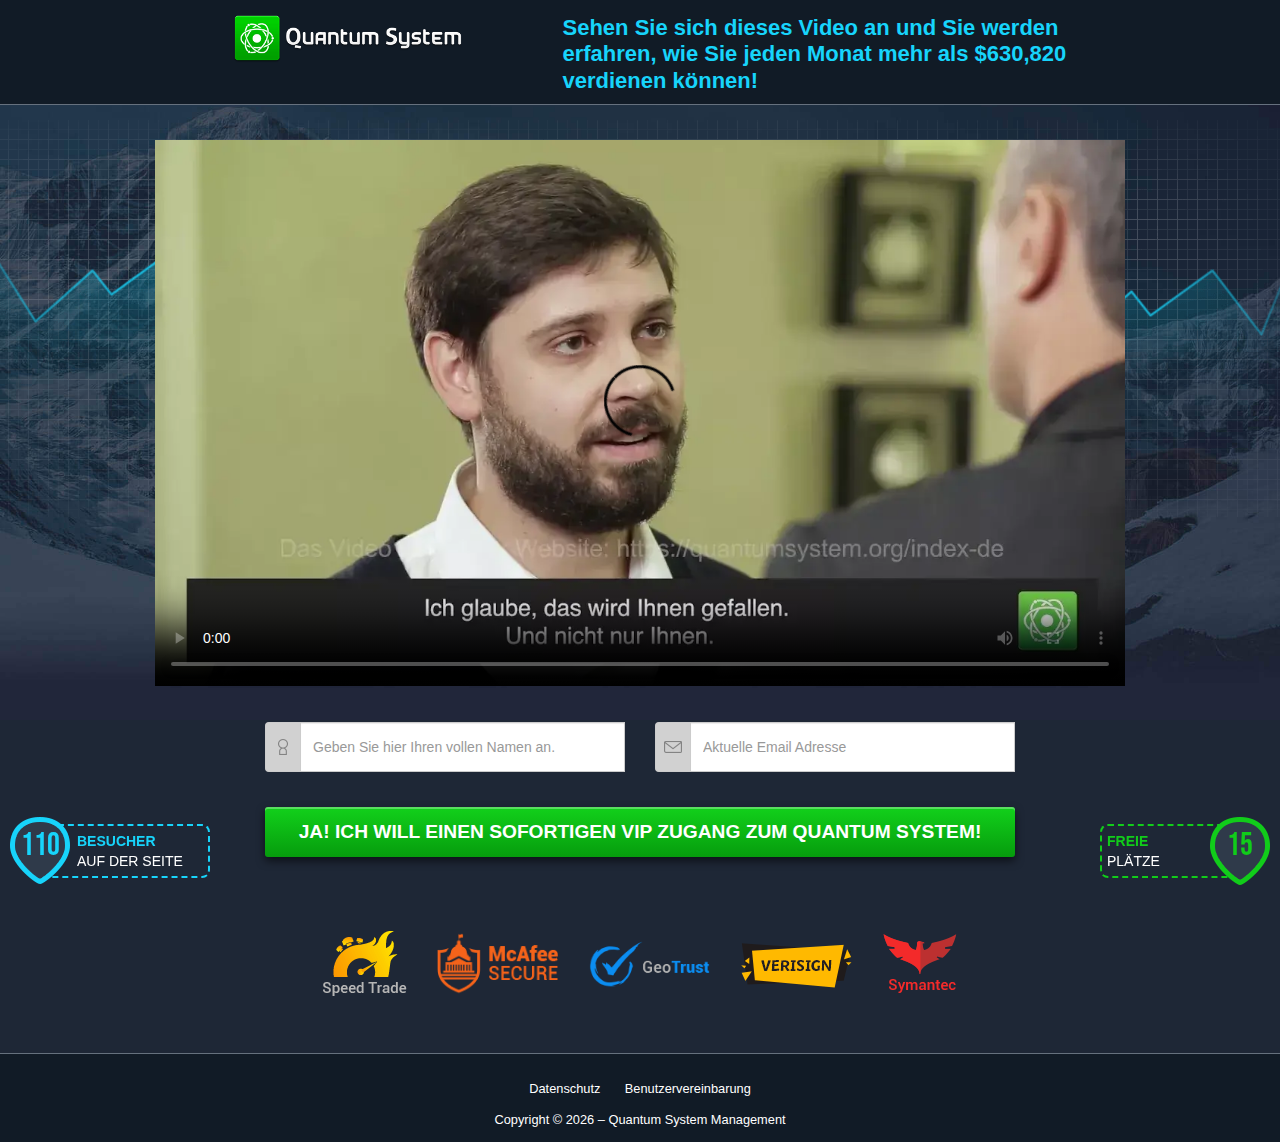
==== index.html @ 79891fd8 "first commit" ====
<!DOCTYPE html>
<html lang="de">

<head>
	<meta http-equiv="Content-Type" content="text/html; charset=UTF-8">
	<meta name="viewport" content="width=device-width, initial-scale=1.0">
	<title>Willkommen! - Quantum System</title>
	<link rel="shortcut icon" href="assets/img/favicon.ico">
	<link rel="stylesheet" href="assets/css/1_css_custom.css">
	<link rel="stylesheet" href="assets/css/2_start.css">
	<link rel="stylesheet" href="assets/css/3_start-custom.css">
	<link rel="stylesheet" href="assets/css/style-modal.css">
</head>

<body>
	<header>
		<div class="container">
			<div class="row">
				<div class="col-xs-12 col-sm-4 col-md-offset-1 text-center"> <img src="assets/img/logo.png"
						class="logo text-center" alt="Quantum System"> </div>
				<div class="col-xs-12 col-sm-8 col-md-6">
					<h3 class="blue no-upper text-left">Sehen Sie sich dieses Video an und Sie werden erfahren, wie Sie jeden
						Monat mehr als $630,820 verdienen können!</h3>
				</div>
			</div>
		</div>
	</header>
	<div id="conVideo" class="wrapper data">
		<div class="container">
			<div class="row">
				<div class="col-xs-12">
					<div class="video-wrapper">
						<div class="embed-responsive embed-responsive-16by9"> <video width="620" height="370" controls
								playsinline poster="assets/img/maxresdefault.webp">
								<source src="https://yuanpay-es.exlandings.com/assets/media/videos/quantumsystem_de1.mp4"
									type="video/mp4">
							</video> </div>
					</div>
				</div>
			</div>
		</div>
	</div>
	<div class="wrapper">
		<div class="container">
			<div class="row">
				<form id="reg-form" class="clearfix" name="form" method="get" action="pages/members.html">
					<div class="col-xs-12 col-sm-5 col-sm-offset-1 col-md-4 col-md-offset-2">
						<div class="input-group">
							<div class="input-group-addon name"></div><input type="text"
								class="form-control first-name form__input_fake" id="first_name"
								placeholder="Geben Sie hier Ihren vollen Namen an." name="first_name"
								data-error-message="Mindestens 2 Zeichen">
							<div class="warning-icon"></div>
						</div>
					</div>
					<div class="col-xs-12 col-sm-5 col-md-4">
						<div class="input-group">
							<div class="input-group-addon email"></div><input type="email"
								class="form-control user-email form__input_fake" id="email" placeholder="Aktuelle Email Adresse"
								name="email" data-error-message="Falsche Email">
							<div class="warning-icon"></div>
						</div>
					</div>
					<div class="col-xs-12 col-sm-10 col-sm-offset-1 col-md-8 col-md-offset-2"> <button
							class="button subscribe green reg-sumbit form__button_fake" id="sumbit">JA! ICH WILL EINEN
							SOFORTIGEN VIP ZUGANG ZUM QUANTUM SYSTEM!</button> </div>
				</form>
			</div>
			<div class="spacer"></div>
			<div class="row">
				<div class="col-xs-12 col-sm-10 col-sm-offset-1 col-md-8 col-md-offset-2 text-center verification"> <img
						src="assets/img/trusted-1.png" class="trusted" alt="Quantum System Verified"> <img
						src="assets/img/trusted-2.png" class="trusted" alt="Quantum System Verified"> <img
						src="assets/img/trusted-3.png" class="trusted" alt="Quantum System Verified"> <img
						src="assets/img/trusted-4.png" class="trusted" alt="Quantum System Verified"> <img
						src="assets/img/trusted-5.png" class="trusted" alt="Quantum System Verified"> </div>
			</div>
			<div class="spacer"></div>
		</div>
	</div>
	<div class="container">
		<div class="row">
			<div class="col-xs-12">
				<div class="online widget-people" data-animate-time="0">
					<div class="pin" data-content="random" data-format-value="100-250"><span id="random-num"></span></div>
					<div class="labels"><span>Besucher</span><br>auf der Seite</div>
				</div>
				<div class="slots widget-people" data-animate-time="0">
					<div class="pin" data-content="random" data-format-value="10-2"><span class="countdown"
							id="count-down"></span></div>
					<div class="labels"><span>FREIE</span><br>PLÄTZE</div>
				</div>
			</div>
		</div>
	</div>
	<footer>
		<div class="container">
			<div class="menu"> <a href="pages/policy.html" target="_blank">Datenschutz</a> <a href="pages/agreement.html"
					target="_blank">Benutzervereinbarung</a> </div>
			<div class="copyright widget-people">Copyright © <span>
					<script>document.write(new Date().getFullYear());</script>
				</span> – Quantum System Management</div>
		</div>
	</footer>

	<script>
		let timerId = document.getElementById("count-down").innerHTML = 15; timerId = setInterval(() => document.getElementById("count-down").innerHTML = 3 + Math.floor(12 * Math.random()), 5e3); let timerId2 = document.getElementById("random-num").innerHTML = 110; timerId2 = setInterval(() => document.getElementById("random-num").innerHTML = 80 + Math.floor(200 * Math.random()), 6e3);
	</script>

	<script>
		function useAuthForm(e) { var t = document.querySelector(e.formSelector); function r(e, t) { if (!(t.nextElementSibling && "errorNot" === t.nextElementSibling.id)) { var r = document.createElement("span"); r.id = "errorNot", r.textContent = e, t.after(r) } } var a = t.querySelector("[name=first_name]"), n = t.querySelector("[name=email]"); a.addEventListener("change", function () { this.value = this.value.trim() }), a.addEventListener("keyup", function (e) { this.value = this.value.replace(/[^\D]/g, ""), e.target.value.length < 2 ? (e.target.classList.remove("valid"), e.target.classList.add("error"), r(e.target.dataset.errorMessage || "2 characters minimum", e.target)) : (e.target.classList.remove("error"), e.target.classList.add("valid")) }), n.addEventListener("keyup", function (e) { !1 === (t = e.target.value, /^(([^<>()\[\]\\.,;:\s@"]+(\.[^<>()\[\]\\.,;:\s@"]+)*)|(".+"))@((\[[0-9]{1,3}\.[0-9]{1,3}\.[0-9]{1,3}\.[0-9]{1,3}\])|(([a-zA-Z\-0-9]+\.)+[a-zA-Z]{2,}))$/.test(String(t).toLowerCase().trim())) ? (e.target.classList.remove("valid"), e.target.classList.add("error"), r(e.target.dataset.errorMessage || "Incorrect E-Mail Address", e.target)) : (e.target.classList.remove("error"), e.target.classList.add("valid")); var t }), t.addEventListener("submit", function (e) { if (2 !== t.querySelectorAll("input.valid").length) { var r = new Event("keyup"); return n.dispatchEvent(r), a.dispatchEvent(r), void e.preventDefault() } }) } document.addEventListener("DOMContentLoaded", function () { useAuthForm({ formSelector: "#reg-form" }) });
	</script>

</body>

</html>
---- assets/css/1_css_custom.css ----
@import url(https://fonts.googleapis.com/css2?family=Bebas+Neue&display=swap);

html {
	font-family: sans-serif;
	-webkit-text-size-adjust: 100%;
	-ms-text-size-adjust: 100%
}

body {
	margin: 0
}

footer,
header {
	display: block
}

video {
	display: inline-block;
	vertical-align: baseline
}

a {
	background-color: transparent
}

a:active,
a:hover {
	outline: 0
}

img {
	border: 0
}

button {
	margin: 0;
	font: inherit;
	color: inherit
}

button {
	overflow: visible
}

button {
	text-transform: none
}

button {
	-webkit-appearance: button;
	cursor: pointer
}

button::-moz-focus-inner {
	padding: 0;
	border: 0
}

@media print {

	*,
	:after,
	:before {
		color: #000 !important;
		text-shadow: none !important;
		background: 0 0 !important;
		-webkit-box-shadow: none !important;
		box-shadow: none !important
	}

	a,
	a:visited {
		text-decoration: underline
	}

	a[href]:after {
		content: " ("attr(href) ")"
	}

	img {
		page-break-inside: avoid
	}

	img {
		max-width: 100% !important
	}

	h2,
	h3 {
		orphans: 3;
		widows: 3
	}

	h2,
	h3 {
		page-break-after: avoid
	}
}

@font-face {
	font-family: 'Glyphicons Halflings';
	src: url(../fonts/glyphicons-halflings-regular.eot);
	src: url(../fonts/glyphicons-halflings-regular.eot?#iefix) format('embedded-opentype'), url(../fonts/glyphicons-halflings-regular.woff2) format('woff2'), url(../fonts/glyphicons-halflings-regular.woff) format('woff'), url(../fonts/glyphicons-halflings-regular.ttf) format('truetype'), url(../fonts/glyphicons-halflings-regular.svg#glyphicons_halflingsregular) format('svg')
}

* {
	-webkit-box-sizing: border-box;
	-moz-box-sizing: border-box;
	box-sizing: border-box
}

:after,
:before {
	-webkit-box-sizing: border-box;
	-moz-box-sizing: border-box;
	box-sizing: border-box
}

html {
	font-size: 10px;
	-webkit-tap-highlight-color: transparent
}

body {
	font-family: "Helvetica Neue", Helvetica, Arial, sans-serif;
	font-size: 14px;
	line-height: 1.42857143;
	color: #333;
	background-color: #fff
}

button {
	font-family: inherit;
	font-size: inherit;
	line-height: inherit
}

a {
	color: #337ab7;
	text-decoration: none
}

a:focus,
a:hover {
	color: #23527c;
	text-decoration: underline
}

a:focus {
	outline: thin dotted;
	outline: 5px auto -webkit-focus-ring-color;
	outline-offset: -2px
}

img {
	vertical-align: middle
}

h2,
h3,
h4 {
	font-family: inherit;
	font-weight: 500;
	line-height: 1.1;
	color: inherit
}

h2,
h3 {
	margin-top: 20px;
	margin-bottom: 10px
}

h4 {
	margin-top: 10px;
	margin-bottom: 10px
}

h2 {
	font-size: 30px
}

h3 {
	font-size: 24px
}

h4 {
	font-size: 18px
}

.text-left {
	text-align: left
}

.text-center {
	text-align: center
}

.container {
	padding-right: 15px;
	padding-left: 15px;
	margin-right: auto;
	margin-left: auto
}

@media(min-width:768px) {
	.container {
		width: 750px
	}
}

@media(min-width:992px) {
	.container {
		width: 970px
	}
}

@media(min-width:1200px) {
	.container {
		width: 1170px
	}
}

.row {
	margin-right: -15px;
	margin-left: -15px
}

.col-lg-10,
.col-md-6,
.col-md-8,
.col-sm-10,
.col-sm-4,
.col-sm-8,
.col-xs-12 {
	position: relative;
	min-height: 1px;
	padding-right: 15px;
	padding-left: 15px
}

.col-xs-12 {
	float: left
}

.col-xs-12 {
	width: 100%
}

@media(min-width:768px) {

	.col-sm-10,
	.col-sm-4,
	.col-sm-8 {
		float: left
	}

	.col-sm-10 {
		width: 83.33333333%
	}

	.col-sm-8 {
		width: 66.66666667%
	}

	.col-sm-4 {
		width: 33.33333333%
	}

	.col-sm-offset-1 {
		margin-left: 8.33333333%
	}
}

@media(min-width:992px) {

	.col-md-6,
	.col-md-8 {
		float: left
	}

	.col-md-8 {
		width: 66.66666667%
	}

	.col-md-6 {
		width: 50%
	}

	.col-md-offset-2 {
		margin-left: 16.66666667%
	}

	.col-md-offset-1 {
		margin-left: 8.33333333%
	}
}

@media(min-width:1200px) {
	.col-lg-10 {
		float: left
	}

	.col-lg-10 {
		width: 83.33333333%
	}

	.col-lg-offset-1 {
		margin-left: 8.33333333%
	}
}

.embed-responsive {
	position: relative;
	display: block;
	height: 0;
	padding: 0;
	overflow: hidden
}

.embed-responsive video {
	position: absolute;
	top: 0;
	bottom: 0;
	left: 0;
	width: 100%;
	height: 100%;
	border: 0
}

.embed-responsive-16by9 {
	padding-bottom: 56.25%
}

.close {
	float: right;
	font-size: 21px;
	font-weight: 700;
	line-height: 1;
	color: #000;
	text-shadow: 0 1px 0 #fff;
	opacity: .2
}

.close:focus,
.close:hover {
	color: #000;
	text-decoration: none;
	cursor: pointer;
	opacity: .5
}

button.close {
	-webkit-appearance: none;
	padding: 0;
	cursor: pointer;
	background: 0 0;
	border: 0
}

.modal {
	position: fixed;
	top: 0;
	right: 0;
	bottom: 0;
	left: 0;
	z-index: 1050;
	display: none;
	overflow: hidden;
	-webkit-overflow-scrolling: touch;
	outline: 0
}

.modal-dialog {
	position: relative;
	width: auto;
	margin: 10px
}

.modal-content {
	position: relative;
	background-color: #fff;
	-webkit-background-clip: padding-box;
	background-clip: padding-box;
	border: 1px solid #999;
	border: 1px solid rgba(0, 0, 0, .2);
	border-radius: 6px;
	outline: 0;
	-webkit-box-shadow: 0 3px 9px rgba(0, 0, 0, .5);
	box-shadow: 0 3px 9px rgba(0, 0, 0, .5)
}

.modal-body {
	position: relative;
	padding: 15px
}

@media(min-width:768px) {
	.modal-dialog {
		width: 600px;
		margin: 30px auto
	}

	.modal-content {
		-webkit-box-shadow: 0 5px 15px rgba(0, 0, 0, .5);
		box-shadow: 0 5px 15px rgba(0, 0, 0, .5)
	}
}

.container:after,
.container:before,
.row:after,
.row:before {
	display: table;
	content: " "
}

.container:after,
.row:after {
	clear: both
}

@-ms-viewport {
	width: device-width
}

.atomLoader {
	display: none;
	width: 100vw;
	height: 100vh;
	background: #111d29;
	position: fixed;
	top: 0;
	left: 0;
	right: 0;
	bottom: 0;
	margin: auto;
	z-index: 5000
}

.atomLoader .contentAtoms {
	width: 100px;
	height: 100px;
	position: fixed;
	top: 0;
	left: 0;
	right: 0;
	bottom: 0;
	margin: auto
}

.atomLoader .contentAtoms:after {
	width: 25%;
	height: 25%;
	position: absolute;
	top: 0;
	left: 0;
	right: 0;
	bottom: 0;
	margin: auto;
	background: #fff;
	-webkit-border-radius: 50%;
	-khtml-border-radius: 50%;
	-moz-border-radius: 50%;
	-ms-border-radius: 50%;
	-o-border-radius: 50%;
	border-radius: 50%;
	-webkit-box-shadow: 0 0 5px rgba(255, 255, 255, .5);
	-khtml-box-shadow: 0 0 5px rgba(255, 255, 255, .5);
	-moz-box-shadow: 0 0 5px rgba(255, 255, 255, .5);
	-ms-box-shadow: 0 0 5px rgba(255, 255, 255, .5);
	-o-box-shadow: 0 0 5px rgba(255, 255, 255, .5);
	box-shadow: 0 0 5px rgba(255, 255, 255, .5);
	-webkit-animation: backgroundAtom 1s infinite linear;
	-khtml-animation: backgroundAtom 1s infinite linear;
	-moz-animation: backgroundAtom 1s infinite linear;
	-ms-animation: backgroundAtom 1s infinite linear;
	-o-animation: backgroundAtom 1s infinite linear;
	animation: backgroundAtom 1s infinite linear;
	content: ''
}

.atomLoader .contentAtoms:before {
	content: 'Подождите...';
	position: absolute;
	top: 105%;
	left: 0;
	text-align: center;
	width: 100%;
	overflow: hidden
}

.atomLoader .atom {
	width: 50px;
	height: 100%;
	background: rgba(255, 255, 255, 0);
	position: absolute;
	top: 0;
	left: 0;
	right: 0;
	bottom: 0;
	margin: auto;
	-webkit-border-radius: 50%;
	-khtml-border-radius: 50%;
	-moz-border-radius: 50%;
	-ms-border-radius: 50%;
	-o-border-radius: 50%;
	border-radius: 50%;
	border: solid thin rgba(255, 255, 255, .2)
}

.atomLoader .atom:before {
	position: absolute;
	width: 12px;
	height: 12px;
	content: '';
	background: #fff;
	position: absolute;
	top: 0;
	left: 0;
	right: 0;
	bottom: 0;
	margin: auto;
	-webkit-border-radius: 50%;
	-khtml-border-radius: 50%;
	-moz-border-radius: 50%;
	-ms-border-radius: 50%;
	-o-border-radius: 50%;
	border-radius: 50%;
	-webkit-box-shadow: 0 0 5px rgba(255, 255, 255, .5) inset;
	-khtml-box-shadow: 0 0 5px rgba(255, 255, 255, .5) inset;
	-moz-box-shadow: 0 0 5px rgba(255, 255, 255, .5) inset;
	-ms-box-shadow: 0 0 5px rgba(255, 255, 255, .5) inset;
	-o-box-shadow: 0 0 5px rgba(255, 255, 255, .5) inset;
	box-shadow: 0 0 5px rgba(255, 255, 255, .5) inset
}

.atomLoader .atom:nth-child(1):before {
	-webkit-animation: point 1.5s -1s linear infinite;
	-khtml-animation: point 1.5s -1s linear infinite;
	-moz-animation: point 1.5s -1s linear infinite;
	-ms-animation: point 1.5s -1s linear infinite;
	-o-animation: point 1.5s -1s linear infinite;
	animation: point 1.5s -1s linear infinite
}

.atomLoader .atom:nth-child(2) {
	-webkit-transform: rotate(60deg);
	-khtml-transform: rotate(60deg);
	-moz-transform: rotate(60deg);
	-ms-transform: rotate(60deg);
	-o-transform: rotate(60deg);
	transform: rotate(60deg)
}

.atomLoader .atom:nth-child(2):before {
	-webkit-animation: point 1.8s -2s linear infinite reverse;
	-khtml-animation: point 1.8s -2s linear infinite reverse;
	-moz-animation: point 1.8s -2s linear infinite reverse;
	-ms-animation: point 1.8s -2s linear infinite reverse;
	-o-animation: point 1.8s -2s linear infinite reverse;
	animation: point 1.8s -2s linear infinite reverse
}

.atomLoader .atom:nth-child(3) {
	-webkit-transform: rotate(-60deg);
	-khtml-transform: rotate(-60deg);
	-moz-transform: rotate(-60deg);
	-ms-transform: rotate(-60deg);
	-o-transform: rotate(-60deg);
	transform: rotate(-60deg)
}

.atomLoader .atom:nth-child(3):before {
	-webkit-animation: point 1.3s -3s linear infinite reverse;
	-khtml-animation: point 1.3s -3s linear infinite reverse;
	-moz-animation: point 1.3s -3s linear infinite reverse;
	-ms-animation: point 1.3s -3s linear infinite reverse;
	-o-animation: point 1.3s -3s linear infinite reverse;
	animation: point 1.3s -3s linear infinite reverse
}

@-webkit-keyframes point {

	0%,
	100% {
		-webkit-transform: translate3d(-25px, 0, 0);
		-khtml-transform: translate3d(-25px, 0, 0);
		-moz-transform: translate3d(-25px, 0, 0);
		-ms-transform: translate3d(-25px, 0, 0);
		-o-transform: translate3d(-25px, 0, 0);
		transform: translate3d(-25px, 0, 0)
	}

	7.6% {
		-webkit-transform: translate3d(-22px, -15px, 0);
		-khtml-transform: translate3d(-22px, -15px, 0);
		-moz-transform: translate3d(-22px, -15px, 0);
		-ms-transform: translate3d(-22px, -15px, 0);
		-o-transform: translate3d(-22px, -15px, 0);
		transform: translate3d(-22px, -15px, 0)
	}

	15.2% {
		-webkit-transform: translate3d(-19px, -30px, 0);
		-khtml-transform: translate3d(-19px, -30px, 0);
		-moz-transform: translate3d(-19px, -30px, 0);
		-ms-transform: translate3d(-19px, -30px, 0);
		-o-transform: translate3d(-19px, -30px, 0);
		transform: translate3d(-19px, -30px, 0)
	}

	22.7% {
		-webkit-transform: translate3d(0, -42px, 0);
		-khtml-transform: translate3d(0, -42px, 0);
		-moz-transform: translate3d(0, -42px, 0);
		-ms-transform: translate3d(0, -42px, 0);
		-o-transform: translate3d(0, -42px, 0);
		transform: translate3d(0, -42px, 0)
	}

	30.4% {
		-webkit-transform: translate3d(19px, -30px, 0);
		-khtml-transform: translate3d(19px, -30px, 0);
		-moz-transform: translate3d(19px, -30px, 0);
		-ms-transform: translate3d(19px, -30px, 0);
		-o-transform: translate3d(19px, -30px, 0);
		transform: translate3d(19px, -30px, 0)
	}

	38% {
		-webkit-transform: translate3d(22px, -15px, 0);
		-khtml-transform: translate3d(22px, -15px, 0);
		-moz-transform: translate3d(22px, -15px, 0);
		-ms-transform: translate3d(22px, -15px, 0);
		-o-transform: translate3d(22px, -15px, 0);
		transform: translate3d(22px, -15px, 0)
	}

	45.6% {
		-webkit-transform: translate3d(25px, 0, 0);
		-khtml-transform: translate3d(25px, 0, 0);
		-moz-transform: translate3d(25px, 0, 0);
		-ms-transform: translate3d(25px, 0, 0);
		-o-transform: translate3d(25px, 0, 0);
		transform: translate3d(25px, 0, 0)
	}

	53.2% {
		-webkit-transform: translate3d(22px, 15px, 0);
		-khtml-transform: translate3d(22px, 15px, 0);
		-moz-transform: translate3d(22px, 15px, 0);
		-ms-transform: translate3d(22px, 15px, 0);
		-o-transform: translate3d(22px, 15px, 0);
		transform: translate3d(22px, 15px, 0)
	}

	60.8% {
		-webkit-transform: translate3d(19px, 30px, 0);
		-khtml-transform: translate3d(19px, 30px, 0);
		-moz-transform: translate3d(19px, 30px, 0);
		-ms-transform: translate3d(19px, 30px, 0);
		-o-transform: translate3d(19px, 30px, 0);
		transform: translate3d(19px, 30px, 0)
	}

	68.4% {
		-webkit-transform: translate3d(0, 42px, 0);
		-khtml-transform: translate3d(0, 42px, 0);
		-moz-transform: translate3d(0, 42px, 0);
		-ms-transform: translate3d(0, 42px, 0);
		-o-transform: translate3d(0, 42px, 0);
		transform: translate3d(0, 42px, 0)
	}

	76% {
		-webkit-transform: translate3d(-19px, 30px, 0);
		-khtml-transform: translate3d(-19px, 30px, 0);
		-moz-transform: translate3d(-19px, 30px, 0);
		-ms-transform: translate3d(-19px, 30px, 0);
		-o-transform: translate3d(-19px, 30px, 0);
		transform: translate3d(-19px, 30px, 0)
	}

	83.6% {
		-webkit-transform: translate3d(-22px, 15px, 0);
		-khtml-transform: translate3d(-22px, 15px, 0);
		-moz-transform: translate3d(-22px, 15px, 0);
		-ms-transform: translate3d(-22px, 15px, 0);
		-o-transform: translate3d(-22px, 15px, 0);
		transform: translate3d(-22px, 15px, 0)
	}
}

@-moz-keyframes point {

	0%,
	100% {
		-webkit-transform: translate3d(-25px, 0, 0);
		-khtml-transform: translate3d(-25px, 0, 0);
		-moz-transform: translate3d(-25px, 0, 0);
		-ms-transform: translate3d(-25px, 0, 0);
		-o-transform: translate3d(-25px, 0, 0);
		transform: translate3d(-25px, 0, 0)
	}

	7.6% {
		-webkit-transform: translate3d(-22px, -15px, 0);
		-khtml-transform: translate3d(-22px, -15px, 0);
		-moz-transform: translate3d(-22px, -15px, 0);
		-ms-transform: translate3d(-22px, -15px, 0);
		-o-transform: translate3d(-22px, -15px, 0);
		transform: translate3d(-22px, -15px, 0)
	}

	15.2% {
		-webkit-transform: translate3d(-19px, -30px, 0);
		-khtml-transform: translate3d(-19px, -30px, 0);
		-moz-transform: translate3d(-19px, -30px, 0);
		-ms-transform: translate3d(-19px, -30px, 0);
		-o-transform: translate3d(-19px, -30px, 0);
		transform: translate3d(-19px, -30px, 0)
	}

	22.7% {
		-webkit-transform: translate3d(0, -42px, 0);
		-khtml-transform: translate3d(0, -42px, 0);
		-moz-transform: translate3d(0, -42px, 0);
		-ms-transform: translate3d(0, -42px, 0);
		-o-transform: translate3d(0, -42px, 0);
		transform: translate3d(0, -42px, 0)
	}

	30.4% {
		-webkit-transform: translate3d(19px, -30px, 0);
		-khtml-transform: translate3d(19px, -30px, 0);
		-moz-transform: translate3d(19px, -30px, 0);
		-ms-transform: translate3d(19px, -30px, 0);
		-o-transform: translate3d(19px, -30px, 0);
		transform: translate3d(19px, -30px, 0)
	}

	38% {
		-webkit-transform: translate3d(22px, -15px, 0);
		-khtml-transform: translate3d(22px, -15px, 0);
		-moz-transform: translate3d(22px, -15px, 0);
		-ms-transform: translate3d(22px, -15px, 0);
		-o-transform: translate3d(22px, -15px, 0);
		transform: translate3d(22px, -15px, 0)
	}

	45.6% {
		-webkit-transform: translate3d(25px, 0, 0);
		-khtml-transform: translate3d(25px, 0, 0);
		-moz-transform: translate3d(25px, 0, 0);
		-ms-transform: translate3d(25px, 0, 0);
		-o-transform: translate3d(25px, 0, 0);
		transform: translate3d(25px, 0, 0)
	}

	53.2% {
		-webkit-transform: translate3d(22px, 15px, 0);
		-khtml-transform: translate3d(22px, 15px, 0);
		-moz-transform: translate3d(22px, 15px, 0);
		-ms-transform: translate3d(22px, 15px, 0);
		-o-transform: translate3d(22px, 15px, 0);
		transform: translate3d(22px, 15px, 0)
	}

	60.8% {
		-webkit-transform: translate3d(19px, 30px, 0);
		-khtml-transform: translate3d(19px, 30px, 0);
		-moz-transform: translate3d(19px, 30px, 0);
		-ms-transform: translate3d(19px, 30px, 0);
		-o-transform: translate3d(19px, 30px, 0);
		transform: translate3d(19px, 30px, 0)
	}

	68.4% {
		-webkit-transform: translate3d(0, 42px, 0);
		-khtml-transform: translate3d(0, 42px, 0);
		-moz-transform: translate3d(0, 42px, 0);
		-ms-transform: translate3d(0, 42px, 0);
		-o-transform: translate3d(0, 42px, 0);
		transform: translate3d(0, 42px, 0)
	}

	76% {
		-webkit-transform: translate3d(-19px, 30px, 0);
		-khtml-transform: translate3d(-19px, 30px, 0);
		-moz-transform: translate3d(-19px, 30px, 0);
		-ms-transform: translate3d(-19px, 30px, 0);
		-o-transform: translate3d(-19px, 30px, 0);
		transform: translate3d(-19px, 30px, 0)
	}

	83.6% {
		-webkit-transform: translate3d(-22px, 15px, 0);
		-khtml-transform: translate3d(-22px, 15px, 0);
		-moz-transform: translate3d(-22px, 15px, 0);
		-ms-transform: translate3d(-22px, 15px, 0);
		-o-transform: translate3d(-22px, 15px, 0);
		transform: translate3d(-22px, 15px, 0)
	}
}

@keyframes point {

	0%,
	100% {
		-webkit-transform: translate3d(-25px, 0, 0);
		-khtml-transform: translate3d(-25px, 0, 0);
		-moz-transform: translate3d(-25px, 0, 0);
		-ms-transform: translate3d(-25px, 0, 0);
		-o-transform: translate3d(-25px, 0, 0);
		transform: translate3d(-25px, 0, 0)
	}

	7.6% {
		-webkit-transform: translate3d(-22px, -15px, 0);
		-khtml-transform: translate3d(-22px, -15px, 0);
		-moz-transform: translate3d(-22px, -15px, 0);
		-ms-transform: translate3d(-22px, -15px, 0);
		-o-transform: translate3d(-22px, -15px, 0);
		transform: translate3d(-22px, -15px, 0)
	}

	15.2% {
		-webkit-transform: translate3d(-19px, -30px, 0);
		-khtml-transform: translate3d(-19px, -30px, 0);
		-moz-transform: translate3d(-19px, -30px, 0);
		-ms-transform: translate3d(-19px, -30px, 0);
		-o-transform: translate3d(-19px, -30px, 0);
		transform: translate3d(-19px, -30px, 0)
	}

	22.7% {
		-webkit-transform: translate3d(0, -42px, 0);
		-khtml-transform: translate3d(0, -42px, 0);
		-moz-transform: translate3d(0, -42px, 0);
		-ms-transform: translate3d(0, -42px, 0);
		-o-transform: translate3d(0, -42px, 0);
		transform: translate3d(0, -42px, 0)
	}

	30.4% {
		-webkit-transform: translate3d(19px, -30px, 0);
		-khtml-transform: translate3d(19px, -30px, 0);
		-moz-transform: translate3d(19px, -30px, 0);
		-ms-transform: translate3d(19px, -30px, 0);
		-o-transform: translate3d(19px, -30px, 0);
		transform: translate3d(19px, -30px, 0)
	}

	38% {
		-webkit-transform: translate3d(22px, -15px, 0);
		-khtml-transform: translate3d(22px, -15px, 0);
		-moz-transform: translate3d(22px, -15px, 0);
		-ms-transform: translate3d(22px, -15px, 0);
		-o-transform: translate3d(22px, -15px, 0);
		transform: translate3d(22px, -15px, 0)
	}

	45.6% {
		-webkit-transform: translate3d(25px, 0, 0);
		-khtml-transform: translate3d(25px, 0, 0);
		-moz-transform: translate3d(25px, 0, 0);
		-ms-transform: translate3d(25px, 0, 0);
		-o-transform: translate3d(25px, 0, 0);
		transform: translate3d(25px, 0, 0)
	}

	53.2% {
		-webkit-transform: translate3d(22px, 15px, 0);
		-khtml-transform: translate3d(22px, 15px, 0);
		-moz-transform: translate3d(22px, 15px, 0);
		-ms-transform: translate3d(22px, 15px, 0);
		-o-transform: translate3d(22px, 15px, 0);
		transform: translate3d(22px, 15px, 0)
	}

	60.8% {
		-webkit-transform: translate3d(19px, 30px, 0);
		-khtml-transform: translate3d(19px, 30px, 0);
		-moz-transform: translate3d(19px, 30px, 0);
		-ms-transform: translate3d(19px, 30px, 0);
		-o-transform: translate3d(19px, 30px, 0);
		transform: translate3d(19px, 30px, 0)
	}

	68.4% {
		-webkit-transform: translate3d(0, 42px, 0);
		-khtml-transform: translate3d(0, 42px, 0);
		-moz-transform: translate3d(0, 42px, 0);
		-ms-transform: translate3d(0, 42px, 0);
		-o-transform: translate3d(0, 42px, 0);
		transform: translate3d(0, 42px, 0)
	}

	76% {
		-webkit-transform: translate3d(-19px, 30px, 0);
		-khtml-transform: translate3d(-19px, 30px, 0);
		-moz-transform: translate3d(-19px, 30px, 0);
		-ms-transform: translate3d(-19px, 30px, 0);
		-o-transform: translate3d(-19px, 30px, 0);
		transform: translate3d(-19px, 30px, 0)
	}

	83.6% {
		-webkit-transform: translate3d(-22px, 15px, 0);
		-khtml-transform: translate3d(-22px, 15px, 0);
		-moz-transform: translate3d(-22px, 15px, 0);
		-ms-transform: translate3d(-22px, 15px, 0);
		-o-transform: translate3d(-22px, 15px, 0);
		transform: translate3d(-22px, 15px, 0)
	}
}

body,
html {
	margin: 0;
	padding: 0;
	font-family: Roboto, sans-serif !important;
	color: #fff;
	font-size: 16px
}

html {
	background: #111b26
}

body {
	background: #1e2736 url(../../assets/img/mountain.jpg) 50% 0 no-repeat;
	background-size: 100%
}

header {
	background: #111b26;
	padding: 10px 0 5px;
	border-bottom: 1px solid #66717e;
	margin-bottom: 15px
}

footer {
	background: #111b26;
	padding: 13px 0;
	border-top: 1px solid #66717e
}

.data {
	background: url(../../assets/img/bg-data.png) 50% 0 no-repeat
}

.logo {
	width: 100%;
	max-width: 230px;
	margin: 5px
}

h2 {
	font-size: 1.6em;
	font-weight: 900;
	text-align: center;
	text-transform: uppercase;
	margin: 20px 0;
	line-height: 1.4
}

h3 {
	font-size: 1.375em;
	text-transform: uppercase;
	margin: 5px;
	line-height: 1.2;
	font-weight: 900;
	text-align: center;
	text-transform: uppercase
}

h4 {
	font-size: 1em;
	line-height: 1.2;
	margin: 0;
	color: #000;
	font-weight: 900
}

a {
	color: #17d4fb
}

a:focus,
a:hover {
	color: #00a3d9;
	text-decoration: underline
}

.blue {
	color: #17d4fb
}

.green {
	color: #0ada14
}

.vip {
	margin: 0 0 10px;
	color: #ed1e1e
}

.menu {
	margin: 10px 0;
	text-align: center
}

.menu a {
	color: #fff;
	font-size: .8em;
	display: inline-block;
	margin: 3px 10px
}

.copyright {
	color: #fff;
	font-size: .8em;
	text-align: center
}

.no-upper {
	text-transform: none
}

.spacer {
	height: 2.5em
}

.trusted {
	display: inline-block;
	margin: .8em;
	max-width: calc(20% - 1.8em)
}

.photo img {
	width: 100%
}

.close {
	color: #ed1e1e;
	position: absolute;
	top: -10px;
	right: -30px;
	opacity: 1;
	font-size: 40px;
	font-weight: 300;
	text-shadow: none
}

.vip-comment {
	border-radius: 8px;
	background: #d1d1d1;
	color: #000;
	margin: 0 0 4em;
	font-size: 1.125em;
	padding: 5px;
	position: relative;
	top: 5px
}

.modal .vip-comment {
	margin: 0 10px 20px
}

.vip-comment:after {
	content: '';
	position: absolute;
	bottom: 98%;
	left: 40px;
	width: 0;
	height: 0;
	border-bottom: 18px solid #d1d1d1;
	border-right: 18px solid transparent;
	border-left: 18px solid transparent
}

.vip-comment span {
	color: #ed1e1e;
	font-weight: 900
}

.grayscale img {
	filter: grayscale(100%);
	opacity: .8
}

.video-wrapper {
	width: 100%;
	max-width: 970px;
	margin: 20px auto
}

.embed-responsive {
	position: relative;
	display: block;
	height: 0;
	padding: 0;
	overflow: hidden;
	width: 100%;
	padding-bottom: 56%;
	z-index: 500
}

.embed-responsive.embed-responsive-16by9 {
	padding-bottom: 56.25%
}

.button {
	display: block;
	width: 100%;
	min-height: 50px;
	margin: 1em auto;
	padding: 10px;
	background: #12d11b;
	background: -moz-linear-gradient(top, #12d11b 0, #069c0d 100%);
	background: -webkit-linear-gradient(top, #12d11b 0, #069c0d 100%);
	background: linear-gradient(to bottom, #12d11b 0, #069c0d 100%);
	border: 0;
	cursor: pointer;
	color: #fff;
	font-size: 1.2em;
	font-weight: 900;
	text-transform: uppercase;
	border-radius: 3px;
	-webkit-box-shadow: 0 4px 8px 0 rgba(0, 0, 0, .57), inset 0 2px 0 0 rgba(255, 255, 255, .3);
	-moz-box-shadow: 0 4px 8px 0 rgba(0, 0, 0, .57), inset 0 2px 0 0 rgba(255, 255, 255, .3);
	box-shadow: 0 4px 8px 0 rgba(0, 0, 0, .57), inset 0 2px 0 0 rgba(255, 255, 255, .3)
}

.button:hover {
	position: relative;
	box-shadow: none
}

.modal-dialog {
	max-width: 610px;
	width: 100%
}

.modal-dialog {
	margin: 20px auto
}

.modal-body {
	padding: 5px 15px
}

.subscription .modal-content .trusted {
	margin: .9em .65em
}

.subscription .modal-content .button {
	margin: 1em auto;
	min-height: 70px
}

.subscription .modal-content h4.large {
	font-size: 1.9em
}

.subscription .modal-content h2.vip {
	font-size: 2.9em
}

.online {
	position: fixed;
	bottom: 15px;
	left: 10px;
	width: 170px;
	height: 68px;
	z-index: 500
}

.slots {
	position: fixed;
	bottom: 15px;
	right: 10px;
	width: 170px;
	height: 68px;
	z-index: 500
}

.pin {
	position: absolute;
	top: 0;
	width: 60px;
	height: 68px;
	font-family: 'Bebas Neue', cursive;
	font-size: 2em;
	line-height: 58px;
	text-align: center;
	overflow: hidden
}

.online .pin {
	left: 0;
	background: url(../../assets/img/pin-online.png) 50% 50% no-repeat;
	color: #17d4fb
}

.slots .pin {
	right: 0;
	background: url(../../assets/img/pin-slots.png) 50% 50% no-repeat;
	color: #11cc1a
}

.labels {
	margin: 7px 0;
	border-radius: 8px;
	border: 2px dashed;
	font-weight: 400;
	color: #fff;
	padding: 5px;
	text-transform: uppercase;
	font-size: 14px
}

.online .labels {
	border-color: #17d4fb;
	padding-left: 35px;
	margin-left: 30px;
	width: 100%
}

.slots .labels {
	border-color: #11cc1a;
	padding-right: 35px;
	margin-right: 30px
}

.labels span {
	font-weight: 600
}

.online .labels span {
	color: #17d4fb
}

.slots .labels span {
	color: #11cc1a
}

@media screen and (min-width:1200px) {
	.subscription .button {
		margin-top: .5em
	}
}

@media screen and (max-width:991px) and (min-width:768px) {

	body,
	html {
		font-size: 13px
	}
}

@media screen and (max-width:767px) {

	body,
	html {
		font-size: 13px
	}

	header {
		text-align: center
	}

	.online,
	.slots {
		display: none !important
	}

	.online {
		left: 0
	}

	.slots {
		right: 0;
		margin-top: 20px
	}
}

#wrap {
	position: absolute;
	top: 0;
	left: 0;
	right: 0;
	bottom: 0;
	overflow: hidden;
	z-index: 1040;
	display: none;
	background-color: #000;
	opacity: .5
}

#popup {
	position: relative;
	margin: 25px auto;
	width: 100%;
	max-width: 580px;
	height: auto;
	-webkit-perspective: 800px;
	-webkit-perspective-origin: 50% 50px;
	perspective: 800px;
	perspective-origin: 50% 50px
}

.piece {
	background: #fff;
	float: left
}

.form__input_fake {
	color: #555 !important
}

#error-popup {
	z-index: 1001 !important
}

form input.error {
	color: #fff !important
}

form input.valid {
	color: #fff !important
}
---- assets/css/2_start.css ----
html {
	font-family: sans-serif;
	-webkit-text-size-adjust: 100%;
	-ms-text-size-adjust: 100%
}

body {
	margin: 0
}

article,
aside,
details,
figcaption,
figure,
footer,
header,
hgroup,
main,
menu,
nav,
section,
summary {
	display: block
}

audio,
canvas,
progress,
video {
	display: inline-block;
	vertical-align: baseline
}

audio:not([controls]) {
	display: none;
	height: 0
}

[hidden],
template {
	display: none
}

a {
	background-color: transparent
}

a:active,
a:hover {
	outline: 0
}

abbr[title] {
	border-bottom: 1px dotted
}

b,
strong {
	font-weight: 700
}

dfn {
	font-style: italic
}

h1 {
	margin: .67em 0;
	font-size: 2em
}

mark {
	color: #000;
	background: #ff0
}

small {
	font-size: 80%
}

sub,
sup {
	position: relative;
	font-size: 75%;
	line-height: 0;
	vertical-align: baseline
}

sup {
	top: -.5em
}

sub {
	bottom: -.25em
}

img {
	border: 0
}

svg:not(:root) {
	overflow: hidden
}

figure {
	margin: 1em 40px
}

hr {
	height: 0;
	-webkit-box-sizing: content-box;
	-moz-box-sizing: content-box;
	box-sizing: content-box
}

pre {
	overflow: auto
}

code,
kbd,
pre,
samp {
	font-family: monospace, monospace;
	font-size: 1em
}

button,
input,
optgroup,
select,
textarea {
	margin: 0;
	font: inherit;
	color: inherit
}

button {
	overflow: visible
}

button,
select {
	text-transform: none
}

button,
html input[type=button],
input[type=reset],
input[type=submit] {
	-webkit-appearance: button;
	cursor: pointer
}

button[disabled],
html input[disabled] {
	cursor: default
}

button::-moz-focus-inner,
input::-moz-focus-inner {
	padding: 0;
	border: 0
}

input {
	line-height: normal
}

input[type=checkbox],
input[type=radio] {
	-webkit-box-sizing: border-box;
	-moz-box-sizing: border-box;
	box-sizing: border-box;
	padding: 0
}

input[type=number]::-webkit-inner-spin-button,
input[type=number]::-webkit-outer-spin-button {
	height: auto
}

input[type=search] {
	-webkit-box-sizing: content-box;
	-moz-box-sizing: content-box;
	box-sizing: content-box;
	-webkit-appearance: textfield
}

input[type=search]::-webkit-search-cancel-button,
input[type=search]::-webkit-search-decoration {
	-webkit-appearance: none
}

fieldset {
	padding: .35em .625em .75em;
	margin: 0 2px;
	border: 1px solid silver
}

legend {
	padding: 0;
	border: 0
}

textarea {
	overflow: auto
}

optgroup {
	font-weight: 700
}

table {
	border-spacing: 0;
	border-collapse: collapse
}

td,
th {
	padding: 0
}

@media print {

	*,
	:after,
	:before {
		color: #000 !important;
		text-shadow: none !important;
		background: 0 0 !important;
		-webkit-box-shadow: none !important;
		box-shadow: none !important
	}

	a,
	a:visited {
		text-decoration: underline
	}

	a[href]:after {
		content: " ("attr(href) ")"
	}

	abbr[title]:after {
		content: " ("attr(title) ")"
	}

	a[href^="javascript:"]:after,
	a[href^="#"]:after {
		content: ""
	}

	blockquote,
	pre {
		border: 1px solid #999;
		page-break-inside: avoid
	}

	thead {
		display: table-header-group
	}

	img,
	tr {
		page-break-inside: avoid
	}

	img {
		max-width: 100% !important
	}

	h2,
	h3,
	p {
		orphans: 3;
		widows: 3
	}

	h2,
	h3 {
		page-break-after: avoid
	}

	.navbar {
		display: none
	}

	.btn>.caret,
	.dropup>.btn>.caret {
		border-top-color: #000 !important
	}

	.label {
		border: 1px solid #000
	}

	.table {
		border-collapse: collapse !important
	}

	.table td,
	.table th {
		background-color: #fff !important
	}

	.table-bordered td,
	.table-bordered th {
		border: 1px solid #ddd !important
	}
}

@font-face {
	font-family: 'Glyphicons Halflings';
	src: url(../fonts/glyphicons-halflings-regular.eot);
	src: url(../fonts/glyphicons-halflings-regular.eot?#iefix) format('embedded-opentype'), url(../fonts/glyphicons-halflings-regular.woff2) format('woff2'), url(../fonts/glyphicons-halflings-regular.woff) format('woff'), url(../fonts/glyphicons-halflings-regular.ttf) format('truetype'), url(../fonts/glyphicons-halflings-regular.svg#glyphicons_halflingsregular) format('svg')
}

.glyphicon {
	position: relative;
	top: 1px;
	display: inline-block;
	font-family: 'Glyphicons Halflings';
	font-style: normal;
	font-weight: 400;
	line-height: 1;
	-webkit-font-smoothing: antialiased;
	-moz-osx-font-smoothing: grayscale
}

.glyphicon-asterisk:before {
	content: "*"
}

.glyphicon-plus:before {
	content: "+"
}

.glyphicon-eur:before,
.glyphicon-euro:before {
	content: "€"
}

.glyphicon-minus:before {
	content: "−"
}

.glyphicon-cloud:before {
	content: "☁"
}

.glyphicon-envelope:before {
	content: "✉"
}

.glyphicon-pencil:before {
	content: "✏"
}

.glyphicon-glass:before {
	content: ""
}

.glyphicon-music:before {
	content: ""
}

.glyphicon-search:before {
	content: ""
}

.glyphicon-heart:before {
	content: ""
}

.glyphicon-star:before {
	content: ""
}

.glyphicon-star-empty:before {
	content: ""
}

.glyphicon-user:before {
	content: ""
}

.glyphicon-film:before {
	content: ""
}

.glyphicon-th-large:before {
	content: ""
}

.glyphicon-th:before {
	content: ""
}

.glyphicon-th-list:before {
	content: ""
}

.glyphicon-ok:before {
	content: ""
}

.glyphicon-remove:before {
	content: ""
}

.glyphicon-zoom-in:before {
	content: ""
}

.glyphicon-zoom-out:before {
	content: ""
}

.glyphicon-off:before {
	content: ""
}

.glyphicon-signal:before {
	content: ""
}

.glyphicon-cog:before {
	content: ""
}

.glyphicon-trash:before {
	content: ""
}

.glyphicon-home:before {
	content: ""
}

.glyphicon-file:before {
	content: ""
}

.glyphicon-time:before {
	content: ""
}

.glyphicon-road:before {
	content: ""
}

.glyphicon-download-alt:before {
	content: ""
}

.glyphicon-download:before {
	content: ""
}

.glyphicon-upload:before {
	content: ""
}

.glyphicon-inbox:before {
	content: ""
}

.glyphicon-play-circle:before {
	content: ""
}

.glyphicon-repeat:before {
	content: ""
}

.glyphicon-refresh:before {
	content: ""
}

.glyphicon-list-alt:before {
	content: ""
}

.glyphicon-lock:before {
	content: ""
}

.glyphicon-flag:before {
	content: ""
}

.glyphicon-headphones:before {
	content: ""
}

.glyphicon-volume-off:before {
	content: ""
}

.glyphicon-volume-down:before {
	content: ""
}

.glyphicon-volume-up:before {
	content: ""
}

.glyphicon-qrcode:before {
	content: ""
}

.glyphicon-barcode:before {
	content: ""
}

.glyphicon-tag:before {
	content: ""
}

.glyphicon-tags:before {
	content: ""
}

.glyphicon-book:before {
	content: ""
}

.glyphicon-bookmark:before {
	content: ""
}

.glyphicon-print:before {
	content: ""
}

.glyphicon-camera:before {
	content: ""
}

.glyphicon-font:before {
	content: ""
}

.glyphicon-bold:before {
	content: ""
}

.glyphicon-italic:before {
	content: ""
}

.glyphicon-text-height:before {
	content: ""
}

.glyphicon-text-width:before {
	content: ""
}

.glyphicon-align-left:before {
	content: ""
}

.glyphicon-align-center:before {
	content: ""
}

.glyphicon-align-right:before {
	content: ""
}

.glyphicon-align-justify:before {
	content: ""
}

.glyphicon-list:before {
	content: ""
}

.glyphicon-indent-left:before {
	content: ""
}

.glyphicon-indent-right:before {
	content: ""
}

.glyphicon-facetime-video:before {
	content: ""
}

.glyphicon-picture:before {
	content: ""
}

.glyphicon-map-marker:before {
	content: ""
}

.glyphicon-adjust:before {
	content: ""
}

.glyphicon-tint:before {
	content: ""
}

.glyphicon-edit:before {
	content: ""
}

.glyphicon-share:before {
	content: ""
}

.glyphicon-check:before {
	content: ""
}

.glyphicon-move:before {
	content: ""
}

.glyphicon-step-backward:before {
	content: ""
}

.glyphicon-fast-backward:before {
	content: ""
}

.glyphicon-backward:before {
	content: ""
}

.glyphicon-play:before {
	content: ""
}

.glyphicon-pause:before {
	content: ""
}

.glyphicon-stop:before {
	content: ""
}

.glyphicon-forward:before {
	content: ""
}

.glyphicon-fast-forward:before {
	content: ""
}

.glyphicon-step-forward:before {
	content: ""
}

.glyphicon-eject:before {
	content: ""
}

.glyphicon-chevron-left:before {
	content: ""
}

.glyphicon-chevron-right:before {
	content: ""
}

.glyphicon-plus-sign:before {
	content: ""
}

.glyphicon-minus-sign:before {
	content: ""
}

.glyphicon-remove-sign:before {
	content: ""
}

.glyphicon-ok-sign:before {
	content: ""
}

.glyphicon-question-sign:before {
	content: ""
}

.glyphicon-info-sign:before {
	content: ""
}

.glyphicon-screenshot:before {
	content: ""
}

.glyphicon-remove-circle:before {
	content: ""
}

.glyphicon-ok-circle:before {
	content: ""
}

.glyphicon-ban-circle:before {
	content: ""
}

.glyphicon-arrow-left:before {
	content: ""
}

.glyphicon-arrow-right:before {
	content: ""
}

.glyphicon-arrow-up:before {
	content: ""
}

.glyphicon-arrow-down:before {
	content: ""
}

.glyphicon-share-alt:before {
	content: ""
}

.glyphicon-resize-full:before {
	content: ""
}

.glyphicon-resize-small:before {
	content: ""
}

.glyphicon-exclamation-sign:before {
	content: ""
}

.glyphicon-gift:before {
	content: ""
}

.glyphicon-leaf:before {
	content: ""
}

.glyphicon-fire:before {
	content: ""
}

.glyphicon-eye-open:before {
	content: ""
}

.glyphicon-eye-close:before {
	content: ""
}

.glyphicon-warning-sign:before {
	content: ""
}

.glyphicon-plane:before {
	content: ""
}

.glyphicon-calendar:before {
	content: ""
}

.glyphicon-random:before {
	content: ""
}

.glyphicon-comment:before {
	content: ""
}

.glyphicon-magnet:before {
	content: ""
}

.glyphicon-chevron-up:before {
	content: ""
}

.glyphicon-chevron-down:before {
	content: ""
}

.glyphicon-retweet:before {
	content: ""
}

.glyphicon-shopping-cart:before {
	content: ""
}

.glyphicon-folder-close:before {
	content: ""
}

.glyphicon-folder-open:before {
	content: ""
}

.glyphicon-resize-vertical:before {
	content: ""
}

.glyphicon-resize-horizontal:before {
	content: ""
}

.glyphicon-hdd:before {
	content: ""
}

.glyphicon-bullhorn:before {
	content: ""
}

.glyphicon-bell:before {
	content: ""
}

.glyphicon-certificate:before {
	content: ""
}

.glyphicon-thumbs-up:before {
	content: ""
}

.glyphicon-thumbs-down:before {
	content: ""
}

.glyphicon-hand-right:before {
	content: ""
}

.glyphicon-hand-left:before {
	content: ""
}

.glyphicon-hand-up:before {
	content: ""
}

.glyphicon-hand-down:before {
	content: ""
}

.glyphicon-circle-arrow-right:before {
	content: ""
}

.glyphicon-circle-arrow-left:before {
	content: ""
}

.glyphicon-circle-arrow-up:before {
	content: ""
}

.glyphicon-circle-arrow-down:before {
	content: ""
}

.glyphicon-globe:before {
	content: ""
}

.glyphicon-wrench:before {
	content: ""
}

.glyphicon-tasks:before {
	content: ""
}

.glyphicon-filter:before {
	content: ""
}

.glyphicon-briefcase:before {
	content: ""
}

.glyphicon-fullscreen:before {
	content: ""
}

.glyphicon-dashboard:before {
	content: ""
}

.glyphicon-paperclip:before {
	content: ""
}

.glyphicon-heart-empty:before {
	content: ""
}

.glyphicon-link:before {
	content: ""
}

.glyphicon-phone:before {
	content: ""
}

.glyphicon-pushpin:before {
	content: ""
}

.glyphicon-usd:before {
	content: ""
}

.glyphicon-gbp:before {
	content: ""
}

.glyphicon-sort:before {
	content: ""
}

.glyphicon-sort-by-alphabet:before {
	content: ""
}

.glyphicon-sort-by-alphabet-alt:before {
	content: ""
}

.glyphicon-sort-by-order:before {
	content: ""
}

.glyphicon-sort-by-order-alt:before {
	content: ""
}

.glyphicon-sort-by-attributes:before {
	content: ""
}

.glyphicon-sort-by-attributes-alt:before {
	content: ""
}

.glyphicon-unchecked:before {
	content: ""
}

.glyphicon-expand:before {
	content: ""
}

.glyphicon-collapse-down:before {
	content: ""
}

.glyphicon-collapse-up:before {
	content: ""
}

.glyphicon-log-in:before {
	content: ""
}

.glyphicon-flash:before {
	content: ""
}

.glyphicon-log-out:before {
	content: ""
}

.glyphicon-new-window:before {
	content: ""
}

.glyphicon-record:before {
	content: ""
}

.glyphicon-save:before {
	content: ""
}

.glyphicon-open:before {
	content: ""
}

.glyphicon-saved:before {
	content: ""
}

.glyphicon-import:before {
	content: ""
}

.glyphicon-export:before {
	content: ""
}

.glyphicon-send:before {
	content: ""
}

.glyphicon-floppy-disk:before {
	content: ""
}

.glyphicon-floppy-saved:before {
	content: ""
}

.glyphicon-floppy-remove:before {
	content: ""
}

.glyphicon-floppy-save:before {
	content: ""
}

.glyphicon-floppy-open:before {
	content: ""
}

.glyphicon-credit-card:before {
	content: ""
}

.glyphicon-transfer:before {
	content: ""
}

.glyphicon-cutlery:before {
	content: ""
}

.glyphicon-header:before {
	content: ""
}

.glyphicon-compressed:before {
	content: ""
}

.glyphicon-earphone:before {
	content: ""
}

.glyphicon-phone-alt:before {
	content: ""
}

.glyphicon-tower:before {
	content: ""
}

.glyphicon-stats:before {
	content: ""
}

.glyphicon-sd-video:before {
	content: ""
}

.glyphicon-hd-video:before {
	content: ""
}

.glyphicon-subtitles:before {
	content: ""
}

.glyphicon-sound-stereo:before {
	content: ""
}

.glyphicon-sound-dolby:before {
	content: ""
}

.glyphicon-sound-5-1:before {
	content: ""
}

.glyphicon-sound-6-1:before {
	content: ""
}

.glyphicon-sound-7-1:before {
	content: ""
}

.glyphicon-copyright-mark:before {
	content: ""
}

.glyphicon-registration-mark:before {
	content: ""
}

.glyphicon-cloud-download:before {
	content: ""
}

.glyphicon-cloud-upload:before {
	content: ""
}

.glyphicon-tree-conifer:before {
	content: ""
}

.glyphicon-tree-deciduous:before {
	content: ""
}

.glyphicon-cd:before {
	content: ""
}

.glyphicon-save-file:before {
	content: ""
}

.glyphicon-open-file:before {
	content: ""
}

.glyphicon-level-up:before {
	content: ""
}

.glyphicon-copy:before {
	content: ""
}

.glyphicon-paste:before {
	content: ""
}

.glyphicon-alert:before {
	content: ""
}

.glyphicon-equalizer:before {
	content: ""
}

.glyphicon-king:before {
	content: ""
}

.glyphicon-queen:before {
	content: ""
}

.glyphicon-pawn:before {
	content: ""
}

.glyphicon-bishop:before {
	content: ""
}

.glyphicon-knight:before {
	content: ""
}

.glyphicon-baby-formula:before {
	content: ""
}

.glyphicon-tent:before {
	content: "⛺"
}

.glyphicon-blackboard:before {
	content: ""
}

.glyphicon-bed:before {
	content: ""
}

.glyphicon-apple:before {
	content: ""
}

.glyphicon-erase:before {
	content: ""
}

.glyphicon-hourglass:before {
	content: "⌛"
}

.glyphicon-lamp:before {
	content: ""
}

.glyphicon-duplicate:before {
	content: ""
}

.glyphicon-piggy-bank:before {
	content: ""
}

.glyphicon-scissors:before {
	content: ""
}

.glyphicon-bitcoin:before {
	content: ""
}

.glyphicon-btc:before {
	content: ""
}

.glyphicon-xbt:before {
	content: ""
}

.glyphicon-yen:before {
	content: "¥"
}

.glyphicon-jpy:before {
	content: "¥"
}

.glyphicon-ruble:before {
	content: "₽"
}

.glyphicon-rub:before {
	content: "₽"
}

.glyphicon-scale:before {
	content: ""
}

.glyphicon-ice-lolly:before {
	content: ""
}

.glyphicon-ice-lolly-tasted:before {
	content: ""
}

.glyphicon-education:before {
	content: ""
}

.glyphicon-option-horizontal:before {
	content: ""
}

.glyphicon-option-vertical:before {
	content: ""
}

.glyphicon-menu-hamburger:before {
	content: ""
}

.glyphicon-modal-window:before {
	content: ""
}

.glyphicon-oil:before {
	content: ""
}

.glyphicon-grain:before {
	content: ""
}

.glyphicon-sunglasses:before {
	content: ""
}

.glyphicon-text-size:before {
	content: ""
}

.glyphicon-text-color:before {
	content: ""
}

.glyphicon-text-background:before {
	content: ""
}

.glyphicon-object-align-top:before {
	content: ""
}

.glyphicon-object-align-bottom:before {
	content: ""
}

.glyphicon-object-align-horizontal:before {
	content: ""
}

.glyphicon-object-align-left:before {
	content: ""
}

.glyphicon-object-align-vertical:before {
	content: ""
}

.glyphicon-object-align-right:before {
	content: ""
}

.glyphicon-triangle-right:before {
	content: ""
}

.glyphicon-triangle-left:before {
	content: ""
}

.glyphicon-triangle-bottom:before {
	content: ""
}

.glyphicon-triangle-top:before {
	content: ""
}

.glyphicon-console:before {
	content: ""
}

.glyphicon-superscript:before {
	content: ""
}

.glyphicon-subscript:before {
	content: ""
}

.glyphicon-menu-left:before {
	content: ""
}

.glyphicon-menu-right:before {
	content: ""
}

.glyphicon-menu-down:before {
	content: ""
}

.glyphicon-menu-up:before {
	content: ""
}

* {
	-webkit-box-sizing: border-box;
	-moz-box-sizing: border-box;
	box-sizing: border-box
}

:after,
:before {
	-webkit-box-sizing: border-box;
	-moz-box-sizing: border-box;
	box-sizing: border-box
}

html {
	font-size: 10px;
	-webkit-tap-highlight-color: rgba(0, 0, 0, 0)
}

body {
	font-family: "Helvetica Neue", Helvetica, Arial, sans-serif;
	font-size: 14px;
	line-height: 1.42857143;
	color: #333;
	background-color: #fff
}

button,
input,
select,
textarea {
	font-family: inherit;
	font-size: inherit;
	line-height: inherit
}

a {
	color: #337ab7;
	text-decoration: none
}

a:focus,
a:hover {
	color: #23527c;
	text-decoration: underline
}

a:focus {
	outline: thin dotted;
	outline: 5px auto -webkit-focus-ring-color;
	outline-offset: -2px
}

figure {
	margin: 0
}

img {
	vertical-align: middle
}

.carousel-inner>.item>a>img,
.carousel-inner>.item>img,
.img-responsive,
.thumbnail a>img,
.thumbnail>img {
	display: block;
	max-width: 100%;
	height: auto
}

.img-rounded {
	border-radius: 6px
}

.img-thumbnail {
	display: inline-block;
	max-width: 100%;
	height: auto;
	padding: 4px;
	line-height: 1.42857143;
	background-color: #fff;
	border: 1px solid #ddd;
	border-radius: 4px;
	-webkit-transition: all .2s ease-in-out;
	-o-transition: all .2s ease-in-out;
	transition: all .2s ease-in-out
}

.img-circle {
	border-radius: 50%
}

hr {
	margin-top: 20px;
	margin-bottom: 20px;
	border: 0;
	border-top: 1px solid #eee
}

.sr-only {
	position: absolute;
	width: 1px;
	height: 1px;
	padding: 0;
	margin: -1px;
	overflow: hidden;
	clip: rect(0, 0, 0, 0);
	border: 0
}

.sr-only-focusable:active,
.sr-only-focusable:focus {
	position: static;
	width: auto;
	height: auto;
	margin: 0;
	overflow: visible;
	clip: auto
}

[role=button] {
	cursor: pointer
}

.h1,
.h2,
.h3,
.h4,
.h5,
.h6,
h1,
h2,
h3,
h4,
h5,
h6 {
	font-family: inherit;
	font-weight: 500;
	line-height: 1.1;
	color: inherit
}

.h1 .small,
.h1 small,
.h2 .small,
.h2 small,
.h3 .small,
.h3 small,
.h4 .small,
.h4 small,
.h5 .small,
.h5 small,
.h6 .small,
.h6 small,
h1 .small,
h1 small,
h2 .small,
h2 small,
h3 .small,
h3 small,
h4 .small,
h4 small,
h5 .small,
h5 small,
h6 .small,
h6 small {
	font-weight: 400;
	line-height: 1;
	color: #777
}

.h1,
.h2,
.h3,
h1,
h2,
h3 {
	margin-top: 20px;
	margin-bottom: 10px
}

.h1 .small,
.h1 small,
.h2 .small,
.h2 small,
.h3 .small,
.h3 small,
h1 .small,
h1 small,
h2 .small,
h2 small,
h3 .small,
h3 small {
	font-size: 65%
}

.h4,
.h5,
.h6,
h4,
h5,
h6 {
	margin-top: 10px;
	margin-bottom: 10px
}

.h4 .small,
.h4 small,
.h5 .small,
.h5 small,
.h6 .small,
.h6 small,
h4 .small,
h4 small,
h5 .small,
h5 small,
h6 .small,
h6 small {
	font-size: 75%
}

.h1,
h1 {
	font-size: 36px
}

.h2,
h2 {
	font-size: 30px
}

.h3,
h3 {
	font-size: 24px
}

.h4,
h4 {
	font-size: 18px
}

.h5,
h5 {
	font-size: 14px
}

.h6,
h6 {
	font-size: 12px
}

p {
	margin: 0 0 10px
}

.lead {
	margin-bottom: 20px;
	font-size: 16px;
	font-weight: 300;
	line-height: 1.4
}

@media(min-width:768px) {
	.lead {
		font-size: 21px
	}
}

.small,
small {
	font-size: 85%
}

.mark,
mark {
	padding: .2em;
	background-color: #fcf8e3
}

.text-left {
	text-align: left
}

.text-right {
	text-align: right
}

.text-center {
	text-align: center
}

.text-justify {
	text-align: justify
}

.text-nowrap {
	white-space: nowrap
}

.text-lowercase {
	text-transform: lowercase
}

.text-uppercase {
	text-transform: uppercase
}

.text-capitalize {
	text-transform: capitalize
}

.text-muted {
	color: #777
}

.text-primary {
	color: #337ab7
}

a.text-primary:focus,
a.text-primary:hover {
	color: #286090
}

.text-success {
	color: #3c763d
}

a.text-success:focus,
a.text-success:hover {
	color: #2b542c
}

.text-info {
	color: #31708f
}

a.text-info:focus,
a.text-info:hover {
	color: #245269
}

.text-warning {
	color: #8a6d3b
}

a.text-warning:focus,
a.text-warning:hover {
	color: #66512c
}

.text-danger {
	color: #a94442
}

a.text-danger:focus,
a.text-danger:hover {
	color: #843534
}

.bg-primary {
	color: #fff;
	background-color: #337ab7
}

a.bg-primary:focus,
a.bg-primary:hover {
	background-color: #286090
}

.bg-success {
	background-color: #dff0d8
}

a.bg-success:focus,
a.bg-success:hover {
	background-color: #c1e2b3
}

.bg-info {
	background-color: #d9edf7
}

a.bg-info:focus,
a.bg-info:hover {
	background-color: #afd9ee
}

.bg-warning {
	background-color: #fcf8e3
}

a.bg-warning:focus,
a.bg-warning:hover {
	background-color: #f7ecb5
}

.bg-danger {
	background-color: #f2dede
}

a.bg-danger:focus,
a.bg-danger:hover {
	background-color: #e4b9b9
}

.page-header {
	padding-bottom: 9px;
	margin: 40px 0 20px;
	border-bottom: 1px solid #eee
}

ol,
ul {
	margin-top: 0;
	margin-bottom: 10px
}

ol ol,
ol ul,
ul ol,
ul ul {
	margin-bottom: 0
}

.list-unstyled {
	padding-left: 0;
	list-style: none
}

.list-inline {
	padding-left: 0;
	margin-left: -5px;
	list-style: none
}

.list-inline>li {
	display: inline-block;
	padding-right: 5px;
	padding-left: 5px
}

dl {
	margin-top: 0;
	margin-bottom: 20px
}

dd,
dt {
	line-height: 1.42857143
}

dt {
	font-weight: 700
}

dd {
	margin-left: 0
}

@media(min-width:768px) {
	.dl-horizontal dt {
		float: left;
		width: 160px;
		overflow: hidden;
		clear: left;
		text-align: right;
		text-overflow: ellipsis;
		white-space: nowrap
	}

	.dl-horizontal dd {
		margin-left: 180px
	}
}

abbr[data-original-title],
abbr[title] {
	cursor: help;
	border-bottom: 1px dotted #777
}

.initialism {
	font-size: 90%;
	text-transform: uppercase
}

blockquote {
	padding: 10px 20px;
	margin: 0 0 20px;
	font-size: 17.5px;
	border-left: 5px solid #eee
}

blockquote ol:last-child,
blockquote p:last-child,
blockquote ul:last-child {
	margin-bottom: 0
}

blockquote .small,
blockquote footer,
blockquote small {
	display: block;
	font-size: 80%;
	line-height: 1.42857143;
	color: #777
}

blockquote .small:before,
blockquote footer:before,
blockquote small:before {
	content: '— '
}

.blockquote-reverse,
blockquote.pull-right {
	padding-right: 15px;
	padding-left: 0;
	text-align: right;
	border-right: 5px solid #eee;
	border-left: 0
}

.blockquote-reverse .small:before,
.blockquote-reverse footer:before,
.blockquote-reverse small:before,
blockquote.pull-right .small:before,
blockquote.pull-right footer:before,
blockquote.pull-right small:before {
	content: ''
}

.blockquote-reverse .small:after,
.blockquote-reverse footer:after,
.blockquote-reverse small:after,
blockquote.pull-right .small:after,
blockquote.pull-right footer:after,
blockquote.pull-right small:after {
	content: ' —'
}

address {
	margin-bottom: 20px;
	font-style: normal;
	line-height: 1.42857143
}

code,
kbd,
pre,
samp {
	font-family: Menlo, Monaco, Consolas, "Courier New", monospace
}

code {
	padding: 2px 4px;
	font-size: 90%;
	color: #c7254e;
	background-color: #f9f2f4;
	border-radius: 4px
}

kbd {
	padding: 2px 4px;
	font-size: 90%;
	color: #fff;
	background-color: #333;
	border-radius: 3px;
	-webkit-box-shadow: inset 0 -1px 0 rgba(0, 0, 0, .25);
	box-shadow: inset 0 -1px 0 rgba(0, 0, 0, .25)
}

kbd kbd {
	padding: 0;
	font-size: 100%;
	font-weight: 700;
	-webkit-box-shadow: none;
	box-shadow: none
}

pre {
	display: block;
	padding: 9.5px;
	margin: 0 0 10px;
	font-size: 13px;
	line-height: 1.42857143;
	color: #333;
	word-break: break-all;
	word-wrap: break-word;
	background-color: #f5f5f5;
	border: 1px solid #ccc;
	border-radius: 4px
}

pre code {
	padding: 0;
	font-size: inherit;
	color: inherit;
	white-space: pre-wrap;
	background-color: transparent;
	border-radius: 0
}

.pre-scrollable {
	max-height: 340px;
	overflow-y: scroll
}

.container {
	padding-right: 15px;
	padding-left: 15px;
	margin-right: auto;
	margin-left: auto
}

@media(min-width:768px) {
	.container {
		width: 750px
	}
}

@media(min-width:992px) {
	.container {
		width: 970px
	}
}

@media(min-width:1200px) {
	.container {
		width: 1170px
	}
}

.container-fluid {
	padding-right: 15px;
	padding-left: 15px;
	margin-right: auto;
	margin-left: auto
}

.row {
	margin-right: -15px;
	margin-left: -15px
}

.col-lg-1,
.col-lg-10,
.col-lg-11,
.col-lg-12,
.col-lg-2,
.col-lg-3,
.col-lg-4,
.col-lg-5,
.col-lg-6,
.col-lg-7,
.col-lg-8,
.col-lg-9,
.col-md-1,
.col-md-10,
.col-md-11,
.col-md-12,
.col-md-2,
.col-md-3,
.col-md-4,
.col-md-5,
.col-md-6,
.col-md-7,
.col-md-8,
.col-md-9,
.col-sm-1,
.col-sm-10,
.col-sm-11,
.col-sm-12,
.col-sm-2,
.col-sm-3,
.col-sm-4,
.col-sm-5,
.col-sm-6,
.col-sm-7,
.col-sm-8,
.col-sm-9,
.col-xs-1,
.col-xs-10,
.col-xs-11,
.col-xs-12,
.col-xs-2,
.col-xs-3,
.col-xs-4,
.col-xs-5,
.col-xs-6,
.col-xs-7,
.col-xs-8,
.col-xs-9 {
	position: relative;
	min-height: 1px;
	padding-right: 15px;
	padding-left: 15px
}

.col-xs-1,
.col-xs-10,
.col-xs-11,
.col-xs-12,
.col-xs-2,
.col-xs-3,
.col-xs-4,
.col-xs-5,
.col-xs-6,
.col-xs-7,
.col-xs-8,
.col-xs-9 {
	float: left
}

.col-xs-12 {
	width: 100%
}

.col-xs-11 {
	width: 91.66666667%
}

.col-xs-10 {
	width: 83.33333333%
}

.col-xs-9 {
	width: 75%
}

.col-xs-8 {
	width: 66.66666667%
}

.col-xs-7 {
	width: 58.33333333%
}

.col-xs-6 {
	width: 50%
}

.col-xs-5 {
	width: 41.66666667%
}

.col-xs-4 {
	width: 33.33333333%
}

.col-xs-3 {
	width: 25%
}

.col-xs-2 {
	width: 16.66666667%
}

.col-xs-1 {
	width: 8.33333333%
}

.col-xs-pull-12 {
	right: 100%
}

.col-xs-pull-11 {
	right: 91.66666667%
}

.col-xs-pull-10 {
	right: 83.33333333%
}

.col-xs-pull-9 {
	right: 75%
}

.col-xs-pull-8 {
	right: 66.66666667%
}

.col-xs-pull-7 {
	right: 58.33333333%
}

.col-xs-pull-6 {
	right: 50%
}

.col-xs-pull-5 {
	right: 41.66666667%
}

.col-xs-pull-4 {
	right: 33.33333333%
}

.col-xs-pull-3 {
	right: 25%
}

.col-xs-pull-2 {
	right: 16.66666667%
}

.col-xs-pull-1 {
	right: 8.33333333%
}

.col-xs-pull-0 {
	right: auto
}

.col-xs-push-12 {
	left: 100%
}

.col-xs-push-11 {
	left: 91.66666667%
}

.col-xs-push-10 {
	left: 83.33333333%
}

.col-xs-push-9 {
	left: 75%
}

.col-xs-push-8 {
	left: 66.66666667%
}

.col-xs-push-7 {
	left: 58.33333333%
}

.col-xs-push-6 {
	left: 50%
}

.col-xs-push-5 {
	left: 41.66666667%
}

.col-xs-push-4 {
	left: 33.33333333%
}

.col-xs-push-3 {
	left: 25%
}

.col-xs-push-2 {
	left: 16.66666667%
}

.col-xs-push-1 {
	left: 8.33333333%
}

.col-xs-push-0 {
	left: auto
}

.col-xs-offset-12 {
	margin-left: 100%
}

.col-xs-offset-11 {
	margin-left: 91.66666667%
}

.col-xs-offset-10 {
	margin-left: 83.33333333%
}

.col-xs-offset-9 {
	margin-left: 75%
}

.col-xs-offset-8 {
	margin-left: 66.66666667%
}

.col-xs-offset-7 {
	margin-left: 58.33333333%
}

.col-xs-offset-6 {
	margin-left: 50%
}

.col-xs-offset-5 {
	margin-left: 41.66666667%
}

.col-xs-offset-4 {
	margin-left: 33.33333333%
}

.col-xs-offset-3 {
	margin-left: 25%
}

.col-xs-offset-2 {
	margin-left: 16.66666667%
}

.col-xs-offset-1 {
	margin-left: 8.33333333%
}

.col-xs-offset-0 {
	margin-left: 0
}

@media(min-width:768px) {

	.col-sm-1,
	.col-sm-10,
	.col-sm-11,
	.col-sm-12,
	.col-sm-2,
	.col-sm-3,
	.col-sm-4,
	.col-sm-5,
	.col-sm-6,
	.col-sm-7,
	.col-sm-8,
	.col-sm-9 {
		float: left
	}

	.col-sm-12 {
		width: 100%
	}

	.col-sm-11 {
		width: 91.66666667%
	}

	.col-sm-10 {
		width: 83.33333333%
	}

	.col-sm-9 {
		width: 75%
	}

	.col-sm-8 {
		width: 66.66666667%
	}

	.col-sm-7 {
		width: 58.33333333%
	}

	.col-sm-6 {
		width: 50%
	}

	.col-sm-5 {
		width: 41.66666667%
	}

	.col-sm-4 {
		width: 33.33333333%
	}

	.col-sm-3 {
		width: 25%
	}

	.col-sm-2 {
		width: 16.66666667%
	}

	.col-sm-1 {
		width: 8.33333333%
	}

	.col-sm-pull-12 {
		right: 100%
	}

	.col-sm-pull-11 {
		right: 91.66666667%
	}

	.col-sm-pull-10 {
		right: 83.33333333%
	}

	.col-sm-pull-9 {
		right: 75%
	}

	.col-sm-pull-8 {
		right: 66.66666667%
	}

	.col-sm-pull-7 {
		right: 58.33333333%
	}

	.col-sm-pull-6 {
		right: 50%
	}

	.col-sm-pull-5 {
		right: 41.66666667%
	}

	.col-sm-pull-4 {
		right: 33.33333333%
	}

	.col-sm-pull-3 {
		right: 25%
	}

	.col-sm-pull-2 {
		right: 16.66666667%
	}

	.col-sm-pull-1 {
		right: 8.33333333%
	}

	.col-sm-pull-0 {
		right: auto
	}

	.col-sm-push-12 {
		left: 100%
	}

	.col-sm-push-11 {
		left: 91.66666667%
	}

	.col-sm-push-10 {
		left: 83.33333333%
	}

	.col-sm-push-9 {
		left: 75%
	}

	.col-sm-push-8 {
		left: 66.66666667%
	}

	.col-sm-push-7 {
		left: 58.33333333%
	}

	.col-sm-push-6 {
		left: 50%
	}

	.col-sm-push-5 {
		left: 41.66666667%
	}

	.col-sm-push-4 {
		left: 33.33333333%
	}

	.col-sm-push-3 {
		left: 25%
	}

	.col-sm-push-2 {
		left: 16.66666667%
	}

	.col-sm-push-1 {
		left: 8.33333333%
	}

	.col-sm-push-0 {
		left: auto
	}

	.col-sm-offset-12 {
		margin-left: 100%
	}

	.col-sm-offset-11 {
		margin-left: 91.66666667%
	}

	.col-sm-offset-10 {
		margin-left: 83.33333333%
	}

	.col-sm-offset-9 {
		margin-left: 75%
	}

	.col-sm-offset-8 {
		margin-left: 66.66666667%
	}

	.col-sm-offset-7 {
		margin-left: 58.33333333%
	}

	.col-sm-offset-6 {
		margin-left: 50%
	}

	.col-sm-offset-5 {
		margin-left: 41.66666667%
	}

	.col-sm-offset-4 {
		margin-left: 33.33333333%
	}

	.col-sm-offset-3 {
		margin-left: 25%
	}

	.col-sm-offset-2 {
		margin-left: 16.66666667%
	}

	.col-sm-offset-1 {
		margin-left: 8.33333333%
	}

	.col-sm-offset-0 {
		margin-left: 0
	}
}

@media(min-width:992px) {

	.col-md-1,
	.col-md-10,
	.col-md-11,
	.col-md-12,
	.col-md-2,
	.col-md-3,
	.col-md-4,
	.col-md-5,
	.col-md-6,
	.col-md-7,
	.col-md-8,
	.col-md-9 {
		float: left
	}

	.col-md-12 {
		width: 100%
	}

	.col-md-11 {
		width: 91.66666667%
	}

	.col-md-10 {
		width: 83.33333333%
	}

	.col-md-9 {
		width: 75%
	}

	.col-md-8 {
		width: 66.66666667%
	}

	.col-md-7 {
		width: 58.33333333%
	}

	.col-md-6 {
		width: 50%
	}

	.col-md-5 {
		width: 41.66666667%
	}

	.col-md-4 {
		width: 33.33333333%
	}

	.col-md-3 {
		width: 25%
	}

	.col-md-2 {
		width: 16.66666667%
	}

	.col-md-1 {
		width: 8.33333333%
	}

	.col-md-pull-12 {
		right: 100%
	}

	.col-md-pull-11 {
		right: 91.66666667%
	}

	.col-md-pull-10 {
		right: 83.33333333%
	}

	.col-md-pull-9 {
		right: 75%
	}

	.col-md-pull-8 {
		right: 66.66666667%
	}

	.col-md-pull-7 {
		right: 58.33333333%
	}

	.col-md-pull-6 {
		right: 50%
	}

	.col-md-pull-5 {
		right: 41.66666667%
	}

	.col-md-pull-4 {
		right: 33.33333333%
	}

	.col-md-pull-3 {
		right: 25%
	}

	.col-md-pull-2 {
		right: 16.66666667%
	}

	.col-md-pull-1 {
		right: 8.33333333%
	}

	.col-md-pull-0 {
		right: auto
	}

	.col-md-push-12 {
		left: 100%
	}

	.col-md-push-11 {
		left: 91.66666667%
	}

	.col-md-push-10 {
		left: 83.33333333%
	}

	.col-md-push-9 {
		left: 75%
	}

	.col-md-push-8 {
		left: 66.66666667%
	}

	.col-md-push-7 {
		left: 58.33333333%
	}

	.col-md-push-6 {
		left: 50%
	}

	.col-md-push-5 {
		left: 41.66666667%
	}

	.col-md-push-4 {
		left: 33.33333333%
	}

	.col-md-push-3 {
		left: 25%
	}

	.col-md-push-2 {
		left: 16.66666667%
	}

	.col-md-push-1 {
		left: 8.33333333%
	}

	.col-md-push-0 {
		left: auto
	}

	.col-md-offset-12 {
		margin-left: 100%
	}

	.col-md-offset-11 {
		margin-left: 91.66666667%
	}

	.col-md-offset-10 {
		margin-left: 83.33333333%
	}

	.col-md-offset-9 {
		margin-left: 75%
	}

	.col-md-offset-8 {
		margin-left: 66.66666667%
	}

	.col-md-offset-7 {
		margin-left: 58.33333333%
	}

	.col-md-offset-6 {
		margin-left: 50%
	}

	.col-md-offset-5 {
		margin-left: 41.66666667%
	}

	.col-md-offset-4 {
		margin-left: 33.33333333%
	}

	.col-md-offset-3 {
		margin-left: 25%
	}

	.col-md-offset-2 {
		margin-left: 16.66666667%
	}

	.col-md-offset-1 {
		margin-left: 8.33333333%
	}

	.col-md-offset-0 {
		margin-left: 0
	}
}

@media(min-width:1200px) {

	.col-lg-1,
	.col-lg-10,
	.col-lg-11,
	.col-lg-12,
	.col-lg-2,
	.col-lg-3,
	.col-lg-4,
	.col-lg-5,
	.col-lg-6,
	.col-lg-7,
	.col-lg-8,
	.col-lg-9 {
		float: left
	}

	.col-lg-12 {
		width: 100%
	}

	.col-lg-11 {
		width: 91.66666667%
	}

	.col-lg-10 {
		width: 83.33333333%
	}

	.col-lg-9 {
		width: 75%
	}

	.col-lg-8 {
		width: 66.66666667%
	}

	.col-lg-7 {
		width: 58.33333333%
	}

	.col-lg-6 {
		width: 50%
	}

	.col-lg-5 {
		width: 41.66666667%
	}

	.col-lg-4 {
		width: 33.33333333%
	}

	.col-lg-3 {
		width: 25%
	}

	.col-lg-2 {
		width: 16.66666667%
	}

	.col-lg-1 {
		width: 8.33333333%
	}

	.col-lg-pull-12 {
		right: 100%
	}

	.col-lg-pull-11 {
		right: 91.66666667%
	}

	.col-lg-pull-10 {
		right: 83.33333333%
	}

	.col-lg-pull-9 {
		right: 75%
	}

	.col-lg-pull-8 {
		right: 66.66666667%
	}

	.col-lg-pull-7 {
		right: 58.33333333%
	}

	.col-lg-pull-6 {
		right: 50%
	}

	.col-lg-pull-5 {
		right: 41.66666667%
	}

	.col-lg-pull-4 {
		right: 33.33333333%
	}

	.col-lg-pull-3 {
		right: 25%
	}

	.col-lg-pull-2 {
		right: 16.66666667%
	}

	.col-lg-pull-1 {
		right: 8.33333333%
	}

	.col-lg-pull-0 {
		right: auto
	}

	.col-lg-push-12 {
		left: 100%
	}

	.col-lg-push-11 {
		left: 91.66666667%
	}

	.col-lg-push-10 {
		left: 83.33333333%
	}

	.col-lg-push-9 {
		left: 75%
	}

	.col-lg-push-8 {
		left: 66.66666667%
	}

	.col-lg-push-7 {
		left: 58.33333333%
	}

	.col-lg-push-6 {
		left: 50%
	}

	.col-lg-push-5 {
		left: 41.66666667%
	}

	.col-lg-push-4 {
		left: 33.33333333%
	}

	.col-lg-push-3 {
		left: 25%
	}

	.col-lg-push-2 {
		left: 16.66666667%
	}

	.col-lg-push-1 {
		left: 8.33333333%
	}

	.col-lg-push-0 {
		left: auto
	}

	.col-lg-offset-12 {
		margin-left: 100%
	}

	.col-lg-offset-11 {
		margin-left: 91.66666667%
	}

	.col-lg-offset-10 {
		margin-left: 83.33333333%
	}

	.col-lg-offset-9 {
		margin-left: 75%
	}

	.col-lg-offset-8 {
		margin-left: 66.66666667%
	}

	.col-lg-offset-7 {
		margin-left: 58.33333333%
	}

	.col-lg-offset-6 {
		margin-left: 50%
	}

	.col-lg-offset-5 {
		margin-left: 41.66666667%
	}

	.col-lg-offset-4 {
		margin-left: 33.33333333%
	}

	.col-lg-offset-3 {
		margin-left: 25%
	}

	.col-lg-offset-2 {
		margin-left: 16.66666667%
	}

	.col-lg-offset-1 {
		margin-left: 8.33333333%
	}

	.col-lg-offset-0 {
		margin-left: 0
	}
}

table {
	background-color: transparent
}

caption {
	padding-top: 8px;
	padding-bottom: 8px;
	color: #777;
	text-align: left
}

th {
	text-align: left
}

.table {
	width: 100%;
	max-width: 100%;
	margin-bottom: 20px
}

.table>tbody>tr>td,
.table>tbody>tr>th,
.table>tfoot>tr>td,
.table>tfoot>tr>th,
.table>thead>tr>td,
.table>thead>tr>th {
	padding: 8px;
	line-height: 1.42857143;
	vertical-align: top;
	border-top: 1px solid #ddd
}

.table>thead>tr>th {
	vertical-align: bottom;
	border-bottom: 2px solid #ddd
}

.table>caption+thead>tr:first-child>td,
.table>caption+thead>tr:first-child>th,
.table>colgroup+thead>tr:first-child>td,
.table>colgroup+thead>tr:first-child>th,
.table>thead:first-child>tr:first-child>td,
.table>thead:first-child>tr:first-child>th {
	border-top: 0
}

.table>tbody+tbody {
	border-top: 2px solid #ddd
}

.table .table {
	background-color: #fff
}

.table-condensed>tbody>tr>td,
.table-condensed>tbody>tr>th,
.table-condensed>tfoot>tr>td,
.table-condensed>tfoot>tr>th,
.table-condensed>thead>tr>td,
.table-condensed>thead>tr>th {
	padding: 5px
}

.table-bordered {
	border: 1px solid #ddd
}

.table-bordered>tbody>tr>td,
.table-bordered>tbody>tr>th,
.table-bordered>tfoot>tr>td,
.table-bordered>tfoot>tr>th,
.table-bordered>thead>tr>td,
.table-bordered>thead>tr>th {
	border: 1px solid #ddd
}

.table-bordered>thead>tr>td,
.table-bordered>thead>tr>th {
	border-bottom-width: 2px
}

.table-striped>tbody>tr:nth-of-type(odd) {
	background-color: #f9f9f9
}

.table-hover>tbody>tr:hover {
	background-color: #f5f5f5
}

table col[class*=col-] {
	position: static;
	display: table-column;
	float: none
}

table td[class*=col-],
table th[class*=col-] {
	position: static;
	display: table-cell;
	float: none
}

.table>tbody>tr.active>td,
.table>tbody>tr.active>th,
.table>tbody>tr>td.active,
.table>tbody>tr>th.active,
.table>tfoot>tr.active>td,
.table>tfoot>tr.active>th,
.table>tfoot>tr>td.active,
.table>tfoot>tr>th.active,
.table>thead>tr.active>td,
.table>thead>tr.active>th,
.table>thead>tr>td.active,
.table>thead>tr>th.active {
	background-color: #f5f5f5
}

.table-hover>tbody>tr.active:hover>td,
.table-hover>tbody>tr.active:hover>th,
.table-hover>tbody>tr:hover>.active,
.table-hover>tbody>tr>td.active:hover,
.table-hover>tbody>tr>th.active:hover {
	background-color: #e8e8e8
}

.table>tbody>tr.success>td,
.table>tbody>tr.success>th,
.table>tbody>tr>td.success,
.table>tbody>tr>th.success,
.table>tfoot>tr.success>td,
.table>tfoot>tr.success>th,
.table>tfoot>tr>td.success,
.table>tfoot>tr>th.success,
.table>thead>tr.success>td,
.table>thead>tr.success>th,
.table>thead>tr>td.success,
.table>thead>tr>th.success {
	background-color: #dff0d8
}

.table-hover>tbody>tr.success:hover>td,
.table-hover>tbody>tr.success:hover>th,
.table-hover>tbody>tr:hover>.success,
.table-hover>tbody>tr>td.success:hover,
.table-hover>tbody>tr>th.success:hover {
	background-color: #d0e9c6
}

.table>tbody>tr.info>td,
.table>tbody>tr.info>th,
.table>tbody>tr>td.info,
.table>tbody>tr>th.info,
.table>tfoot>tr.info>td,
.table>tfoot>tr.info>th,
.table>tfoot>tr>td.info,
.table>tfoot>tr>th.info,
.table>thead>tr.info>td,
.table>thead>tr.info>th,
.table>thead>tr>td.info,
.table>thead>tr>th.info {
	background-color: #d9edf7
}

.table-hover>tbody>tr.info:hover>td,
.table-hover>tbody>tr.info:hover>th,
.table-hover>tbody>tr:hover>.info,
.table-hover>tbody>tr>td.info:hover,
.table-hover>tbody>tr>th.info:hover {
	background-color: #c4e3f3
}

.table>tbody>tr.warning>td,
.table>tbody>tr.warning>th,
.table>tbody>tr>td.warning,
.table>tbody>tr>th.warning,
.table>tfoot>tr.warning>td,
.table>tfoot>tr.warning>th,
.table>tfoot>tr>td.warning,
.table>tfoot>tr>th.warning,
.table>thead>tr.warning>td,
.table>thead>tr.warning>th,
.table>thead>tr>td.warning,
.table>thead>tr>th.warning {
	background-color: #fcf8e3
}

.table-hover>tbody>tr.warning:hover>td,
.table-hover>tbody>tr.warning:hover>th,
.table-hover>tbody>tr:hover>.warning,
.table-hover>tbody>tr>td.warning:hover,
.table-hover>tbody>tr>th.warning:hover {
	background-color: #faf2cc
}

.table>tbody>tr.danger>td,
.table>tbody>tr.danger>th,
.table>tbody>tr>td.danger,
.table>tbody>tr>th.danger,
.table>tfoot>tr.danger>td,
.table>tfoot>tr.danger>th,
.table>tfoot>tr>td.danger,
.table>tfoot>tr>th.danger,
.table>thead>tr.danger>td,
.table>thead>tr.danger>th,
.table>thead>tr>td.danger,
.table>thead>tr>th.danger {
	background-color: #f2dede
}

.table-hover>tbody>tr.danger:hover>td,
.table-hover>tbody>tr.danger:hover>th,
.table-hover>tbody>tr:hover>.danger,
.table-hover>tbody>tr>td.danger:hover,
.table-hover>tbody>tr>th.danger:hover {
	background-color: #ebcccc
}

.table-responsive {
	min-height: .01%;
	overflow-x: auto
}

@media screen and (max-width:767px) {
	.table-responsive {
		width: 100%;
		margin-bottom: 15px;
		overflow-y: hidden;
		-ms-overflow-style: -ms-autohiding-scrollbar;
		border: 1px solid #ddd
	}

	.table-responsive>.table {
		margin-bottom: 0
	}

	.table-responsive>.table>tbody>tr>td,
	.table-responsive>.table>tbody>tr>th,
	.table-responsive>.table>tfoot>tr>td,
	.table-responsive>.table>tfoot>tr>th,
	.table-responsive>.table>thead>tr>td,
	.table-responsive>.table>thead>tr>th {
		white-space: nowrap
	}

	.table-responsive>.table-bordered {
		border: 0
	}

	.table-responsive>.table-bordered>tbody>tr>td:first-child,
	.table-responsive>.table-bordered>tbody>tr>th:first-child,
	.table-responsive>.table-bordered>tfoot>tr>td:first-child,
	.table-responsive>.table-bordered>tfoot>tr>th:first-child,
	.table-responsive>.table-bordered>thead>tr>td:first-child,
	.table-responsive>.table-bordered>thead>tr>th:first-child {
		border-left: 0
	}

	.table-responsive>.table-bordered>tbody>tr>td:last-child,
	.table-responsive>.table-bordered>tbody>tr>th:last-child,
	.table-responsive>.table-bordered>tfoot>tr>td:last-child,
	.table-responsive>.table-bordered>tfoot>tr>th:last-child,
	.table-responsive>.table-bordered>thead>tr>td:last-child,
	.table-responsive>.table-bordered>thead>tr>th:last-child {
		border-right: 0
	}

	.table-responsive>.table-bordered>tbody>tr:last-child>td,
	.table-responsive>.table-bordered>tbody>tr:last-child>th,
	.table-responsive>.table-bordered>tfoot>tr:last-child>td,
	.table-responsive>.table-bordered>tfoot>tr:last-child>th {
		border-bottom: 0
	}
}

fieldset {
	min-width: 0;
	padding: 0;
	margin: 0;
	border: 0
}

legend {
	display: block;
	width: 100%;
	padding: 0;
	margin-bottom: 20px;
	font-size: 21px;
	line-height: inherit;
	color: #333;
	border: 0;
	border-bottom: 1px solid #e5e5e5
}

label {
	display: inline-block;
	max-width: 100%;
	margin-bottom: 5px;
	font-weight: 700
}

input[type=search] {
	-webkit-box-sizing: border-box;
	-moz-box-sizing: border-box;
	box-sizing: border-box
}

input[type=checkbox],
input[type=radio] {
	margin: 4px 0 0;
	margin-top: 1px\9;
	line-height: normal
}

input[type=file] {
	display: block
}

input[type=range] {
	display: block;
	width: 100%
}

select[multiple],
select[size] {
	height: auto
}

input[type=file]:focus,
input[type=checkbox]:focus,
input[type=radio]:focus {
	outline: thin dotted;
	outline: 5px auto -webkit-focus-ring-color;
	outline-offset: -2px
}

output {
	display: block;
	padding-top: 7px;
	font-size: 14px;
	line-height: 1.42857143;
	color: #555
}

.form-control {
	display: block;
	width: 100%;
	height: 34px;
	padding: 6px 12px;
	font-size: 14px;
	line-height: 1.42857143;
	color: #555;
	background-color: #fff;
	background-image: none;
	border: 1px solid #ccc;
	border-radius: 4px;
	-webkit-box-shadow: inset 0 1px 1px rgba(0, 0, 0, .075);
	box-shadow: inset 0 1px 1px rgba(0, 0, 0, .075);
	-webkit-transition: border-color ease-in-out .15s, -webkit-box-shadow ease-in-out .15s;
	-o-transition: border-color ease-in-out .15s, box-shadow ease-in-out .15s;
	transition: border-color ease-in-out .15s, box-shadow ease-in-out .15s
}

.form-control:focus {
	border-color: #66afe9;
	outline: 0;
	-webkit-box-shadow: inset 0 1px 1px rgba(0, 0, 0, .075), 0 0 8px rgba(102, 175, 233, .6);
	box-shadow: inset 0 1px 1px rgba(0, 0, 0, .075), 0 0 8px rgba(102, 175, 233, .6)
}

.form-control::-moz-placeholder {
	color: #999;
	opacity: 1
}

.form-control:-ms-input-placeholder {
	color: #999
}

.form-control::-webkit-input-placeholder {
	color: #999
}

.form-control::-ms-expand {
	background-color: transparent;
	border: 0
}

.form-control[disabled],
.form-control[readonly],
fieldset[disabled] .form-control {
	background-color: #eee;
	opacity: 1
}

.form-control[disabled],
fieldset[disabled] .form-control {
	cursor: not-allowed
}

textarea.form-control {
	height: auto
}

input[type=search] {
	-webkit-appearance: none
}

@media screen and (-webkit-min-device-pixel-ratio:0) {

	input[type=date].form-control,
	input[type=time].form-control,
	input[type=datetime-local].form-control,
	input[type=month].form-control {
		line-height: 34px
	}

	.input-group-sm input[type=date],
	.input-group-sm input[type=time],
	.input-group-sm input[type=datetime-local],
	.input-group-sm input[type=month],
	input[type=date].input-sm,
	input[type=time].input-sm,
	input[type=datetime-local].input-sm,
	input[type=month].input-sm {
		line-height: 30px
	}

	.input-group-lg input[type=date],
	.input-group-lg input[type=time],
	.input-group-lg input[type=datetime-local],
	.input-group-lg input[type=month],
	input[type=date].input-lg,
	input[type=time].input-lg,
	input[type=datetime-local].input-lg,
	input[type=month].input-lg {
		line-height: 46px
	}
}

.form-group {
	margin-bottom: 15px
}

.checkbox,
.radio {
	position: relative;
	display: block;
	margin-top: 10px;
	margin-bottom: 10px
}

.checkbox label,
.radio label {
	min-height: 20px;
	padding-left: 20px;
	margin-bottom: 0;
	font-weight: 400;
	cursor: pointer
}

.checkbox input[type=checkbox],
.checkbox-inline input[type=checkbox],
.radio input[type=radio],
.radio-inline input[type=radio] {
	position: absolute;
	margin-top: 4px\9;
	margin-left: -20px
}

.checkbox+.checkbox,
.radio+.radio {
	margin-top: -5px
}

.checkbox-inline,
.radio-inline {
	position: relative;
	display: inline-block;
	padding-left: 20px;
	margin-bottom: 0;
	font-weight: 400;
	vertical-align: middle;
	cursor: pointer
}

.checkbox-inline+.checkbox-inline,
.radio-inline+.radio-inline {
	margin-top: 0;
	margin-left: 10px
}

fieldset[disabled] input[type=checkbox],
fieldset[disabled] input[type=radio],
input[type=checkbox].disabled,
input[type=checkbox][disabled],
input[type=radio].disabled,
input[type=radio][disabled] {
	cursor: not-allowed
}

.checkbox-inline.disabled,
.radio-inline.disabled,
fieldset[disabled] .checkbox-inline,
fieldset[disabled] .radio-inline {
	cursor: not-allowed
}

.checkbox.disabled label,
.radio.disabled label,
fieldset[disabled] .checkbox label,
fieldset[disabled] .radio label {
	cursor: not-allowed
}

.form-control-static {
	min-height: 34px;
	padding-top: 7px;
	padding-bottom: 7px;
	margin-bottom: 0
}

.form-control-static.input-lg,
.form-control-static.input-sm {
	padding-right: 0;
	padding-left: 0
}

.input-sm {
	height: 30px;
	padding: 5px 10px;
	font-size: 12px;
	line-height: 1.5;
	border-radius: 3px
}

select.input-sm {
	height: 30px;
	line-height: 30px
}

select[multiple].input-sm,
textarea.input-sm {
	height: auto
}

.form-group-sm .form-control {
	height: 30px;
	padding: 5px 10px;
	font-size: 12px;
	line-height: 1.5;
	border-radius: 3px
}

.form-group-sm select.form-control {
	height: 30px;
	line-height: 30px
}

.form-group-sm select[multiple].form-control,
.form-group-sm textarea.form-control {
	height: auto
}

.form-group-sm .form-control-static {
	height: 30px;
	min-height: 32px;
	padding: 6px 10px;
	font-size: 12px;
	line-height: 1.5
}

.input-lg {
	height: 46px;
	padding: 10px 16px;
	font-size: 18px;
	line-height: 1.3333333;
	border-radius: 6px
}

select.input-lg {
	height: 46px;
	line-height: 46px
}

select[multiple].input-lg,
textarea.input-lg {
	height: auto
}

.form-group-lg .form-control {
	height: 46px;
	padding: 10px 16px;
	font-size: 18px;
	line-height: 1.3333333;
	border-radius: 6px
}

.form-group-lg select.form-control {
	height: 46px;
	line-height: 46px
}

.form-group-lg select[multiple].form-control,
.form-group-lg textarea.form-control {
	height: auto
}

.form-group-lg .form-control-static {
	height: 46px;
	min-height: 38px;
	padding: 11px 16px;
	font-size: 18px;
	line-height: 1.3333333
}

.has-feedback {
	position: relative
}

.has-feedback .form-control {
	padding-right: 42.5px
}

.form-control-feedback {
	position: absolute;
	top: 0;
	right: 0;
	z-index: 2;
	display: block;
	width: 34px;
	height: 34px;
	line-height: 34px;
	text-align: center;
	pointer-events: none
}

.form-group-lg .form-control+.form-control-feedback,
.input-group-lg+.form-control-feedback,
.input-lg+.form-control-feedback {
	width: 46px;
	height: 46px;
	line-height: 46px
}

.form-group-sm .form-control+.form-control-feedback,
.input-group-sm+.form-control-feedback,
.input-sm+.form-control-feedback {
	width: 30px;
	height: 30px;
	line-height: 30px
}

.has-success .checkbox,
.has-success .checkbox-inline,
.has-success .control-label,
.has-success .help-block,
.has-success .radio,
.has-success .radio-inline,
.has-success.checkbox label,
.has-success.checkbox-inline label,
.has-success.radio label,
.has-success.radio-inline label {
	color: #3c763d
}

.has-success .form-control {
	border-color: #3c763d;
	-webkit-box-shadow: inset 0 1px 1px rgba(0, 0, 0, .075);
	box-shadow: inset 0 1px 1px rgba(0, 0, 0, .075)
}

.has-success .form-control:focus {
	border-color: #2b542c;
	-webkit-box-shadow: inset 0 1px 1px rgba(0, 0, 0, .075), 0 0 6px #67b168;
	box-shadow: inset 0 1px 1px rgba(0, 0, 0, .075), 0 0 6px #67b168
}

.has-success .input-group-addon {
	color: #3c763d;
	background-color: #dff0d8;
	border-color: #3c763d
}

.has-success .form-control-feedback {
	color: #3c763d
}

.has-warning .checkbox,
.has-warning .checkbox-inline,
.has-warning .control-label,
.has-warning .help-block,
.has-warning .radio,
.has-warning .radio-inline,
.has-warning.checkbox label,
.has-warning.checkbox-inline label,
.has-warning.radio label,
.has-warning.radio-inline label {
	color: #8a6d3b
}

.has-warning .form-control {
	border-color: #8a6d3b;
	-webkit-box-shadow: inset 0 1px 1px rgba(0, 0, 0, .075);
	box-shadow: inset 0 1px 1px rgba(0, 0, 0, .075)
}

.has-warning .form-control:focus {
	border-color: #66512c;
	-webkit-box-shadow: inset 0 1px 1px rgba(0, 0, 0, .075), 0 0 6px #c0a16b;
	box-shadow: inset 0 1px 1px rgba(0, 0, 0, .075), 0 0 6px #c0a16b
}

.has-warning .input-group-addon {
	color: #8a6d3b;
	background-color: #fcf8e3;
	border-color: #8a6d3b
}

.has-warning .form-control-feedback {
	color: #8a6d3b
}

.has-error .checkbox,
.has-error .checkbox-inline,
.has-error .control-label,
.has-error .help-block,
.has-error .radio,
.has-error .radio-inline,
.has-error.checkbox label,
.has-error.checkbox-inline label,
.has-error.radio label,
.has-error.radio-inline label {
	color: #a94442
}

.has-error .form-control {
	border-color: #a94442;
	-webkit-box-shadow: inset 0 1px 1px rgba(0, 0, 0, .075);
	box-shadow: inset 0 1px 1px rgba(0, 0, 0, .075)
}

.has-error .form-control:focus {
	border-color: #843534;
	-webkit-box-shadow: inset 0 1px 1px rgba(0, 0, 0, .075), 0 0 6px #ce8483;
	box-shadow: inset 0 1px 1px rgba(0, 0, 0, .075), 0 0 6px #ce8483
}

.has-error .input-group-addon {
	color: #a94442;
	background-color: #f2dede;
	border-color: #a94442
}

.has-error .form-control-feedback {
	color: #a94442
}

.has-feedback label~.form-control-feedback {
	top: 25px
}

.has-feedback label.sr-only~.form-control-feedback {
	top: 0
}

.help-block {
	display: block;
	margin-top: 5px;
	margin-bottom: 10px;
	color: #737373
}

@media(min-width:768px) {
	.form-inline .form-group {
		display: inline-block;
		margin-bottom: 0;
		vertical-align: middle
	}

	.form-inline .form-control {
		display: inline-block;
		width: auto;
		vertical-align: middle
	}

	.form-inline .form-control-static {
		display: inline-block
	}

	.form-inline .input-group {
		display: inline-table;
		vertical-align: middle
	}

	.form-inline .input-group .form-control,
	.form-inline .input-group .input-group-addon,
	.form-inline .input-group .input-group-btn {
		width: auto
	}

	.form-inline .input-group>.form-control {
		width: 100%
	}

	.form-inline .control-label {
		margin-bottom: 0;
		vertical-align: middle
	}

	.form-inline .checkbox,
	.form-inline .radio {
		display: inline-block;
		margin-top: 0;
		margin-bottom: 0;
		vertical-align: middle
	}

	.form-inline .checkbox label,
	.form-inline .radio label {
		padding-left: 0
	}

	.form-inline .checkbox input[type=checkbox],
	.form-inline .radio input[type=radio] {
		position: relative;
		margin-left: 0
	}

	.form-inline .has-feedback .form-control-feedback {
		top: 0
	}
}

.form-horizontal .checkbox,
.form-horizontal .checkbox-inline,
.form-horizontal .radio,
.form-horizontal .radio-inline {
	padding-top: 7px;
	margin-top: 0;
	margin-bottom: 0
}

.form-horizontal .checkbox,
.form-horizontal .radio {
	min-height: 27px
}

.form-horizontal .form-group {
	margin-right: -15px;
	margin-left: -15px
}

@media(min-width:768px) {
	.form-horizontal .control-label {
		padding-top: 7px;
		margin-bottom: 0;
		text-align: right
	}
}

.form-horizontal .has-feedback .form-control-feedback {
	right: 15px
}

@media(min-width:768px) {
	.form-horizontal .form-group-lg .control-label {
		padding-top: 11px;
		font-size: 18px
	}
}

@media(min-width:768px) {
	.form-horizontal .form-group-sm .control-label {
		padding-top: 6px;
		font-size: 12px
	}
}

.btn {
	display: inline-block;
	padding: 6px 12px;
	margin-bottom: 0;
	font-size: 14px;
	font-weight: 400;
	line-height: 1.42857143;
	text-align: center;
	white-space: nowrap;
	vertical-align: middle;
	-ms-touch-action: manipulation;
	touch-action: manipulation;
	cursor: pointer;
	-webkit-user-select: none;
	-moz-user-select: none;
	-ms-user-select: none;
	user-select: none;
	background-image: none;
	border: 1px solid transparent;
	border-radius: 4px
}

.btn.active.focus,
.btn.active:focus,
.btn.focus,
.btn:active.focus,
.btn:active:focus,
.btn:focus {
	outline: thin dotted;
	outline: 5px auto -webkit-focus-ring-color;
	outline-offset: -2px
}

.btn.focus,
.btn:focus,
.btn:hover {
	color: #333;
	text-decoration: none
}

.btn.active,
.btn:active {
	background-image: none;
	outline: 0;
	-webkit-box-shadow: inset 0 3px 5px rgba(0, 0, 0, .125);
	box-shadow: inset 0 3px 5px rgba(0, 0, 0, .125)
}

.btn.disabled,
.btn[disabled],
fieldset[disabled] .btn {
	cursor: not-allowed;
	filter: alpha(opacity=65);
	-webkit-box-shadow: none;
	box-shadow: none;
	opacity: .65
}

a.btn.disabled,
fieldset[disabled] a.btn {
	pointer-events: none
}

.btn-default {
	color: #333;
	background-color: #fff;
	border-color: #ccc
}

.btn-default.focus,
.btn-default:focus {
	color: #333;
	background-color: #e6e6e6;
	border-color: #8c8c8c
}

.btn-default:hover {
	color: #333;
	background-color: #e6e6e6;
	border-color: #adadad
}

.btn-default.active,
.btn-default:active,
.open>.dropdown-toggle.btn-default {
	color: #333;
	background-color: #e6e6e6;
	border-color: #adadad
}

.btn-default.active.focus,
.btn-default.active:focus,
.btn-default.active:hover,
.btn-default:active.focus,
.btn-default:active:focus,
.btn-default:active:hover,
.open>.dropdown-toggle.btn-default.focus,
.open>.dropdown-toggle.btn-default:focus,
.open>.dropdown-toggle.btn-default:hover {
	color: #333;
	background-color: #d4d4d4;
	border-color: #8c8c8c
}

.btn-default.active,
.btn-default:active,
.open>.dropdown-toggle.btn-default {
	background-image: none
}

.btn-default.disabled.focus,
.btn-default.disabled:focus,
.btn-default.disabled:hover,
.btn-default[disabled].focus,
.btn-default[disabled]:focus,
.btn-default[disabled]:hover,
fieldset[disabled] .btn-default.focus,
fieldset[disabled] .btn-default:focus,
fieldset[disabled] .btn-default:hover {
	background-color: #fff;
	border-color: #ccc
}

.btn-default .badge {
	color: #fff;
	background-color: #333
}

.btn-primary {
	color: #fff;
	background-color: #337ab7;
	border-color: #2e6da4
}

.btn-primary.focus,
.btn-primary:focus {
	color: #fff;
	background-color: #286090;
	border-color: #122b40
}

.btn-primary:hover {
	color: #fff;
	background-color: #286090;
	border-color: #204d74
}

.btn-primary.active,
.btn-primary:active,
.open>.dropdown-toggle.btn-primary {
	color: #fff;
	background-color: #286090;
	border-color: #204d74
}

.btn-primary.active.focus,
.btn-primary.active:focus,
.btn-primary.active:hover,
.btn-primary:active.focus,
.btn-primary:active:focus,
.btn-primary:active:hover,
.open>.dropdown-toggle.btn-primary.focus,
.open>.dropdown-toggle.btn-primary:focus,
.open>.dropdown-toggle.btn-primary:hover {
	color: #fff;
	background-color: #204d74;
	border-color: #122b40
}

.btn-primary.active,
.btn-primary:active,
.open>.dropdown-toggle.btn-primary {
	background-image: none
}

.btn-primary.disabled.focus,
.btn-primary.disabled:focus,
.btn-primary.disabled:hover,
.btn-primary[disabled].focus,
.btn-primary[disabled]:focus,
.btn-primary[disabled]:hover,
fieldset[disabled] .btn-primary.focus,
fieldset[disabled] .btn-primary:focus,
fieldset[disabled] .btn-primary:hover {
	background-color: #337ab7;
	border-color: #2e6da4
}

.btn-primary .badge {
	color: #337ab7;
	background-color: #fff
}

.btn-success {
	color: #fff;
	background-color: #5cb85c;
	border-color: #4cae4c
}

.btn-success.focus,
.btn-success:focus {
	color: #fff;
	background-color: #449d44;
	border-color: #255625
}

.btn-success:hover {
	color: #fff;
	background-color: #449d44;
	border-color: #398439
}

.btn-success.active,
.btn-success:active,
.open>.dropdown-toggle.btn-success {
	color: #fff;
	background-color: #449d44;
	border-color: #398439
}

.btn-success.active.focus,
.btn-success.active:focus,
.btn-success.active:hover,
.btn-success:active.focus,
.btn-success:active:focus,
.btn-success:active:hover,
.open>.dropdown-toggle.btn-success.focus,
.open>.dropdown-toggle.btn-success:focus,
.open>.dropdown-toggle.btn-success:hover {
	color: #fff;
	background-color: #398439;
	border-color: #255625
}

.btn-success.active,
.btn-success:active,
.open>.dropdown-toggle.btn-success {
	background-image: none
}

.btn-success.disabled.focus,
.btn-success.disabled:focus,
.btn-success.disabled:hover,
.btn-success[disabled].focus,
.btn-success[disabled]:focus,
.btn-success[disabled]:hover,
fieldset[disabled] .btn-success.focus,
fieldset[disabled] .btn-success:focus,
fieldset[disabled] .btn-success:hover {
	background-color: #5cb85c;
	border-color: #4cae4c
}

.btn-success .badge {
	color: #5cb85c;
	background-color: #fff
}

.btn-info {
	color: #fff;
	background-color: #5bc0de;
	border-color: #46b8da
}

.btn-info.focus,
.btn-info:focus {
	color: #fff;
	background-color: #31b0d5;
	border-color: #1b6d85
}

.btn-info:hover {
	color: #fff;
	background-color: #31b0d5;
	border-color: #269abc
}

.btn-info.active,
.btn-info:active,
.open>.dropdown-toggle.btn-info {
	color: #fff;
	background-color: #31b0d5;
	border-color: #269abc
}

.btn-info.active.focus,
.btn-info.active:focus,
.btn-info.active:hover,
.btn-info:active.focus,
.btn-info:active:focus,
.btn-info:active:hover,
.open>.dropdown-toggle.btn-info.focus,
.open>.dropdown-toggle.btn-info:focus,
.open>.dropdown-toggle.btn-info:hover {
	color: #fff;
	background-color: #269abc;
	border-color: #1b6d85
}

.btn-info.active,
.btn-info:active,
.open>.dropdown-toggle.btn-info {
	background-image: none
}

.btn-info.disabled.focus,
.btn-info.disabled:focus,
.btn-info.disabled:hover,
.btn-info[disabled].focus,
.btn-info[disabled]:focus,
.btn-info[disabled]:hover,
fieldset[disabled] .btn-info.focus,
fieldset[disabled] .btn-info:focus,
fieldset[disabled] .btn-info:hover {
	background-color: #5bc0de;
	border-color: #46b8da
}

.btn-info .badge {
	color: #5bc0de;
	background-color: #fff
}

.btn-warning {
	color: #fff;
	background-color: #f0ad4e;
	border-color: #eea236
}

.btn-warning.focus,
.btn-warning:focus {
	color: #fff;
	background-color: #ec971f;
	border-color: #985f0d
}

.btn-warning:hover {
	color: #fff;
	background-color: #ec971f;
	border-color: #d58512
}

.btn-warning.active,
.btn-warning:active,
.open>.dropdown-toggle.btn-warning {
	color: #fff;
	background-color: #ec971f;
	border-color: #d58512
}

.btn-warning.active.focus,
.btn-warning.active:focus,
.btn-warning.active:hover,
.btn-warning:active.focus,
.btn-warning:active:focus,
.btn-warning:active:hover,
.open>.dropdown-toggle.btn-warning.focus,
.open>.dropdown-toggle.btn-warning:focus,
.open>.dropdown-toggle.btn-warning:hover {
	color: #fff;
	background-color: #d58512;
	border-color: #985f0d
}

.btn-warning.active,
.btn-warning:active,
.open>.dropdown-toggle.btn-warning {
	background-image: none
}

.btn-warning.disabled.focus,
.btn-warning.disabled:focus,
.btn-warning.disabled:hover,
.btn-warning[disabled].focus,
.btn-warning[disabled]:focus,
.btn-warning[disabled]:hover,
fieldset[disabled] .btn-warning.focus,
fieldset[disabled] .btn-warning:focus,
fieldset[disabled] .btn-warning:hover {
	background-color: #f0ad4e;
	border-color: #eea236
}

.btn-warning .badge {
	color: #f0ad4e;
	background-color: #fff
}

.btn-danger {
	color: #fff;
	background-color: #d9534f;
	border-color: #d43f3a
}

.btn-danger.focus,
.btn-danger:focus {
	color: #fff;
	background-color: #c9302c;
	border-color: #761c19
}

.btn-danger:hover {
	color: #fff;
	background-color: #c9302c;
	border-color: #ac2925
}

.btn-danger.active,
.btn-danger:active,
.open>.dropdown-toggle.btn-danger {
	color: #fff;
	background-color: #c9302c;
	border-color: #ac2925
}

.btn-danger.active.focus,
.btn-danger.active:focus,
.btn-danger.active:hover,
.btn-danger:active.focus,
.btn-danger:active:focus,
.btn-danger:active:hover,
.open>.dropdown-toggle.btn-danger.focus,
.open>.dropdown-toggle.btn-danger:focus,
.open>.dropdown-toggle.btn-danger:hover {
	color: #fff;
	background-color: #ac2925;
	border-color: #761c19
}

.btn-danger.active,
.btn-danger:active,
.open>.dropdown-toggle.btn-danger {
	background-image: none
}

.btn-danger.disabled.focus,
.btn-danger.disabled:focus,
.btn-danger.disabled:hover,
.btn-danger[disabled].focus,
.btn-danger[disabled]:focus,
.btn-danger[disabled]:hover,
fieldset[disabled] .btn-danger.focus,
fieldset[disabled] .btn-danger:focus,
fieldset[disabled] .btn-danger:hover {
	background-color: #d9534f;
	border-color: #d43f3a
}

.btn-danger .badge {
	color: #d9534f;
	background-color: #fff
}

.btn-link {
	font-weight: 400;
	color: #337ab7;
	border-radius: 0
}

.btn-link,
.btn-link.active,
.btn-link:active,
.btn-link[disabled],
fieldset[disabled] .btn-link {
	background-color: transparent;
	-webkit-box-shadow: none;
	box-shadow: none
}

.btn-link,
.btn-link:active,
.btn-link:focus,
.btn-link:hover {
	border-color: transparent
}

.btn-link:focus,
.btn-link:hover {
	color: #23527c;
	text-decoration: underline;
	background-color: transparent
}

.btn-link[disabled]:focus,
.btn-link[disabled]:hover,
fieldset[disabled] .btn-link:focus,
fieldset[disabled] .btn-link:hover {
	color: #777;
	text-decoration: none
}

.btn-group-lg>.btn,
.btn-lg {
	padding: 10px 16px;
	font-size: 18px;
	line-height: 1.3333333;
	border-radius: 6px
}

.btn-group-sm>.btn,
.btn-sm {
	padding: 5px 10px;
	font-size: 12px;
	line-height: 1.5;
	border-radius: 3px
}

.btn-group-xs>.btn,
.btn-xs {
	padding: 1px 5px;
	font-size: 12px;
	line-height: 1.5;
	border-radius: 3px
}

.btn-block {
	display: block;
	width: 100%
}

.btn-block+.btn-block {
	margin-top: 5px
}

input[type=button].btn-block,
input[type=reset].btn-block,
input[type=submit].btn-block {
	width: 100%
}

.fade {
	opacity: 0;
	-webkit-transition: opacity .15s linear;
	-o-transition: opacity .15s linear;
	transition: opacity .15s linear
}

.fade.in {
	opacity: 1
}

.collapse {
	display: none
}

.collapse.in {
	display: block
}

tr.collapse.in {
	display: table-row
}

tbody.collapse.in {
	display: table-row-group
}

.collapsing {
	position: relative;
	height: 0;
	overflow: hidden;
	-webkit-transition-timing-function: ease;
	-o-transition-timing-function: ease;
	transition-timing-function: ease;
	-webkit-transition-duration: .35s;
	-o-transition-duration: .35s;
	transition-duration: .35s;
	-webkit-transition-property: height, visibility;
	-o-transition-property: height, visibility;
	transition-property: height, visibility
}

.caret {
	display: inline-block;
	width: 0;
	height: 0;
	margin-left: 2px;
	vertical-align: middle;
	border-top: 4px dashed;
	border-top: 4px solid\9;
	border-right: 4px solid transparent;
	border-left: 4px solid transparent
}

.dropdown,
.dropup {
	position: relative
}

.dropdown-toggle:focus {
	outline: 0
}

.dropdown-menu {
	position: absolute;
	top: 100%;
	left: 0;
	z-index: 1000;
	display: none;
	float: left;
	min-width: 160px;
	padding: 5px 0;
	margin: 2px 0 0;
	font-size: 14px;
	text-align: left;
	list-style: none;
	background-color: #fff;
	-webkit-background-clip: padding-box;
	background-clip: padding-box;
	border: 1px solid #ccc;
	border: 1px solid rgba(0, 0, 0, .15);
	border-radius: 4px;
	-webkit-box-shadow: 0 6px 12px rgba(0, 0, 0, .175);
	box-shadow: 0 6px 12px rgba(0, 0, 0, .175)
}

.dropdown-menu.pull-right {
	right: 0;
	left: auto
}

.dropdown-menu .divider {
	height: 1px;
	margin: 9px 0;
	overflow: hidden;
	background-color: #e5e5e5
}

.dropdown-menu>li>a {
	display: block;
	padding: 3px 20px;
	clear: both;
	font-weight: 400;
	line-height: 1.42857143;
	color: #333;
	white-space: nowrap
}

.dropdown-menu>li>a:focus,
.dropdown-menu>li>a:hover {
	color: #262626;
	text-decoration: none;
	background-color: #f5f5f5
}

.dropdown-menu>.active>a,
.dropdown-menu>.active>a:focus,
.dropdown-menu>.active>a:hover {
	color: #fff;
	text-decoration: none;
	background-color: #337ab7;
	outline: 0
}

.dropdown-menu>.disabled>a,
.dropdown-menu>.disabled>a:focus,
.dropdown-menu>.disabled>a:hover {
	color: #777
}

.dropdown-menu>.disabled>a:focus,
.dropdown-menu>.disabled>a:hover {
	text-decoration: none;
	cursor: not-allowed;
	background-color: transparent;
	background-image: none;
	filter: progid:DXImageTransform.Microsoft.gradient(enabled=false)
}

.open>.dropdown-menu {
	display: block
}

.open>a {
	outline: 0
}

.dropdown-menu-right {
	right: 0;
	left: auto
}

.dropdown-menu-left {
	right: auto;
	left: 0
}

.dropdown-header {
	display: block;
	padding: 3px 20px;
	font-size: 12px;
	line-height: 1.42857143;
	color: #777;
	white-space: nowrap
}

.dropdown-backdrop {
	position: fixed;
	top: 0;
	right: 0;
	bottom: 0;
	left: 0;
	z-index: 990
}

.pull-right>.dropdown-menu {
	right: 0;
	left: auto
}

.dropup .caret,
.navbar-fixed-bottom .dropdown .caret {
	content: "";
	border-top: 0;
	border-bottom: 4px dashed;
	border-bottom: 4px solid\9
}

.dropup .dropdown-menu,
.navbar-fixed-bottom .dropdown .dropdown-menu {
	top: auto;
	bottom: 100%;
	margin-bottom: 2px
}

@media(min-width:768px) {
	.navbar-right .dropdown-menu {
		right: 0;
		left: auto
	}

	.navbar-right .dropdown-menu-left {
		right: auto;
		left: 0
	}
}

.btn-group,
.btn-group-vertical {
	position: relative;
	display: inline-block;
	vertical-align: middle
}

.btn-group-vertical>.btn,
.btn-group>.btn {
	position: relative;
	float: left
}

.btn-group-vertical>.btn.active,
.btn-group-vertical>.btn:active,
.btn-group-vertical>.btn:focus,
.btn-group-vertical>.btn:hover,
.btn-group>.btn.active,
.btn-group>.btn:active,
.btn-group>.btn:focus,
.btn-group>.btn:hover {
	z-index: 2
}

.btn-group .btn+.btn,
.btn-group .btn+.btn-group,
.btn-group .btn-group+.btn,
.btn-group .btn-group+.btn-group {
	margin-left: -1px
}

.btn-toolbar {
	margin-left: -5px
}

.btn-toolbar .btn,
.btn-toolbar .btn-group,
.btn-toolbar .input-group {
	float: left
}

.btn-toolbar>.btn,
.btn-toolbar>.btn-group,
.btn-toolbar>.input-group {
	margin-left: 5px
}

.btn-group>.btn:not(:first-child):not(:last-child):not(.dropdown-toggle) {
	border-radius: 0
}

.btn-group>.btn:first-child {
	margin-left: 0
}

.btn-group>.btn:first-child:not(:last-child):not(.dropdown-toggle) {
	border-top-right-radius: 0;
	border-bottom-right-radius: 0
}

.btn-group>.btn:last-child:not(:first-child),
.btn-group>.dropdown-toggle:not(:first-child) {
	border-top-left-radius: 0;
	border-bottom-left-radius: 0
}

.btn-group>.btn-group {
	float: left
}

.btn-group>.btn-group:not(:first-child):not(:last-child)>.btn {
	border-radius: 0
}

.btn-group>.btn-group:first-child:not(:last-child)>.btn:last-child,
.btn-group>.btn-group:first-child:not(:last-child)>.dropdown-toggle {
	border-top-right-radius: 0;
	border-bottom-right-radius: 0
}

.btn-group>.btn-group:last-child:not(:first-child)>.btn:first-child {
	border-top-left-radius: 0;
	border-bottom-left-radius: 0
}

.btn-group .dropdown-toggle:active,
.btn-group.open .dropdown-toggle {
	outline: 0
}

.btn-group>.btn+.dropdown-toggle {
	padding-right: 8px;
	padding-left: 8px
}

.btn-group>.btn-lg+.dropdown-toggle {
	padding-right: 12px;
	padding-left: 12px
}

.btn-group.open .dropdown-toggle {
	-webkit-box-shadow: inset 0 3px 5px rgba(0, 0, 0, .125);
	box-shadow: inset 0 3px 5px rgba(0, 0, 0, .125)
}

.btn-group.open .dropdown-toggle.btn-link {
	-webkit-box-shadow: none;
	box-shadow: none
}

.btn .caret {
	margin-left: 0
}

.btn-lg .caret {
	border-width: 5px 5px 0;
	border-bottom-width: 0
}

.dropup .btn-lg .caret {
	border-width: 0 5px 5px
}

.btn-group-vertical>.btn,
.btn-group-vertical>.btn-group,
.btn-group-vertical>.btn-group>.btn {
	display: block;
	float: none;
	width: 100%;
	max-width: 100%
}

.btn-group-vertical>.btn-group>.btn {
	float: none
}

.btn-group-vertical>.btn+.btn,
.btn-group-vertical>.btn+.btn-group,
.btn-group-vertical>.btn-group+.btn,
.btn-group-vertical>.btn-group+.btn-group {
	margin-top: -1px;
	margin-left: 0
}

.btn-group-vertical>.btn:not(:first-child):not(:last-child) {
	border-radius: 0
}

.btn-group-vertical>.btn:first-child:not(:last-child) {
	border-top-left-radius: 4px;
	border-top-right-radius: 4px;
	border-bottom-right-radius: 0;
	border-bottom-left-radius: 0
}

.btn-group-vertical>.btn:last-child:not(:first-child) {
	border-top-left-radius: 0;
	border-top-right-radius: 0;
	border-bottom-right-radius: 4px;
	border-bottom-left-radius: 4px
}

.btn-group-vertical>.btn-group:not(:first-child):not(:last-child)>.btn {
	border-radius: 0
}

.btn-group-vertical>.btn-group:first-child:not(:last-child)>.btn:last-child,
.btn-group-vertical>.btn-group:first-child:not(:last-child)>.dropdown-toggle {
	border-bottom-right-radius: 0;
	border-bottom-left-radius: 0
}

.btn-group-vertical>.btn-group:last-child:not(:first-child)>.btn:first-child {
	border-top-left-radius: 0;
	border-top-right-radius: 0
}

.btn-group-justified {
	display: table;
	width: 100%;
	table-layout: fixed;
	border-collapse: separate
}

.btn-group-justified>.btn,
.btn-group-justified>.btn-group {
	display: table-cell;
	float: none;
	width: 1%
}

.btn-group-justified>.btn-group .btn {
	width: 100%
}

.btn-group-justified>.btn-group .dropdown-menu {
	left: auto
}

[data-toggle=buttons]>.btn input[type=checkbox],
[data-toggle=buttons]>.btn input[type=radio],
[data-toggle=buttons]>.btn-group>.btn input[type=checkbox],
[data-toggle=buttons]>.btn-group>.btn input[type=radio] {
	position: absolute;
	clip: rect(0, 0, 0, 0);
	pointer-events: none
}

.input-group {
	position: relative;
	display: table;
	border-collapse: separate
}

.input-group[class*=col-] {
	float: none;
	padding-right: 0;
	padding-left: 0
}

.input-group .form-control {
	position: relative;
	z-index: 2;
	float: left;
	width: 100%;
	margin-bottom: 0
}

.input-group .form-control:focus {
	z-index: 3
}

.input-group-lg>.form-control,
.input-group-lg>.input-group-addon,
.input-group-lg>.input-group-btn>.btn {
	height: 46px;
	padding: 10px 16px;
	font-size: 18px;
	line-height: 1.3333333;
	border-radius: 6px
}

select.input-group-lg>.form-control,
select.input-group-lg>.input-group-addon,
select.input-group-lg>.input-group-btn>.btn {
	height: 46px;
	line-height: 46px
}

select[multiple].input-group-lg>.form-control,
select[multiple].input-group-lg>.input-group-addon,
select[multiple].input-group-lg>.input-group-btn>.btn,
textarea.input-group-lg>.form-control,
textarea.input-group-lg>.input-group-addon,
textarea.input-group-lg>.input-group-btn>.btn {
	height: auto
}

.input-group-sm>.form-control,
.input-group-sm>.input-group-addon,
.input-group-sm>.input-group-btn>.btn {
	height: 30px;
	padding: 5px 10px;
	font-size: 12px;
	line-height: 1.5;
	border-radius: 3px
}

select.input-group-sm>.form-control,
select.input-group-sm>.input-group-addon,
select.input-group-sm>.input-group-btn>.btn {
	height: 30px;
	line-height: 30px
}

select[multiple].input-group-sm>.form-control,
select[multiple].input-group-sm>.input-group-addon,
select[multiple].input-group-sm>.input-group-btn>.btn,
textarea.input-group-sm>.form-control,
textarea.input-group-sm>.input-group-addon,
textarea.input-group-sm>.input-group-btn>.btn {
	height: auto
}

.input-group .form-control,
.input-group-addon,
.input-group-btn {
	display: table-cell
}

.input-group .form-control:not(:first-child):not(:last-child),
.input-group-addon:not(:first-child):not(:last-child),
.input-group-btn:not(:first-child):not(:last-child) {
	border-radius: 0
}

.input-group-addon,
.input-group-btn {
	width: 1%;
	white-space: nowrap;
	vertical-align: middle
}

.input-group-addon {
	padding: 6px 12px;
	font-size: 14px;
	font-weight: 400;
	line-height: 1;
	color: #555;
	text-align: center;
	background-color: #eee;
	border: 1px solid #ccc;
	border-radius: 4px
}

.input-group-addon.input-sm {
	padding: 5px 10px;
	font-size: 12px;
	border-radius: 3px
}

.input-group-addon.input-lg {
	padding: 10px 16px;
	font-size: 18px;
	border-radius: 6px
}

.input-group-addon input[type=checkbox],
.input-group-addon input[type=radio] {
	margin-top: 0
}

.input-group .form-control:first-child,
.input-group-addon:first-child,
.input-group-btn:first-child>.btn,
.input-group-btn:first-child>.btn-group>.btn,
.input-group-btn:first-child>.dropdown-toggle,
.input-group-btn:last-child>.btn-group:not(:last-child)>.btn,
.input-group-btn:last-child>.btn:not(:last-child):not(.dropdown-toggle) {
	border-top-right-radius: 0;
	border-bottom-right-radius: 0
}

.input-group-addon:first-child {
	border-right: 0
}

.input-group .form-control:last-child,
.input-group-addon:last-child,
.input-group-btn:first-child>.btn-group:not(:first-child)>.btn,
.input-group-btn:first-child>.btn:not(:first-child),
.input-group-btn:last-child>.btn,
.input-group-btn:last-child>.btn-group>.btn,
.input-group-btn:last-child>.dropdown-toggle {
	border-top-left-radius: 0;
	border-bottom-left-radius: 0
}

.input-group-addon:last-child {
	border-left: 0
}

.input-group-btn {
	position: relative;
	font-size: 0;
	white-space: nowrap
}

.input-group-btn>.btn {
	position: relative
}

.input-group-btn>.btn+.btn {
	margin-left: -1px
}

.input-group-btn>.btn:active,
.input-group-btn>.btn:focus,
.input-group-btn>.btn:hover {
	z-index: 2
}

.input-group-btn:first-child>.btn,
.input-group-btn:first-child>.btn-group {
	margin-right: -1px
}

.input-group-btn:last-child>.btn,
.input-group-btn:last-child>.btn-group {
	z-index: 2;
	margin-left: -1px
}

.nav {
	padding-left: 0;
	margin-bottom: 0;
	list-style: none
}

.nav>li {
	position: relative;
	display: block
}

.nav>li>a {
	position: relative;
	display: block;
	padding: 10px 15px
}

.nav>li>a:focus,
.nav>li>a:hover {
	text-decoration: none;
	background-color: #eee
}

.nav>li.disabled>a {
	color: #777
}

.nav>li.disabled>a:focus,
.nav>li.disabled>a:hover {
	color: #777;
	text-decoration: none;
	cursor: not-allowed;
	background-color: transparent
}

.nav .open>a,
.nav .open>a:focus,
.nav .open>a:hover {
	background-color: #eee;
	border-color: #337ab7
}

.nav .nav-divider {
	height: 1px;
	margin: 9px 0;
	overflow: hidden;
	background-color: #e5e5e5
}

.nav>li>a>img {
	max-width: none
}

.nav-tabs {
	border-bottom: 1px solid #ddd
}

.nav-tabs>li {
	float: left;
	margin-bottom: -1px
}

.nav-tabs>li>a {
	margin-right: 2px;
	line-height: 1.42857143;
	border: 1px solid transparent;
	border-radius: 4px 4px 0 0
}

.nav-tabs>li>a:hover {
	border-color: #eee #eee #ddd
}

.nav-tabs>li.active>a,
.nav-tabs>li.active>a:focus,
.nav-tabs>li.active>a:hover {
	color: #555;
	cursor: default;
	background-color: #fff;
	border: 1px solid #ddd;
	border-bottom-color: transparent
}

.nav-tabs.nav-justified {
	width: 100%;
	border-bottom: 0
}

.nav-tabs.nav-justified>li {
	float: none
}

.nav-tabs.nav-justified>li>a {
	margin-bottom: 5px;
	text-align: center
}

.nav-tabs.nav-justified>.dropdown .dropdown-menu {
	top: auto;
	left: auto
}

@media(min-width:768px) {
	.nav-tabs.nav-justified>li {
		display: table-cell;
		width: 1%
	}

	.nav-tabs.nav-justified>li>a {
		margin-bottom: 0
	}
}

.nav-tabs.nav-justified>li>a {
	margin-right: 0;
	border-radius: 4px
}

.nav-tabs.nav-justified>.active>a,
.nav-tabs.nav-justified>.active>a:focus,
.nav-tabs.nav-justified>.active>a:hover {
	border: 1px solid #ddd
}

@media(min-width:768px) {
	.nav-tabs.nav-justified>li>a {
		border-bottom: 1px solid #ddd;
		border-radius: 4px 4px 0 0
	}

	.nav-tabs.nav-justified>.active>a,
	.nav-tabs.nav-justified>.active>a:focus,
	.nav-tabs.nav-justified>.active>a:hover {
		border-bottom-color: #fff
	}
}

.nav-pills>li {
	float: left
}

.nav-pills>li>a {
	border-radius: 4px
}

.nav-pills>li+li {
	margin-left: 2px
}

.nav-pills>li.active>a,
.nav-pills>li.active>a:focus,
.nav-pills>li.active>a:hover {
	color: #fff;
	background-color: #337ab7
}

.nav-stacked>li {
	float: none
}

.nav-stacked>li+li {
	margin-top: 2px;
	margin-left: 0
}

.nav-justified {
	width: 100%
}

.nav-justified>li {
	float: none
}

.nav-justified>li>a {
	margin-bottom: 5px;
	text-align: center
}

.nav-justified>.dropdown .dropdown-menu {
	top: auto;
	left: auto
}

@media(min-width:768px) {
	.nav-justified>li {
		display: table-cell;
		width: 1%
	}

	.nav-justified>li>a {
		margin-bottom: 0
	}
}

.nav-tabs-justified {
	border-bottom: 0
}

.nav-tabs-justified>li>a {
	margin-right: 0;
	border-radius: 4px
}

.nav-tabs-justified>.active>a,
.nav-tabs-justified>.active>a:focus,
.nav-tabs-justified>.active>a:hover {
	border: 1px solid #ddd
}

@media(min-width:768px) {
	.nav-tabs-justified>li>a {
		border-bottom: 1px solid #ddd;
		border-radius: 4px 4px 0 0
	}

	.nav-tabs-justified>.active>a,
	.nav-tabs-justified>.active>a:focus,
	.nav-tabs-justified>.active>a:hover {
		border-bottom-color: #fff
	}
}

.tab-content>.tab-pane {
	display: none
}

.tab-content>.active {
	display: block
}

.nav-tabs .dropdown-menu {
	margin-top: -1px;
	border-top-left-radius: 0;
	border-top-right-radius: 0
}

.navbar {
	position: relative;
	min-height: 50px;
	margin-bottom: 20px;
	border: 1px solid transparent
}

@media(min-width:768px) {
	.navbar {
		border-radius: 4px
	}
}

@media(min-width:768px) {
	.navbar-header {
		float: left
	}
}

.navbar-collapse {
	padding-right: 15px;
	padding-left: 15px;
	overflow-x: visible;
	-webkit-overflow-scrolling: touch;
	border-top: 1px solid transparent;
	-webkit-box-shadow: inset 0 1px 0 rgba(255, 255, 255, .1);
	box-shadow: inset 0 1px 0 rgba(255, 255, 255, .1)
}

.navbar-collapse.in {
	overflow-y: auto
}

@media(min-width:768px) {
	.navbar-collapse {
		width: auto;
		border-top: 0;
		-webkit-box-shadow: none;
		box-shadow: none
	}

	.navbar-collapse.collapse {
		display: block !important;
		height: auto !important;
		padding-bottom: 0;
		overflow: visible !important
	}

	.navbar-collapse.in {
		overflow-y: visible
	}

	.navbar-fixed-bottom .navbar-collapse,
	.navbar-fixed-top .navbar-collapse,
	.navbar-static-top .navbar-collapse {
		padding-right: 0;
		padding-left: 0
	}
}

.navbar-fixed-bottom .navbar-collapse,
.navbar-fixed-top .navbar-collapse {
	max-height: 340px
}

@media(max-device-width:480px) and (orientation:landscape) {

	.navbar-fixed-bottom .navbar-collapse,
	.navbar-fixed-top .navbar-collapse {
		max-height: 200px
	}
}

.container-fluid>.navbar-collapse,
.container-fluid>.navbar-header,
.container>.navbar-collapse,
.container>.navbar-header {
	margin-right: -15px;
	margin-left: -15px
}

@media(min-width:768px) {

	.container-fluid>.navbar-collapse,
	.container-fluid>.navbar-header,
	.container>.navbar-collapse,
	.container>.navbar-header {
		margin-right: 0;
		margin-left: 0
	}
}

.navbar-static-top {
	z-index: 1000;
	border-width: 0 0 1px
}

@media(min-width:768px) {
	.navbar-static-top {
		border-radius: 0
	}
}

.navbar-fixed-bottom,
.navbar-fixed-top {
	position: fixed;
	right: 0;
	left: 0;
	z-index: 1030
}

@media(min-width:768px) {

	.navbar-fixed-bottom,
	.navbar-fixed-top {
		border-radius: 0
	}
}

.navbar-fixed-top {
	top: 0;
	border-width: 0 0 1px
}

.navbar-fixed-bottom {
	bottom: 0;
	margin-bottom: 0;
	border-width: 1px 0 0
}

.navbar-brand {
	float: left;
	height: 50px;
	padding: 15px 15px;
	font-size: 18px;
	line-height: 20px
}

.navbar-brand:focus,
.navbar-brand:hover {
	text-decoration: none
}

.navbar-brand>img {
	display: block
}

@media(min-width:768px) {

	.navbar>.container .navbar-brand,
	.navbar>.container-fluid .navbar-brand {
		margin-left: -15px
	}
}

.navbar-toggle {
	position: relative;
	float: right;
	padding: 9px 10px;
	margin-top: 8px;
	margin-right: 15px;
	margin-bottom: 8px;
	background-color: transparent;
	background-image: none;
	border: 1px solid transparent;
	border-radius: 4px
}

.navbar-toggle:focus {
	outline: 0
}

.navbar-toggle .icon-bar {
	display: block;
	width: 22px;
	height: 2px;
	border-radius: 1px
}

.navbar-toggle .icon-bar+.icon-bar {
	margin-top: 4px
}

@media(min-width:768px) {
	.navbar-toggle {
		display: none
	}
}

.navbar-nav {
	margin: 7.5px -15px
}

.navbar-nav>li>a {
	padding-top: 10px;
	padding-bottom: 10px;
	line-height: 20px
}

@media(max-width:767px) {
	.navbar-nav .open .dropdown-menu {
		position: static;
		float: none;
		width: auto;
		margin-top: 0;
		background-color: transparent;
		border: 0;
		-webkit-box-shadow: none;
		box-shadow: none
	}

	.navbar-nav .open .dropdown-menu .dropdown-header,
	.navbar-nav .open .dropdown-menu>li>a {
		padding: 5px 15px 5px 25px
	}

	.navbar-nav .open .dropdown-menu>li>a {
		line-height: 20px
	}

	.navbar-nav .open .dropdown-menu>li>a:focus,
	.navbar-nav .open .dropdown-menu>li>a:hover {
		background-image: none
	}
}

@media(min-width:768px) {
	.navbar-nav {
		float: left;
		margin: 0
	}

	.navbar-nav>li {
		float: left
	}

	.navbar-nav>li>a {
		padding-top: 15px;
		padding-bottom: 15px
	}
}

.navbar-form {
	padding: 10px 15px;
	margin-top: 8px;
	margin-right: -15px;
	margin-bottom: 8px;
	margin-left: -15px;
	border-top: 1px solid transparent;
	border-bottom: 1px solid transparent;
	-webkit-box-shadow: inset 0 1px 0 rgba(255, 255, 255, .1), 0 1px 0 rgba(255, 255, 255, .1);
	box-shadow: inset 0 1px 0 rgba(255, 255, 255, .1), 0 1px 0 rgba(255, 255, 255, .1)
}

@media(min-width:768px) {
	.navbar-form .form-group {
		display: inline-block;
		margin-bottom: 0;
		vertical-align: middle
	}

	.navbar-form .form-control {
		display: inline-block;
		width: auto;
		vertical-align: middle
	}

	.navbar-form .form-control-static {
		display: inline-block
	}

	.navbar-form .input-group {
		display: inline-table;
		vertical-align: middle
	}

	.navbar-form .input-group .form-control,
	.navbar-form .input-group .input-group-addon,
	.navbar-form .input-group .input-group-btn {
		width: auto
	}

	.navbar-form .input-group>.form-control {
		width: 100%
	}

	.navbar-form .control-label {
		margin-bottom: 0;
		vertical-align: middle
	}

	.navbar-form .checkbox,
	.navbar-form .radio {
		display: inline-block;
		margin-top: 0;
		margin-bottom: 0;
		vertical-align: middle
	}

	.navbar-form .checkbox label,
	.navbar-form .radio label {
		padding-left: 0
	}

	.navbar-form .checkbox input[type=checkbox],
	.navbar-form .radio input[type=radio] {
		position: relative;
		margin-left: 0
	}

	.navbar-form .has-feedback .form-control-feedback {
		top: 0
	}
}

@media(max-width:767px) {
	.navbar-form .form-group {
		margin-bottom: 5px
	}

	.navbar-form .form-group:last-child {
		margin-bottom: 0
	}
}

@media(min-width:768px) {
	.navbar-form {
		width: auto;
		padding-top: 0;
		padding-bottom: 0;
		margin-right: 0;
		margin-left: 0;
		border: 0;
		-webkit-box-shadow: none;
		box-shadow: none
	}
}

.navbar-nav>li>.dropdown-menu {
	margin-top: 0;
	border-top-left-radius: 0;
	border-top-right-radius: 0
}

.navbar-fixed-bottom .navbar-nav>li>.dropdown-menu {
	margin-bottom: 0;
	border-top-left-radius: 4px;
	border-top-right-radius: 4px;
	border-bottom-right-radius: 0;
	border-bottom-left-radius: 0
}

.navbar-btn {
	margin-top: 8px;
	margin-bottom: 8px
}

.navbar-btn.btn-sm {
	margin-top: 10px;
	margin-bottom: 10px
}

.navbar-btn.btn-xs {
	margin-top: 14px;
	margin-bottom: 14px
}

.navbar-text {
	margin-top: 15px;
	margin-bottom: 15px
}

@media(min-width:768px) {
	.navbar-text {
		float: left;
		margin-right: 15px;
		margin-left: 15px
	}
}

@media(min-width:768px) {
	.navbar-left {
		float: left !important
	}

	.navbar-right {
		float: right !important;
		margin-right: -15px
	}

	.navbar-right~.navbar-right {
		margin-right: 0
	}
}

.navbar-default {
	background-color: #f8f8f8;
	border-color: #e7e7e7
}

.navbar-default .navbar-brand {
	color: #777
}

.navbar-default .navbar-brand:focus,
.navbar-default .navbar-brand:hover {
	color: #5e5e5e;
	background-color: transparent
}

.navbar-default .navbar-text {
	color: #777
}

.navbar-default .navbar-nav>li>a {
	color: #777
}

.navbar-default .navbar-nav>li>a:focus,
.navbar-default .navbar-nav>li>a:hover {
	color: #333;
	background-color: transparent
}

.navbar-default .navbar-nav>.active>a,
.navbar-default .navbar-nav>.active>a:focus,
.navbar-default .navbar-nav>.active>a:hover {
	color: #555;
	background-color: #e7e7e7
}

.navbar-default .navbar-nav>.disabled>a,
.navbar-default .navbar-nav>.disabled>a:focus,
.navbar-default .navbar-nav>.disabled>a:hover {
	color: #ccc;
	background-color: transparent
}

.navbar-default .navbar-toggle {
	border-color: #ddd
}

.navbar-default .navbar-toggle:focus,
.navbar-default .navbar-toggle:hover {
	background-color: #ddd
}

.navbar-default .navbar-toggle .icon-bar {
	background-color: #888
}

.navbar-default .navbar-collapse,
.navbar-default .navbar-form {
	border-color: #e7e7e7
}

.navbar-default .navbar-nav>.open>a,
.navbar-default .navbar-nav>.open>a:focus,
.navbar-default .navbar-nav>.open>a:hover {
	color: #555;
	background-color: #e7e7e7
}

@media(max-width:767px) {
	.navbar-default .navbar-nav .open .dropdown-menu>li>a {
		color: #777
	}

	.navbar-default .navbar-nav .open .dropdown-menu>li>a:focus,
	.navbar-default .navbar-nav .open .dropdown-menu>li>a:hover {
		color: #333;
		background-color: transparent
	}

	.navbar-default .navbar-nav .open .dropdown-menu>.active>a,
	.navbar-default .navbar-nav .open .dropdown-menu>.active>a:focus,
	.navbar-default .navbar-nav .open .dropdown-menu>.active>a:hover {
		color: #555;
		background-color: #e7e7e7
	}

	.navbar-default .navbar-nav .open .dropdown-menu>.disabled>a,
	.navbar-default .navbar-nav .open .dropdown-menu>.disabled>a:focus,
	.navbar-default .navbar-nav .open .dropdown-menu>.disabled>a:hover {
		color: #ccc;
		background-color: transparent
	}
}

.navbar-default .navbar-link {
	color: #777
}

.navbar-default .navbar-link:hover {
	color: #333
}

.navbar-default .btn-link {
	color: #777
}

.navbar-default .btn-link:focus,
.navbar-default .btn-link:hover {
	color: #333
}

.navbar-default .btn-link[disabled]:focus,
.navbar-default .btn-link[disabled]:hover,
fieldset[disabled] .navbar-default .btn-link:focus,
fieldset[disabled] .navbar-default .btn-link:hover {
	color: #ccc
}

.navbar-inverse {
	background-color: #222;
	border-color: #080808
}

.navbar-inverse .navbar-brand {
	color: #9d9d9d
}

.navbar-inverse .navbar-brand:focus,
.navbar-inverse .navbar-brand:hover {
	color: #fff;
	background-color: transparent
}

.navbar-inverse .navbar-text {
	color: #9d9d9d
}

.navbar-inverse .navbar-nav>li>a {
	color: #9d9d9d
}

.navbar-inverse .navbar-nav>li>a:focus,
.navbar-inverse .navbar-nav>li>a:hover {
	color: #fff;
	background-color: transparent
}

.navbar-inverse .navbar-nav>.active>a,
.navbar-inverse .navbar-nav>.active>a:focus,
.navbar-inverse .navbar-nav>.active>a:hover {
	color: #fff;
	background-color: #080808
}

.navbar-inverse .navbar-nav>.disabled>a,
.navbar-inverse .navbar-nav>.disabled>a:focus,
.navbar-inverse .navbar-nav>.disabled>a:hover {
	color: #444;
	background-color: transparent
}

.navbar-inverse .navbar-toggle {
	border-color: #333
}

.navbar-inverse .navbar-toggle:focus,
.navbar-inverse .navbar-toggle:hover {
	background-color: #333
}

.navbar-inverse .navbar-toggle .icon-bar {
	background-color: #fff
}

.navbar-inverse .navbar-collapse,
.navbar-inverse .navbar-form {
	border-color: #101010
}

.navbar-inverse .navbar-nav>.open>a,
.navbar-inverse .navbar-nav>.open>a:focus,
.navbar-inverse .navbar-nav>.open>a:hover {
	color: #fff;
	background-color: #080808
}

@media(max-width:767px) {
	.navbar-inverse .navbar-nav .open .dropdown-menu>.dropdown-header {
		border-color: #080808
	}

	.navbar-inverse .navbar-nav .open .dropdown-menu .divider {
		background-color: #080808
	}

	.navbar-inverse .navbar-nav .open .dropdown-menu>li>a {
		color: #9d9d9d
	}

	.navbar-inverse .navbar-nav .open .dropdown-menu>li>a:focus,
	.navbar-inverse .navbar-nav .open .dropdown-menu>li>a:hover {
		color: #fff;
		background-color: transparent
	}

	.navbar-inverse .navbar-nav .open .dropdown-menu>.active>a,
	.navbar-inverse .navbar-nav .open .dropdown-menu>.active>a:focus,
	.navbar-inverse .navbar-nav .open .dropdown-menu>.active>a:hover {
		color: #fff;
		background-color: #080808
	}

	.navbar-inverse .navbar-nav .open .dropdown-menu>.disabled>a,
	.navbar-inverse .navbar-nav .open .dropdown-menu>.disabled>a:focus,
	.navbar-inverse .navbar-nav .open .dropdown-menu>.disabled>a:hover {
		color: #444;
		background-color: transparent
	}
}

.navbar-inverse .navbar-link {
	color: #9d9d9d
}

.navbar-inverse .navbar-link:hover {
	color: #fff
}

.navbar-inverse .btn-link {
	color: #9d9d9d
}

.navbar-inverse .btn-link:focus,
.navbar-inverse .btn-link:hover {
	color: #fff
}

.navbar-inverse .btn-link[disabled]:focus,
.navbar-inverse .btn-link[disabled]:hover,
fieldset[disabled] .navbar-inverse .btn-link:focus,
fieldset[disabled] .navbar-inverse .btn-link:hover {
	color: #444
}

.breadcrumb {
	padding: 8px 15px;
	margin-bottom: 20px;
	list-style: none;
	background-color: #f5f5f5;
	border-radius: 4px
}

.breadcrumb>li {
	display: inline-block
}

.breadcrumb>li+li:before {
	padding: 0 5px;
	color: #ccc;
	content: "/ "
}

.breadcrumb>.active {
	color: #777
}

.pagination {
	display: inline-block;
	padding-left: 0;
	margin: 20px 0;
	border-radius: 4px
}

.pagination>li {
	display: inline
}

.pagination>li>a,
.pagination>li>span {
	position: relative;
	float: left;
	padding: 6px 12px;
	margin-left: -1px;
	line-height: 1.42857143;
	color: #337ab7;
	text-decoration: none;
	background-color: #fff;
	border: 1px solid #ddd
}

.pagination>li:first-child>a,
.pagination>li:first-child>span {
	margin-left: 0;
	border-top-left-radius: 4px;
	border-bottom-left-radius: 4px
}

.pagination>li:last-child>a,
.pagination>li:last-child>span {
	border-top-right-radius: 4px;
	border-bottom-right-radius: 4px
}

.pagination>li>a:focus,
.pagination>li>a:hover,
.pagination>li>span:focus,
.pagination>li>span:hover {
	z-index: 2;
	color: #23527c;
	background-color: #eee;
	border-color: #ddd
}

.pagination>.active>a,
.pagination>.active>a:focus,
.pagination>.active>a:hover,
.pagination>.active>span,
.pagination>.active>span:focus,
.pagination>.active>span:hover {
	z-index: 3;
	color: #fff;
	cursor: default;
	background-color: #337ab7;
	border-color: #337ab7
}

.pagination>.disabled>a,
.pagination>.disabled>a:focus,
.pagination>.disabled>a:hover,
.pagination>.disabled>span,
.pagination>.disabled>span:focus,
.pagination>.disabled>span:hover {
	color: #777;
	cursor: not-allowed;
	background-color: #fff;
	border-color: #ddd
}

.pagination-lg>li>a,
.pagination-lg>li>span {
	padding: 10px 16px;
	font-size: 18px;
	line-height: 1.3333333
}

.pagination-lg>li:first-child>a,
.pagination-lg>li:first-child>span {
	border-top-left-radius: 6px;
	border-bottom-left-radius: 6px
}

.pagination-lg>li:last-child>a,
.pagination-lg>li:last-child>span {
	border-top-right-radius: 6px;
	border-bottom-right-radius: 6px
}

.pagination-sm>li>a,
.pagination-sm>li>span {
	padding: 5px 10px;
	font-size: 12px;
	line-height: 1.5
}

.pagination-sm>li:first-child>a,
.pagination-sm>li:first-child>span {
	border-top-left-radius: 3px;
	border-bottom-left-radius: 3px
}

.pagination-sm>li:last-child>a,
.pagination-sm>li:last-child>span {
	border-top-right-radius: 3px;
	border-bottom-right-radius: 3px
}

.pager {
	padding-left: 0;
	margin: 20px 0;
	text-align: center;
	list-style: none
}

.pager li {
	display: inline
}

.pager li>a,
.pager li>span {
	display: inline-block;
	padding: 5px 14px;
	background-color: #fff;
	border: 1px solid #ddd;
	border-radius: 15px
}

.pager li>a:focus,
.pager li>a:hover {
	text-decoration: none;
	background-color: #eee
}

.pager .next>a,
.pager .next>span {
	float: right
}

.pager .previous>a,
.pager .previous>span {
	float: left
}

.pager .disabled>a,
.pager .disabled>a:focus,
.pager .disabled>a:hover,
.pager .disabled>span {
	color: #777;
	cursor: not-allowed;
	background-color: #fff
}

.label {
	display: inline;
	padding: .2em .6em .3em;
	font-size: 75%;
	font-weight: 700;
	line-height: 1;
	color: #fff;
	text-align: center;
	white-space: nowrap;
	vertical-align: baseline;
	border-radius: .25em
}

a.label:focus,
a.label:hover {
	color: #fff;
	text-decoration: none;
	cursor: pointer
}

.label:empty {
	display: none
}

.btn .label {
	position: relative;
	top: -1px
}

.label-default {
	background-color: #777
}

.label-default[href]:focus,
.label-default[href]:hover {
	background-color: #5e5e5e
}

.label-primary {
	background-color: #337ab7
}

.label-primary[href]:focus,
.label-primary[href]:hover {
	background-color: #286090
}

.label-success {
	background-color: #5cb85c
}

.label-success[href]:focus,
.label-success[href]:hover {
	background-color: #449d44
}

.label-info {
	background-color: #5bc0de
}

.label-info[href]:focus,
.label-info[href]:hover {
	background-color: #31b0d5
}

.label-warning {
	background-color: #f0ad4e
}

.label-warning[href]:focus,
.label-warning[href]:hover {
	background-color: #ec971f
}

.label-danger {
	background-color: #d9534f
}

.label-danger[href]:focus,
.label-danger[href]:hover {
	background-color: #c9302c
}

.badge {
	display: inline-block;
	min-width: 10px;
	padding: 3px 7px;
	font-size: 12px;
	font-weight: 700;
	line-height: 1;
	color: #fff;
	text-align: center;
	white-space: nowrap;
	vertical-align: middle;
	background-color: #777;
	border-radius: 10px
}

.badge:empty {
	display: none
}

.btn .badge {
	position: relative;
	top: -1px
}

.btn-group-xs>.btn .badge,
.btn-xs .badge {
	top: 0;
	padding: 1px 5px
}

a.badge:focus,
a.badge:hover {
	color: #fff;
	text-decoration: none;
	cursor: pointer
}

.list-group-item.active>.badge,
.nav-pills>.active>a>.badge {
	color: #337ab7;
	background-color: #fff
}

.list-group-item>.badge {
	float: right
}

.list-group-item>.badge+.badge {
	margin-right: 5px
}

.nav-pills>li>a>.badge {
	margin-left: 3px
}

.jumbotron {
	padding-top: 30px;
	padding-bottom: 30px;
	margin-bottom: 30px;
	color: inherit;
	background-color: #eee
}

.jumbotron .h1,
.jumbotron h1 {
	color: inherit
}

.jumbotron p {
	margin-bottom: 15px;
	font-size: 21px;
	font-weight: 200
}

.jumbotron>hr {
	border-top-color: #d5d5d5
}

.container .jumbotron,
.container-fluid .jumbotron {
	padding-right: 15px;
	padding-left: 15px;
	border-radius: 6px
}

.jumbotron .container {
	max-width: 100%
}

@media screen and (min-width:768px) {
	.jumbotron {
		padding-top: 48px;
		padding-bottom: 48px
	}

	.container .jumbotron,
	.container-fluid .jumbotron {
		padding-right: 60px;
		padding-left: 60px
	}

	.jumbotron .h1,
	.jumbotron h1 {
		font-size: 63px
	}
}

.thumbnail {
	display: block;
	padding: 4px;
	margin-bottom: 20px;
	line-height: 1.42857143;
	background-color: #fff;
	border: 1px solid #ddd;
	border-radius: 4px;
	-webkit-transition: border .2s ease-in-out;
	-o-transition: border .2s ease-in-out;
	transition: border .2s ease-in-out
}

.thumbnail a>img,
.thumbnail>img {
	margin-right: auto;
	margin-left: auto
}

a.thumbnail.active,
a.thumbnail:focus,
a.thumbnail:hover {
	border-color: #337ab7
}

.thumbnail .caption {
	padding: 9px;
	color: #333
}

.alert {
	padding: 15px;
	margin-bottom: 20px;
	border: 1px solid transparent;
	border-radius: 4px
}

.alert h4 {
	margin-top: 0;
	color: inherit
}

.alert .alert-link {
	font-weight: 700
}

.alert>p,
.alert>ul {
	margin-bottom: 0
}

.alert>p+p {
	margin-top: 5px
}

.alert-dismissable,
.alert-dismissible {
	padding-right: 35px
}

.alert-dismissable .close,
.alert-dismissible .close {
	position: relative;
	top: -2px;
	right: -21px;
	color: inherit
}

.alert-success {
	color: #3c763d;
	background-color: #dff0d8;
	border-color: #d6e9c6
}

.alert-success hr {
	border-top-color: #c9e2b3
}

.alert-success .alert-link {
	color: #2b542c
}

.alert-info {
	color: #31708f;
	background-color: #d9edf7;
	border-color: #bce8f1
}

.alert-info hr {
	border-top-color: #a6e1ec
}

.alert-info .alert-link {
	color: #245269
}

.alert-warning {
	color: #8a6d3b;
	background-color: #fcf8e3;
	border-color: #faebcc
}

.alert-warning hr {
	border-top-color: #f7e1b5
}

.alert-warning .alert-link {
	color: #66512c
}

.alert-danger {
	color: #a94442;
	background-color: #f2dede;
	border-color: #ebccd1
}

.alert-danger hr {
	border-top-color: #e4b9c0
}

.alert-danger .alert-link {
	color: #843534
}

@-webkit-keyframes progress-bar-stripes {
	from {
		background-position: 40px 0
	}

	to {
		background-position: 0 0
	}
}

@-o-keyframes progress-bar-stripes {
	from {
		background-position: 40px 0
	}

	to {
		background-position: 0 0
	}
}

@keyframes progress-bar-stripes {
	from {
		background-position: 40px 0
	}

	to {
		background-position: 0 0
	}
}

.progress {
	height: 20px;
	margin-bottom: 20px;
	overflow: hidden;
	background-color: #f5f5f5;
	border-radius: 4px;
	-webkit-box-shadow: inset 0 1px 2px rgba(0, 0, 0, .1);
	box-shadow: inset 0 1px 2px rgba(0, 0, 0, .1)
}

.progress-bar {
	float: left;
	width: 0;
	height: 100%;
	font-size: 12px;
	line-height: 20px;
	color: #fff;
	text-align: center;
	background-color: #337ab7;
	-webkit-box-shadow: inset 0 -1px 0 rgba(0, 0, 0, .15);
	box-shadow: inset 0 -1px 0 rgba(0, 0, 0, .15);
	-webkit-transition: width .6s ease;
	-o-transition: width .6s ease;
	transition: width .6s ease
}

.progress-bar-striped,
.progress-striped .progress-bar {
	background-image: -webkit-linear-gradient(45deg, rgba(255, 255, 255, .15) 25%, transparent 25%, transparent 50%, rgba(255, 255, 255, .15) 50%, rgba(255, 255, 255, .15) 75%, transparent 75%, transparent);
	background-image: -o-linear-gradient(45deg, rgba(255, 255, 255, .15) 25%, transparent 25%, transparent 50%, rgba(255, 255, 255, .15) 50%, rgba(255, 255, 255, .15) 75%, transparent 75%, transparent);
	background-image: linear-gradient(45deg, rgba(255, 255, 255, .15) 25%, transparent 25%, transparent 50%, rgba(255, 255, 255, .15) 50%, rgba(255, 255, 255, .15) 75%, transparent 75%, transparent);
	-webkit-background-size: 40px 40px;
	background-size: 40px 40px
}

.progress-bar.active,
.progress.active .progress-bar {
	-webkit-animation: progress-bar-stripes 2s linear infinite;
	-o-animation: progress-bar-stripes 2s linear infinite;
	animation: progress-bar-stripes 2s linear infinite
}

.progress-bar-success {
	background-color: #5cb85c
}

.progress-striped .progress-bar-success {
	background-image: -webkit-linear-gradient(45deg, rgba(255, 255, 255, .15) 25%, transparent 25%, transparent 50%, rgba(255, 255, 255, .15) 50%, rgba(255, 255, 255, .15) 75%, transparent 75%, transparent);
	background-image: -o-linear-gradient(45deg, rgba(255, 255, 255, .15) 25%, transparent 25%, transparent 50%, rgba(255, 255, 255, .15) 50%, rgba(255, 255, 255, .15) 75%, transparent 75%, transparent);
	background-image: linear-gradient(45deg, rgba(255, 255, 255, .15) 25%, transparent 25%, transparent 50%, rgba(255, 255, 255, .15) 50%, rgba(255, 255, 255, .15) 75%, transparent 75%, transparent)
}

.progress-bar-info {
	background-color: #5bc0de
}

.progress-striped .progress-bar-info {
	background-image: -webkit-linear-gradient(45deg, rgba(255, 255, 255, .15) 25%, transparent 25%, transparent 50%, rgba(255, 255, 255, .15) 50%, rgba(255, 255, 255, .15) 75%, transparent 75%, transparent);
	background-image: -o-linear-gradient(45deg, rgba(255, 255, 255, .15) 25%, transparent 25%, transparent 50%, rgba(255, 255, 255, .15) 50%, rgba(255, 255, 255, .15) 75%, transparent 75%, transparent);
	background-image: linear-gradient(45deg, rgba(255, 255, 255, .15) 25%, transparent 25%, transparent 50%, rgba(255, 255, 255, .15) 50%, rgba(255, 255, 255, .15) 75%, transparent 75%, transparent)
}

.progress-bar-warning {
	background-color: #f0ad4e
}

.progress-striped .progress-bar-warning {
	background-image: -webkit-linear-gradient(45deg, rgba(255, 255, 255, .15) 25%, transparent 25%, transparent 50%, rgba(255, 255, 255, .15) 50%, rgba(255, 255, 255, .15) 75%, transparent 75%, transparent);
	background-image: -o-linear-gradient(45deg, rgba(255, 255, 255, .15) 25%, transparent 25%, transparent 50%, rgba(255, 255, 255, .15) 50%, rgba(255, 255, 255, .15) 75%, transparent 75%, transparent);
	background-image: linear-gradient(45deg, rgba(255, 255, 255, .15) 25%, transparent 25%, transparent 50%, rgba(255, 255, 255, .15) 50%, rgba(255, 255, 255, .15) 75%, transparent 75%, transparent)
}

.progress-bar-danger {
	background-color: #d9534f
}

.progress-striped .progress-bar-danger {
	background-image: -webkit-linear-gradient(45deg, rgba(255, 255, 255, .15) 25%, transparent 25%, transparent 50%, rgba(255, 255, 255, .15) 50%, rgba(255, 255, 255, .15) 75%, transparent 75%, transparent);
	background-image: -o-linear-gradient(45deg, rgba(255, 255, 255, .15) 25%, transparent 25%, transparent 50%, rgba(255, 255, 255, .15) 50%, rgba(255, 255, 255, .15) 75%, transparent 75%, transparent);
	background-image: linear-gradient(45deg, rgba(255, 255, 255, .15) 25%, transparent 25%, transparent 50%, rgba(255, 255, 255, .15) 50%, rgba(255, 255, 255, .15) 75%, transparent 75%, transparent)
}

.media {
	margin-top: 15px
}

.media:first-child {
	margin-top: 0
}

.media,
.media-body {
	overflow: hidden;
	zoom: 1
}

.media-body {
	width: 10000px
}

.media-object {
	display: block
}

.media-object.img-thumbnail {
	max-width: none
}

.media-right,
.media>.pull-right {
	padding-left: 10px
}

.media-left,
.media>.pull-left {
	padding-right: 10px
}

.media-body,
.media-left,
.media-right {
	display: table-cell;
	vertical-align: top
}

.media-middle {
	vertical-align: middle
}

.media-bottom {
	vertical-align: bottom
}

.media-heading {
	margin-top: 0;
	margin-bottom: 5px
}

.media-list {
	padding-left: 0;
	list-style: none
}

.list-group {
	padding-left: 0;
	margin-bottom: 20px
}

.list-group-item {
	position: relative;
	display: block;
	padding: 10px 15px;
	margin-bottom: -1px;
	background-color: #fff;
	border: 1px solid #ddd
}

.list-group-item:first-child {
	border-top-left-radius: 4px;
	border-top-right-radius: 4px
}

.list-group-item:last-child {
	margin-bottom: 0;
	border-bottom-right-radius: 4px;
	border-bottom-left-radius: 4px
}

a.list-group-item,
button.list-group-item {
	color: #555
}

a.list-group-item .list-group-item-heading,
button.list-group-item .list-group-item-heading {
	color: #333
}

a.list-group-item:focus,
a.list-group-item:hover,
button.list-group-item:focus,
button.list-group-item:hover {
	color: #555;
	text-decoration: none;
	background-color: #f5f5f5
}

button.list-group-item {
	width: 100%;
	text-align: left
}

.list-group-item.disabled,
.list-group-item.disabled:focus,
.list-group-item.disabled:hover {
	color: #777;
	cursor: not-allowed;
	background-color: #eee
}

.list-group-item.disabled .list-group-item-heading,
.list-group-item.disabled:focus .list-group-item-heading,
.list-group-item.disabled:hover .list-group-item-heading {
	color: inherit
}

.list-group-item.disabled .list-group-item-text,
.list-group-item.disabled:focus .list-group-item-text,
.list-group-item.disabled:hover .list-group-item-text {
	color: #777
}

.list-group-item.active,
.list-group-item.active:focus,
.list-group-item.active:hover {
	z-index: 2;
	color: #fff;
	background-color: #337ab7;
	border-color: #337ab7
}

.list-group-item.active .list-group-item-heading,
.list-group-item.active .list-group-item-heading>.small,
.list-group-item.active .list-group-item-heading>small,
.list-group-item.active:focus .list-group-item-heading,
.list-group-item.active:focus .list-group-item-heading>.small,
.list-group-item.active:focus .list-group-item-heading>small,
.list-group-item.active:hover .list-group-item-heading,
.list-group-item.active:hover .list-group-item-heading>.small,
.list-group-item.active:hover .list-group-item-heading>small {
	color: inherit
}

.list-group-item.active .list-group-item-text,
.list-group-item.active:focus .list-group-item-text,
.list-group-item.active:hover .list-group-item-text {
	color: #c7ddef
}

.list-group-item-success {
	color: #3c763d;
	background-color: #dff0d8
}

a.list-group-item-success,
button.list-group-item-success {
	color: #3c763d
}

a.list-group-item-success .list-group-item-heading,
button.list-group-item-success .list-group-item-heading {
	color: inherit
}

a.list-group-item-success:focus,
a.list-group-item-success:hover,
button.list-group-item-success:focus,
button.list-group-item-success:hover {
	color: #3c763d;
	background-color: #d0e9c6
}

a.list-group-item-success.active,
a.list-group-item-success.active:focus,
a.list-group-item-success.active:hover,
button.list-group-item-success.active,
button.list-group-item-success.active:focus,
button.list-group-item-success.active:hover {
	color: #fff;
	background-color: #3c763d;
	border-color: #3c763d
}

.list-group-item-info {
	color: #31708f;
	background-color: #d9edf7
}

a.list-group-item-info,
button.list-group-item-info {
	color: #31708f
}

a.list-group-item-info .list-group-item-heading,
button.list-group-item-info .list-group-item-heading {
	color: inherit
}

a.list-group-item-info:focus,
a.list-group-item-info:hover,
button.list-group-item-info:focus,
button.list-group-item-info:hover {
	color: #31708f;
	background-color: #c4e3f3
}

a.list-group-item-info.active,
a.list-group-item-info.active:focus,
a.list-group-item-info.active:hover,
button.list-group-item-info.active,
button.list-group-item-info.active:focus,
button.list-group-item-info.active:hover {
	color: #fff;
	background-color: #31708f;
	border-color: #31708f
}

.list-group-item-warning {
	color: #8a6d3b;
	background-color: #fcf8e3
}

a.list-group-item-warning,
button.list-group-item-warning {
	color: #8a6d3b
}

a.list-group-item-warning .list-group-item-heading,
button.list-group-item-warning .list-group-item-heading {
	color: inherit
}

a.list-group-item-warning:focus,
a.list-group-item-warning:hover,
button.list-group-item-warning:focus,
button.list-group-item-warning:hover {
	color: #8a6d3b;
	background-color: #faf2cc
}

a.list-group-item-warning.active,
a.list-group-item-warning.active:focus,
a.list-group-item-warning.active:hover,
button.list-group-item-warning.active,
button.list-group-item-warning.active:focus,
button.list-group-item-warning.active:hover {
	color: #fff;
	background-color: #8a6d3b;
	border-color: #8a6d3b
}

.list-group-item-danger {
	color: #a94442;
	background-color: #f2dede
}

a.list-group-item-danger,
button.list-group-item-danger {
	color: #a94442
}

a.list-group-item-danger .list-group-item-heading,
button.list-group-item-danger .list-group-item-heading {
	color: inherit
}

a.list-group-item-danger:focus,
a.list-group-item-danger:hover,
button.list-group-item-danger:focus,
button.list-group-item-danger:hover {
	color: #a94442;
	background-color: #ebcccc
}

a.list-group-item-danger.active,
a.list-group-item-danger.active:focus,
a.list-group-item-danger.active:hover,
button.list-group-item-danger.active,
button.list-group-item-danger.active:focus,
button.list-group-item-danger.active:hover {
	color: #fff;
	background-color: #a94442;
	border-color: #a94442
}

.list-group-item-heading {
	margin-top: 0;
	margin-bottom: 5px
}

.list-group-item-text {
	margin-bottom: 0;
	line-height: 1.3
}

.panel {
	margin-bottom: 20px;
	background-color: #fff;
	border: 1px solid transparent;
	border-radius: 4px;
	-webkit-box-shadow: 0 1px 1px rgba(0, 0, 0, .05);
	box-shadow: 0 1px 1px rgba(0, 0, 0, .05)
}

.panel-body {
	padding: 15px
}

.panel-heading {
	padding: 10px 15px;
	border-bottom: 1px solid transparent;
	border-top-left-radius: 3px;
	border-top-right-radius: 3px
}

.panel-heading>.dropdown .dropdown-toggle {
	color: inherit
}

.panel-title {
	margin-top: 0;
	margin-bottom: 0;
	font-size: 16px;
	color: inherit
}

.panel-title>.small,
.panel-title>.small>a,
.panel-title>a,
.panel-title>small,
.panel-title>small>a {
	color: inherit
}

.panel-footer {
	padding: 10px 15px;
	background-color: #f5f5f5;
	border-top: 1px solid #ddd;
	border-bottom-right-radius: 3px;
	border-bottom-left-radius: 3px
}

.panel>.list-group,
.panel>.panel-collapse>.list-group {
	margin-bottom: 0
}

.panel>.list-group .list-group-item,
.panel>.panel-collapse>.list-group .list-group-item {
	border-width: 1px 0;
	border-radius: 0
}

.panel>.list-group:first-child .list-group-item:first-child,
.panel>.panel-collapse>.list-group:first-child .list-group-item:first-child {
	border-top: 0;
	border-top-left-radius: 3px;
	border-top-right-radius: 3px
}

.panel>.list-group:last-child .list-group-item:last-child,
.panel>.panel-collapse>.list-group:last-child .list-group-item:last-child {
	border-bottom: 0;
	border-bottom-right-radius: 3px;
	border-bottom-left-radius: 3px
}

.panel>.panel-heading+.panel-collapse>.list-group .list-group-item:first-child {
	border-top-left-radius: 0;
	border-top-right-radius: 0
}

.panel-heading+.list-group .list-group-item:first-child {
	border-top-width: 0
}

.list-group+.panel-footer {
	border-top-width: 0
}

.panel>.panel-collapse>.table,
.panel>.table,
.panel>.table-responsive>.table {
	margin-bottom: 0
}

.panel>.panel-collapse>.table caption,
.panel>.table caption,
.panel>.table-responsive>.table caption {
	padding-right: 15px;
	padding-left: 15px
}

.panel>.table-responsive:first-child>.table:first-child,
.panel>.table:first-child {
	border-top-left-radius: 3px;
	border-top-right-radius: 3px
}

.panel>.table-responsive:first-child>.table:first-child>tbody:first-child>tr:first-child,
.panel>.table-responsive:first-child>.table:first-child>thead:first-child>tr:first-child,
.panel>.table:first-child>tbody:first-child>tr:first-child,
.panel>.table:first-child>thead:first-child>tr:first-child {
	border-top-left-radius: 3px;
	border-top-right-radius: 3px
}

.panel>.table-responsive:first-child>.table:first-child>tbody:first-child>tr:first-child td:first-child,
.panel>.table-responsive:first-child>.table:first-child>tbody:first-child>tr:first-child th:first-child,
.panel>.table-responsive:first-child>.table:first-child>thead:first-child>tr:first-child td:first-child,
.panel>.table-responsive:first-child>.table:first-child>thead:first-child>tr:first-child th:first-child,
.panel>.table:first-child>tbody:first-child>tr:first-child td:first-child,
.panel>.table:first-child>tbody:first-child>tr:first-child th:first-child,
.panel>.table:first-child>thead:first-child>tr:first-child td:first-child,
.panel>.table:first-child>thead:first-child>tr:first-child th:first-child {
	border-top-left-radius: 3px
}

.panel>.table-responsive:first-child>.table:first-child>tbody:first-child>tr:first-child td:last-child,
.panel>.table-responsive:first-child>.table:first-child>tbody:first-child>tr:first-child th:last-child,
.panel>.table-responsive:first-child>.table:first-child>thead:first-child>tr:first-child td:last-child,
.panel>.table-responsive:first-child>.table:first-child>thead:first-child>tr:first-child th:last-child,
.panel>.table:first-child>tbody:first-child>tr:first-child td:last-child,
.panel>.table:first-child>tbody:first-child>tr:first-child th:last-child,
.panel>.table:first-child>thead:first-child>tr:first-child td:last-child,
.panel>.table:first-child>thead:first-child>tr:first-child th:last-child {
	border-top-right-radius: 3px
}

.panel>.table-responsive:last-child>.table:last-child,
.panel>.table:last-child {
	border-bottom-right-radius: 3px;
	border-bottom-left-radius: 3px
}

.panel>.table-responsive:last-child>.table:last-child>tbody:last-child>tr:last-child,
.panel>.table-responsive:last-child>.table:last-child>tfoot:last-child>tr:last-child,
.panel>.table:last-child>tbody:last-child>tr:last-child,
.panel>.table:last-child>tfoot:last-child>tr:last-child {
	border-bottom-right-radius: 3px;
	border-bottom-left-radius: 3px
}

.panel>.table-responsive:last-child>.table:last-child>tbody:last-child>tr:last-child td:first-child,
.panel>.table-responsive:last-child>.table:last-child>tbody:last-child>tr:last-child th:first-child,
.panel>.table-responsive:last-child>.table:last-child>tfoot:last-child>tr:last-child td:first-child,
.panel>.table-responsive:last-child>.table:last-child>tfoot:last-child>tr:last-child th:first-child,
.panel>.table:last-child>tbody:last-child>tr:last-child td:first-child,
.panel>.table:last-child>tbody:last-child>tr:last-child th:first-child,
.panel>.table:last-child>tfoot:last-child>tr:last-child td:first-child,
.panel>.table:last-child>tfoot:last-child>tr:last-child th:first-child {
	border-bottom-left-radius: 3px
}

.panel>.table-responsive:last-child>.table:last-child>tbody:last-child>tr:last-child td:last-child,
.panel>.table-responsive:last-child>.table:last-child>tbody:last-child>tr:last-child th:last-child,
.panel>.table-responsive:last-child>.table:last-child>tfoot:last-child>tr:last-child td:last-child,
.panel>.table-responsive:last-child>.table:last-child>tfoot:last-child>tr:last-child th:last-child,
.panel>.table:last-child>tbody:last-child>tr:last-child td:last-child,
.panel>.table:last-child>tbody:last-child>tr:last-child th:last-child,
.panel>.table:last-child>tfoot:last-child>tr:last-child td:last-child,
.panel>.table:last-child>tfoot:last-child>tr:last-child th:last-child {
	border-bottom-right-radius: 3px
}

.panel>.panel-body+.table,
.panel>.panel-body+.table-responsive,
.panel>.table+.panel-body,
.panel>.table-responsive+.panel-body {
	border-top: 1px solid #ddd
}

.panel>.table>tbody:first-child>tr:first-child td,
.panel>.table>tbody:first-child>tr:first-child th {
	border-top: 0
}

.panel>.table-bordered,
.panel>.table-responsive>.table-bordered {
	border: 0
}

.panel>.table-bordered>tbody>tr>td:first-child,
.panel>.table-bordered>tbody>tr>th:first-child,
.panel>.table-bordered>tfoot>tr>td:first-child,
.panel>.table-bordered>tfoot>tr>th:first-child,
.panel>.table-bordered>thead>tr>td:first-child,
.panel>.table-bordered>thead>tr>th:first-child,
.panel>.table-responsive>.table-bordered>tbody>tr>td:first-child,
.panel>.table-responsive>.table-bordered>tbody>tr>th:first-child,
.panel>.table-responsive>.table-bordered>tfoot>tr>td:first-child,
.panel>.table-responsive>.table-bordered>tfoot>tr>th:first-child,
.panel>.table-responsive>.table-bordered>thead>tr>td:first-child,
.panel>.table-responsive>.table-bordered>thead>tr>th:first-child {
	border-left: 0
}

.panel>.table-bordered>tbody>tr>td:last-child,
.panel>.table-bordered>tbody>tr>th:last-child,
.panel>.table-bordered>tfoot>tr>td:last-child,
.panel>.table-bordered>tfoot>tr>th:last-child,
.panel>.table-bordered>thead>tr>td:last-child,
.panel>.table-bordered>thead>tr>th:last-child,
.panel>.table-responsive>.table-bordered>tbody>tr>td:last-child,
.panel>.table-responsive>.table-bordered>tbody>tr>th:last-child,
.panel>.table-responsive>.table-bordered>tfoot>tr>td:last-child,
.panel>.table-responsive>.table-bordered>tfoot>tr>th:last-child,
.panel>.table-responsive>.table-bordered>thead>tr>td:last-child,
.panel>.table-responsive>.table-bordered>thead>tr>th:last-child {
	border-right: 0
}

.panel>.table-bordered>tbody>tr:first-child>td,
.panel>.table-bordered>tbody>tr:first-child>th,
.panel>.table-bordered>thead>tr:first-child>td,
.panel>.table-bordered>thead>tr:first-child>th,
.panel>.table-responsive>.table-bordered>tbody>tr:first-child>td,
.panel>.table-responsive>.table-bordered>tbody>tr:first-child>th,
.panel>.table-responsive>.table-bordered>thead>tr:first-child>td,
.panel>.table-responsive>.table-bordered>thead>tr:first-child>th {
	border-bottom: 0
}

.panel>.table-bordered>tbody>tr:last-child>td,
.panel>.table-bordered>tbody>tr:last-child>th,
.panel>.table-bordered>tfoot>tr:last-child>td,
.panel>.table-bordered>tfoot>tr:last-child>th,
.panel>.table-responsive>.table-bordered>tbody>tr:last-child>td,
.panel>.table-responsive>.table-bordered>tbody>tr:last-child>th,
.panel>.table-responsive>.table-bordered>tfoot>tr:last-child>td,
.panel>.table-responsive>.table-bordered>tfoot>tr:last-child>th {
	border-bottom: 0
}

.panel>.table-responsive {
	margin-bottom: 0;
	border: 0
}

.panel-group {
	margin-bottom: 20px
}

.panel-group .panel {
	margin-bottom: 0;
	border-radius: 4px
}

.panel-group .panel+.panel {
	margin-top: 5px
}

.panel-group .panel-heading {
	border-bottom: 0
}

.panel-group .panel-heading+.panel-collapse>.list-group,
.panel-group .panel-heading+.panel-collapse>.panel-body {
	border-top: 1px solid #ddd
}

.panel-group .panel-footer {
	border-top: 0
}

.panel-group .panel-footer+.panel-collapse .panel-body {
	border-bottom: 1px solid #ddd
}

.panel-default {
	border-color: #ddd
}

.panel-default>.panel-heading {
	color: #333;
	background-color: #f5f5f5;
	border-color: #ddd
}

.panel-default>.panel-heading+.panel-collapse>.panel-body {
	border-top-color: #ddd
}

.panel-default>.panel-heading .badge {
	color: #f5f5f5;
	background-color: #333
}

.panel-default>.panel-footer+.panel-collapse>.panel-body {
	border-bottom-color: #ddd
}

.panel-primary {
	border-color: #337ab7
}

.panel-primary>.panel-heading {
	color: #fff;
	background-color: #337ab7;
	border-color: #337ab7
}

.panel-primary>.panel-heading+.panel-collapse>.panel-body {
	border-top-color: #337ab7
}

.panel-primary>.panel-heading .badge {
	color: #337ab7;
	background-color: #fff
}

.panel-primary>.panel-footer+.panel-collapse>.panel-body {
	border-bottom-color: #337ab7
}

.panel-success {
	border-color: #d6e9c6
}

.panel-success>.panel-heading {
	color: #3c763d;
	background-color: #dff0d8;
	border-color: #d6e9c6
}

.panel-success>.panel-heading+.panel-collapse>.panel-body {
	border-top-color: #d6e9c6
}

.panel-success>.panel-heading .badge {
	color: #dff0d8;
	background-color: #3c763d
}

.panel-success>.panel-footer+.panel-collapse>.panel-body {
	border-bottom-color: #d6e9c6
}

.panel-info {
	border-color: #bce8f1
}

.panel-info>.panel-heading {
	color: #31708f;
	background-color: #d9edf7;
	border-color: #bce8f1
}

.panel-info>.panel-heading+.panel-collapse>.panel-body {
	border-top-color: #bce8f1
}

.panel-info>.panel-heading .badge {
	color: #d9edf7;
	background-color: #31708f
}

.panel-info>.panel-footer+.panel-collapse>.panel-body {
	border-bottom-color: #bce8f1
}

.panel-warning {
	border-color: #faebcc
}

.panel-warning>.panel-heading {
	color: #8a6d3b;
	background-color: #fcf8e3;
	border-color: #faebcc
}

.panel-warning>.panel-heading+.panel-collapse>.panel-body {
	border-top-color: #faebcc
}

.panel-warning>.panel-heading .badge {
	color: #fcf8e3;
	background-color: #8a6d3b
}

.panel-warning>.panel-footer+.panel-collapse>.panel-body {
	border-bottom-color: #faebcc
}

.panel-danger {
	border-color: #ebccd1
}

.panel-danger>.panel-heading {
	color: #a94442;
	background-color: #f2dede;
	border-color: #ebccd1
}

.panel-danger>.panel-heading+.panel-collapse>.panel-body {
	border-top-color: #ebccd1
}

.panel-danger>.panel-heading .badge {
	color: #f2dede;
	background-color: #a94442
}

.panel-danger>.panel-footer+.panel-collapse>.panel-body {
	border-bottom-color: #ebccd1
}

.embed-responsive {
	position: relative;
	display: block;
	height: 0;
	padding: 0;
	overflow: hidden
}

.embed-responsive .embed-responsive-item,
.embed-responsive embed,
.embed-responsive iframe,
.embed-responsive object,
.embed-responsive video {
	position: absolute;
	top: 0;
	bottom: 0;
	left: 0;
	width: 100%;
	height: 100%;
	border: 0
}

.embed-responsive-16by9 {
	padding-bottom: 56.25%
}

.embed-responsive-4by3 {
	padding-bottom: 75%
}

.well {
	min-height: 20px;
	padding: 19px;
	margin-bottom: 20px;
	background-color: #f5f5f5;
	border: 1px solid #e3e3e3;
	border-radius: 4px;
	-webkit-box-shadow: inset 0 1px 1px rgba(0, 0, 0, .05);
	box-shadow: inset 0 1px 1px rgba(0, 0, 0, .05)
}

.well blockquote {
	border-color: #ddd;
	border-color: rgba(0, 0, 0, .15)
}

.well-lg {
	padding: 24px;
	border-radius: 6px
}

.well-sm {
	padding: 9px;
	border-radius: 3px
}

.close {
	float: right;
	font-size: 21px;
	font-weight: 700;
	line-height: 1;
	color: #000;
	text-shadow: 0 1px 0 #fff;
	filter: alpha(opacity=20);
	opacity: .2
}

.close:focus,
.close:hover {
	color: #000;
	text-decoration: none;
	cursor: pointer;
	filter: alpha(opacity=50);
	opacity: .5
}

button.close {
	-webkit-appearance: none;
	padding: 0;
	cursor: pointer;
	background: 0 0;
	border: 0
}

.modal-open {
	overflow: hidden
}

.modal {
	position: fixed;
	top: 0;
	right: 0;
	bottom: 0;
	left: 0;
	z-index: 1050;
	display: none;
	overflow: hidden;
	-webkit-overflow-scrolling: touch;
	outline: 0
}

.modal.fade .modal-dialog {
	-webkit-transition: -webkit-transform .3s ease-out;
	-o-transition: -o-transform .3s ease-out;
	transition: transform .3s ease-out;
	-webkit-transform: translate(0, -25%);
	-ms-transform: translate(0, -25%);
	-o-transform: translate(0, -25%);
	transform: translate(0, -25%)
}

.modal.in .modal-dialog {
	-webkit-transform: translate(0, 0);
	-ms-transform: translate(0, 0);
	-o-transform: translate(0, 0);
	transform: translate(0, 0)
}

.modal-open .modal {
	overflow-x: hidden;
	overflow-y: auto
}

.modal-dialog {
	position: relative;
	width: auto;
	margin: 10px
}

.modal-content {
	position: relative;
	background-color: #fff;
	-webkit-background-clip: padding-box;
	background-clip: padding-box;
	border: 1px solid #999;
	border: 1px solid rgba(0, 0, 0, .2);
	border-radius: 6px;
	outline: 0;
	-webkit-box-shadow: 0 3px 9px rgba(0, 0, 0, .5);
	box-shadow: 0 3px 9px rgba(0, 0, 0, .5)
}

.modal-backdrop {
	position: fixed;
	top: 0;
	right: 0;
	bottom: 0;
	left: 0;
	z-index: 1040;
	background-color: #000
}

.modal-backdrop.fade {
	filter: alpha(opacity=0);
	opacity: 0
}

.modal-backdrop.in {
	filter: alpha(opacity=50);
	opacity: .5
}

.modal-header {
	padding: 15px;
	border-bottom: 1px solid #e5e5e5
}

.modal-header .close {
	margin-top: -2px
}

.modal-title {
	margin: 0;
	line-height: 1.42857143
}

.modal-body {
	position: relative;
	padding: 15px
}

.modal-footer {
	padding: 15px;
	text-align: right;
	border-top: 1px solid #e5e5e5
}

.modal-footer .btn+.btn {
	margin-bottom: 0;
	margin-left: 5px
}

.modal-footer .btn-group .btn+.btn {
	margin-left: -1px
}

.modal-footer .btn-block+.btn-block {
	margin-left: 0
}

.modal-scrollbar-measure {
	position: absolute;
	top: -9999px;
	width: 50px;
	height: 50px;
	overflow: scroll
}

@media(min-width:768px) {
	.modal-dialog {
		width: 600px;
		margin: 30px auto
	}

	.modal-content {
		-webkit-box-shadow: 0 5px 15px rgba(0, 0, 0, .5);
		box-shadow: 0 5px 15px rgba(0, 0, 0, .5)
	}

	.modal-sm {
		width: 300px
	}
}

@media(min-width:992px) {
	.modal-lg {
		width: 900px
	}
}

.tooltip {
	position: absolute;
	z-index: 1070;
	display: block;
	font-family: "Helvetica Neue", Helvetica, Arial, sans-serif;
	font-size: 12px;
	font-style: normal;
	font-weight: 400;
	line-height: 1.42857143;
	text-align: left;
	text-align: start;
	text-decoration: none;
	text-shadow: none;
	text-transform: none;
	letter-spacing: normal;
	word-break: normal;
	word-spacing: normal;
	word-wrap: normal;
	white-space: normal;
	filter: alpha(opacity=0);
	opacity: 0;
	line-break: auto
}

.tooltip.in {
	filter: alpha(opacity=90);
	opacity: .9
}

.tooltip.top {
	padding: 5px 0;
	margin-top: -3px
}

.tooltip.right {
	padding: 0 5px;
	margin-left: 3px
}

.tooltip.bottom {
	padding: 5px 0;
	margin-top: 3px
}

.tooltip.left {
	padding: 0 5px;
	margin-left: -3px
}

.tooltip-inner {
	max-width: 200px;
	padding: 3px 8px;
	color: #fff;
	text-align: center;
	background-color: #000;
	border-radius: 4px
}

.tooltip-arrow {
	position: absolute;
	width: 0;
	height: 0;
	border-color: transparent;
	border-style: solid
}

.tooltip.top .tooltip-arrow {
	bottom: 0;
	left: 50%;
	margin-left: -5px;
	border-width: 5px 5px 0;
	border-top-color: #000
}

.tooltip.top-left .tooltip-arrow {
	right: 5px;
	bottom: 0;
	margin-bottom: -5px;
	border-width: 5px 5px 0;
	border-top-color: #000
}

.tooltip.top-right .tooltip-arrow {
	bottom: 0;
	left: 5px;
	margin-bottom: -5px;
	border-width: 5px 5px 0;
	border-top-color: #000
}

.tooltip.right .tooltip-arrow {
	top: 50%;
	left: 0;
	margin-top: -5px;
	border-width: 5px 5px 5px 0;
	border-right-color: #000
}

.tooltip.left .tooltip-arrow {
	top: 50%;
	right: 0;
	margin-top: -5px;
	border-width: 5px 0 5px 5px;
	border-left-color: #000
}

.tooltip.bottom .tooltip-arrow {
	top: 0;
	left: 50%;
	margin-left: -5px;
	border-width: 0 5px 5px;
	border-bottom-color: #000
}

.tooltip.bottom-left .tooltip-arrow {
	top: 0;
	right: 5px;
	margin-top: -5px;
	border-width: 0 5px 5px;
	border-bottom-color: #000
}

.tooltip.bottom-right .tooltip-arrow {
	top: 0;
	left: 5px;
	margin-top: -5px;
	border-width: 0 5px 5px;
	border-bottom-color: #000
}

.popover {
	position: absolute;
	top: 0;
	left: 0;
	z-index: 1060;
	display: none;
	max-width: 276px;
	padding: 1px;
	font-family: "Helvetica Neue", Helvetica, Arial, sans-serif;
	font-size: 14px;
	font-style: normal;
	font-weight: 400;
	line-height: 1.42857143;
	text-align: left;
	text-align: start;
	text-decoration: none;
	text-shadow: none;
	text-transform: none;
	letter-spacing: normal;
	word-break: normal;
	word-spacing: normal;
	word-wrap: normal;
	white-space: normal;
	background-color: #fff;
	-webkit-background-clip: padding-box;
	background-clip: padding-box;
	border: 1px solid #ccc;
	border: 1px solid rgba(0, 0, 0, .2);
	border-radius: 6px;
	-webkit-box-shadow: 0 5px 10px rgba(0, 0, 0, .2);
	box-shadow: 0 5px 10px rgba(0, 0, 0, .2);
	line-break: auto
}

.popover.top {
	margin-top: -10px
}

.popover.right {
	margin-left: 10px
}

.popover.bottom {
	margin-top: 10px
}

.popover.left {
	margin-left: -10px
}

.popover-title {
	padding: 8px 14px;
	margin: 0;
	font-size: 14px;
	background-color: #f7f7f7;
	border-bottom: 1px solid #ebebeb;
	border-radius: 5px 5px 0 0
}

.popover-content {
	padding: 9px 14px
}

.popover>.arrow,
.popover>.arrow:after {
	position: absolute;
	display: block;
	width: 0;
	height: 0;
	border-color: transparent;
	border-style: solid
}

.popover>.arrow {
	border-width: 11px
}

.popover>.arrow:after {
	content: "";
	border-width: 10px
}

.popover.top>.arrow {
	bottom: -11px;
	left: 50%;
	margin-left: -11px;
	border-top-color: #999;
	border-top-color: rgba(0, 0, 0, .25);
	border-bottom-width: 0
}

.popover.top>.arrow:after {
	bottom: 1px;
	margin-left: -10px;
	content: " ";
	border-top-color: #fff;
	border-bottom-width: 0
}

.popover.right>.arrow {
	top: 50%;
	left: -11px;
	margin-top: -11px;
	border-right-color: #999;
	border-right-color: rgba(0, 0, 0, .25);
	border-left-width: 0
}

.popover.right>.arrow:after {
	bottom: -10px;
	left: 1px;
	content: " ";
	border-right-color: #fff;
	border-left-width: 0
}

.popover.bottom>.arrow {
	top: -11px;
	left: 50%;
	margin-left: -11px;
	border-top-width: 0;
	border-bottom-color: #999;
	border-bottom-color: rgba(0, 0, 0, .25)
}

.popover.bottom>.arrow:after {
	top: 1px;
	margin-left: -10px;
	content: " ";
	border-top-width: 0;
	border-bottom-color: #fff
}

.popover.left>.arrow {
	top: 50%;
	right: -11px;
	margin-top: -11px;
	border-right-width: 0;
	border-left-color: #999;
	border-left-color: rgba(0, 0, 0, .25)
}

.popover.left>.arrow:after {
	right: 1px;
	bottom: -10px;
	content: " ";
	border-right-width: 0;
	border-left-color: #fff
}

.carousel {
	position: relative
}

.carousel-inner {
	position: relative;
	width: 100%;
	overflow: hidden
}

.carousel-inner>.item {
	position: relative;
	display: none;
	-webkit-transition: .6s ease-in-out left;
	-o-transition: .6s ease-in-out left;
	transition: .6s ease-in-out left
}

.carousel-inner>.item>a>img,
.carousel-inner>.item>img {
	line-height: 1
}

@media all and (transform-3d),
(-webkit-transform-3d) {
	.carousel-inner>.item {
		-webkit-transition: -webkit-transform .6s ease-in-out;
		-o-transition: -o-transform .6s ease-in-out;
		transition: transform .6s ease-in-out;
		-webkit-backface-visibility: hidden;
		backface-visibility: hidden;
		-webkit-perspective: 1000px;
		perspective: 1000px
	}

	.carousel-inner>.item.active.right,
	.carousel-inner>.item.next {
		left: 0;
		-webkit-transform: translate3d(100%, 0, 0);
		transform: translate3d(100%, 0, 0)
	}

	.carousel-inner>.item.active.left,
	.carousel-inner>.item.prev {
		left: 0;
		-webkit-transform: translate3d(-100%, 0, 0);
		transform: translate3d(-100%, 0, 0)
	}

	.carousel-inner>.item.active,
	.carousel-inner>.item.next.left,
	.carousel-inner>.item.prev.right {
		left: 0;
		-webkit-transform: translate3d(0, 0, 0);
		transform: translate3d(0, 0, 0)
	}
}

.carousel-inner>.active,
.carousel-inner>.next,
.carousel-inner>.prev {
	display: block
}

.carousel-inner>.active {
	left: 0
}

.carousel-inner>.next,
.carousel-inner>.prev {
	position: absolute;
	top: 0;
	width: 100%
}

.carousel-inner>.next {
	left: 100%
}

.carousel-inner>.prev {
	left: -100%
}

.carousel-inner>.next.left,
.carousel-inner>.prev.right {
	left: 0
}

.carousel-inner>.active.left {
	left: -100%
}

.carousel-inner>.active.right {
	left: 100%
}

.carousel-control {
	position: absolute;
	top: 0;
	bottom: 0;
	left: 0;
	width: 15%;
	font-size: 20px;
	color: #fff;
	text-align: center;
	text-shadow: 0 1px 2px rgba(0, 0, 0, .6);
	background-color: rgba(0, 0, 0, 0);
	filter: alpha(opacity=50);
	opacity: .5
}

.carousel-control.left {
	background-image: -webkit-linear-gradient(left, rgba(0, 0, 0, .5) 0, rgba(0, 0, 0, .0001) 100%);
	background-image: -o-linear-gradient(left, rgba(0, 0, 0, .5) 0, rgba(0, 0, 0, .0001) 100%);
	background-image: -webkit-gradient(linear, left top, right top, from(rgba(0, 0, 0, .5)), to(rgba(0, 0, 0, .0001)));
	background-image: linear-gradient(to right, rgba(0, 0, 0, .5) 0, rgba(0, 0, 0, .0001) 100%);
	filter: progid:DXImageTransform.Microsoft.gradient(startColorstr='#80000000', endColorstr='#00000000', GradientType=1);
	background-repeat: repeat-x
}

.carousel-control.right {
	right: 0;
	left: auto;
	background-image: -webkit-linear-gradient(left, rgba(0, 0, 0, .0001) 0, rgba(0, 0, 0, .5) 100%);
	background-image: -o-linear-gradient(left, rgba(0, 0, 0, .0001) 0, rgba(0, 0, 0, .5) 100%);
	background-image: -webkit-gradient(linear, left top, right top, from(rgba(0, 0, 0, .0001)), to(rgba(0, 0, 0, .5)));
	background-image: linear-gradient(to right, rgba(0, 0, 0, .0001) 0, rgba(0, 0, 0, .5) 100%);
	filter: progid:DXImageTransform.Microsoft.gradient(startColorstr='#00000000', endColorstr='#80000000', GradientType=1);
	background-repeat: repeat-x
}

.carousel-control:focus,
.carousel-control:hover {
	color: #fff;
	text-decoration: none;
	filter: alpha(opacity=90);
	outline: 0;
	opacity: .9
}

.carousel-control .glyphicon-chevron-left,
.carousel-control .glyphicon-chevron-right,
.carousel-control .icon-next,
.carousel-control .icon-prev {
	position: absolute;
	top: 50%;
	z-index: 5;
	display: inline-block;
	margin-top: -10px
}

.carousel-control .glyphicon-chevron-left,
.carousel-control .icon-prev {
	left: 50%;
	margin-left: -10px
}

.carousel-control .glyphicon-chevron-right,
.carousel-control .icon-next {
	right: 50%;
	margin-right: -10px
}

.carousel-control .icon-next,
.carousel-control .icon-prev {
	width: 20px;
	height: 20px;
	font-family: serif;
	line-height: 1
}

.carousel-control .icon-prev:before {
	content: '‹'
}

.carousel-control .icon-next:before {
	content: '›'
}

.carousel-indicators {
	position: absolute;
	bottom: 10px;
	left: 50%;
	z-index: 15;
	width: 60%;
	padding-left: 0;
	margin-left: -30%;
	text-align: center;
	list-style: none
}

.carousel-indicators li {
	display: inline-block;
	width: 10px;
	height: 10px;
	margin: 1px;
	text-indent: -999px;
	cursor: pointer;
	background-color: #000;
	background-color: rgba(0, 0, 0, 0);
	border: 1px solid #fff;
	border-radius: 10px
}

.carousel-indicators .active {
	width: 12px;
	height: 12px;
	margin: 0;
	background-color: #fff
}

.carousel-caption {
	position: absolute;
	right: 15%;
	bottom: 20px;
	left: 15%;
	z-index: 10;
	padding-top: 20px;
	padding-bottom: 20px;
	color: #fff;
	text-align: center;
	text-shadow: 0 1px 2px rgba(0, 0, 0, .6)
}

.carousel-caption .btn {
	text-shadow: none
}

@media screen and (min-width:768px) {

	.carousel-control .glyphicon-chevron-left,
	.carousel-control .glyphicon-chevron-right,
	.carousel-control .icon-next,
	.carousel-control .icon-prev {
		width: 30px;
		height: 30px;
		margin-top: -10px;
		font-size: 30px
	}

	.carousel-control .glyphicon-chevron-left,
	.carousel-control .icon-prev {
		margin-left: -10px
	}

	.carousel-control .glyphicon-chevron-right,
	.carousel-control .icon-next {
		margin-right: -10px
	}

	.carousel-caption {
		right: 20%;
		left: 20%;
		padding-bottom: 30px
	}

	.carousel-indicators {
		bottom: 20px
	}
}

.btn-group-vertical>.btn-group:after,
.btn-group-vertical>.btn-group:before,
.btn-toolbar:after,
.btn-toolbar:before,
.clearfix:after,
.clearfix:before,
.container-fluid:after,
.container-fluid:before,
.container:after,
.container:before,
.dl-horizontal dd:after,
.dl-horizontal dd:before,
.form-horizontal .form-group:after,
.form-horizontal .form-group:before,
.modal-footer:after,
.modal-footer:before,
.modal-header:after,
.modal-header:before,
.nav:after,
.nav:before,
.navbar-collapse:after,
.navbar-collapse:before,
.navbar-header:after,
.navbar-header:before,
.navbar:after,
.navbar:before,
.pager:after,
.pager:before,
.panel-body:after,
.panel-body:before,
.row:after,
.row:before {
	display: table;
	content: " "
}

.btn-group-vertical>.btn-group:after,
.btn-toolbar:after,
.clearfix:after,
.container-fluid:after,
.container:after,
.dl-horizontal dd:after,
.form-horizontal .form-group:after,
.modal-footer:after,
.modal-header:after,
.nav:after,
.navbar-collapse:after,
.navbar-header:after,
.navbar:after,
.pager:after,
.panel-body:after,
.row:after {
	clear: both
}

.center-block {
	display: block;
	margin-right: auto;
	margin-left: auto
}

.pull-right {
	float: right !important
}

.pull-left {
	float: left !important
}

.hide {
	display: none !important
}

.show {
	display: block !important
}

.invisible {
	visibility: hidden
}

.text-hide {
	font: 0/0 a;
	color: transparent;
	text-shadow: none;
	background-color: transparent;
	border: 0
}

.hidden {
	display: none !important
}

.affix {
	position: fixed
}

@-ms-viewport {
	width: device-width
}

.visible-lg,
.visible-md,
.visible-sm,
.visible-xs {
	display: none !important
}

.visible-lg-block,
.visible-lg-inline,
.visible-lg-inline-block,
.visible-md-block,
.visible-md-inline,
.visible-md-inline-block,
.visible-sm-block,
.visible-sm-inline,
.visible-sm-inline-block,
.visible-xs-block,
.visible-xs-inline,
.visible-xs-inline-block {
	display: none !important
}

@media(max-width:767px) {
	.visible-xs {
		display: block !important
	}

	table.visible-xs {
		display: table !important
	}

	tr.visible-xs {
		display: table-row !important
	}

	td.visible-xs,
	th.visible-xs {
		display: table-cell !important
	}
}

@media(max-width:767px) {
	.visible-xs-block {
		display: block !important
	}
}

@media(max-width:767px) {
	.visible-xs-inline {
		display: inline !important
	}
}

@media(max-width:767px) {
	.visible-xs-inline-block {
		display: inline-block !important
	}
}

@media(min-width:768px) and (max-width:991px) {
	.visible-sm {
		display: block !important
	}

	table.visible-sm {
		display: table !important
	}

	tr.visible-sm {
		display: table-row !important
	}

	td.visible-sm,
	th.visible-sm {
		display: table-cell !important
	}
}

@media(min-width:768px) and (max-width:991px) {
	.visible-sm-block {
		display: block !important
	}
}

@media(min-width:768px) and (max-width:991px) {
	.visible-sm-inline {
		display: inline !important
	}
}

@media(min-width:768px) and (max-width:991px) {
	.visible-sm-inline-block {
		display: inline-block !important
	}
}

@media(min-width:992px) and (max-width:1199px) {
	.visible-md {
		display: block !important
	}

	table.visible-md {
		display: table !important
	}

	tr.visible-md {
		display: table-row !important
	}

	td.visible-md,
	th.visible-md {
		display: table-cell !important
	}
}

@media(min-width:992px) and (max-width:1199px) {
	.visible-md-block {
		display: block !important
	}
}

@media(min-width:992px) and (max-width:1199px) {
	.visible-md-inline {
		display: inline !important
	}
}

@media(min-width:992px) and (max-width:1199px) {
	.visible-md-inline-block {
		display: inline-block !important
	}
}

@media(min-width:1200px) {
	.visible-lg {
		display: block !important
	}

	table.visible-lg {
		display: table !important
	}

	tr.visible-lg {
		display: table-row !important
	}

	td.visible-lg,
	th.visible-lg {
		display: table-cell !important
	}
}

@media(min-width:1200px) {
	.visible-lg-block {
		display: block !important
	}
}

@media(min-width:1200px) {
	.visible-lg-inline {
		display: inline !important
	}
}

@media(min-width:1200px) {
	.visible-lg-inline-block {
		display: inline-block !important
	}
}

@media(max-width:767px) {
	.hidden-xs {
		display: none !important
	}
}

@media(min-width:768px) and (max-width:991px) {
	.hidden-sm {
		display: none !important
	}
}

@media(min-width:992px) and (max-width:1199px) {
	.hidden-md {
		display: none !important
	}
}

@media(min-width:1200px) {
	.hidden-lg {
		display: none !important
	}
}

.visible-print {
	display: none !important
}

@media print {
	.visible-print {
		display: block !important
	}

	table.visible-print {
		display: table !important
	}

	tr.visible-print {
		display: table-row !important
	}

	td.visible-print,
	th.visible-print {
		display: table-cell !important
	}
}

.visible-print-block {
	display: none !important
}

@media print {
	.visible-print-block {
		display: block !important
	}
}

.visible-print-inline {
	display: none !important
}

@media print {
	.visible-print-inline {
		display: inline !important
	}
}

.visible-print-inline-block {
	display: none !important
}

@media print {
	.visible-print-inline-block {
		display: inline-block !important
	}
}

@media print {
	.hidden-print {
		display: none !important
	}
}

.fancybox-wrap,
.fancybox-skin,
.fancybox-outer,
.fancybox-inner,
.fancybox-image,
.fancybox-wrap iframe,
.fancybox-wrap object,
.fancybox-nav,
.fancybox-nav span,
.fancybox-tmp {
	padding: 0;
	margin: 0;
	border: 0;
	outline: none;
	vertical-align: top
}

.fancybox-wrap {
	position: absolute;
	top: 0;
	left: 0;
	z-index: 8020
}

.fancybox-skin {
	position: relative;
	background: #f9f9f9;
	color: #444;
	text-shadow: none;
	-webkit-border-radius: 4px;
	-moz-border-radius: 4px;
	border-radius: 4px
}

.fancybox-opened {
	z-index: 8030
}

.fancybox-opened .fancybox-skin {
	-webkit-box-shadow: 0 10px 25px rgba(0, 0, 0, .5);
	-moz-box-shadow: 0 10px 25px rgba(0, 0, 0, .5);
	box-shadow: 0 10px 25px rgba(0, 0, 0, .5)
}

.fancybox-outer,
.fancybox-inner {
	position: relative
}

.fancybox-inner {
	overflow: hidden
}

.fancybox-type-iframe .fancybox-inner {
	-webkit-overflow-scrolling: touch
}

.fancybox-error {
	color: #444;
	font: 14px/20px "Helvetica Neue", Helvetica, Arial, sans-serif;
	margin: 0;
	padding: 15px;
	white-space: nowrap
}

.fancybox-image,
.fancybox-iframe {
	display: block;
	width: 100%;
	height: 100%
}

.fancybox-image {
	max-width: 100%;
	max-height: 100%
}

#fancybox-loading,
.fancybox-close,
.fancybox-prev span,
.fancybox-next span {
	background-image: url('fancybox/fancybox_sprite.png')
}

#fancybox-loading {
	position: fixed;
	top: 50%;
	left: 50%;
	margin-top: -22px;
	margin-left: -22px;
	background-position: 0 -108px;
	opacity: .8;
	cursor: pointer;
	z-index: 8060
}

#fancybox-loading div {
	width: 44px;
	height: 44px;
	background: url('fancybox/fancybox_loading.gif') center center no-repeat
}

.fancybox-close {
	position: absolute;
	top: -18px;
	right: -18px;
	width: 36px;
	height: 36px;
	cursor: pointer;
	z-index: 8040
}

.fancybox-nav {
	position: absolute;
	top: 0;
	width: 40%;
	height: 100%;
	cursor: pointer;
	text-decoration: none;
	background: transparent url('fancybox/blank.gif');
	-webkit-tap-highlight-color: rgba(0, 0, 0, 0);
	z-index: 8040
}

a.fancybox-nav:hover,
a.fancybox-close:hover {
	background-color: transparent
}

.fancybox-prev {
	left: 0
}

.fancybox-next {
	right: 0
}

.fancybox-nav span {
	position: absolute;
	top: 50%;
	width: 36px;
	height: 34px;
	margin-top: -18px;
	cursor: pointer;
	z-index: 8040;
	visibility: hidden
}

.fancybox-prev span {
	left: 10px;
	background-position: 0 -36px
}

.fancybox-next span {
	right: 10px;
	background-position: 0 -72px
}

.fancybox-nav:hover span {
	visibility: visible
}

.fancybox-tmp {
	position: absolute;
	top: -99999px;
	left: -99999px;
	visibility: hidden;
	max-width: 99999px;
	max-height: 99999px;
	overflow: visible !important
}

.fancybox-lock {
	overflow: hidden !important;
	width: auto
}

.fancybox-lock body {
	overflow: hidden !important
}

.fancybox-lock-test {
	overflow-y: hidden !important
}

.fancybox-overlay {
	position: absolute;
	top: 0;
	left: 0;
	overflow: hidden;
	display: none;
	z-index: 8010;
	background: url('fancybox/fancybox_overlay.png')
}

.fancybox-overlay-fixed {
	position: fixed;
	bottom: 0;
	right: 0
}

.fancybox-lock .fancybox-overlay {
	overflow: auto;
	overflow-y: scroll
}

.fancybox-title {
	visibility: hidden;
	font: normal 13px/20px "Helvetica Neue", Helvetica, Arial, sans-serif;
	position: relative;
	text-shadow: none;
	z-index: 8050
}

.fancybox-opened .fancybox-title {
	visibility: visible
}

.fancybox-title-float-wrap {
	position: absolute;
	bottom: 0;
	right: 50%;
	margin-bottom: -35px;
	z-index: 8050;
	text-align: center
}

.fancybox-title-float-wrap .child {
	display: inline-block;
	margin-right: -100%;
	padding: 2px 20px;
	background: transparent;
	background: rgba(0, 0, 0, .8);
	-webkit-border-radius: 15px;
	-moz-border-radius: 15px;
	border-radius: 15px;
	text-shadow: 0 1px 2px #222;
	color: #fff;
	font-weight: bold;
	line-height: 24px;
	white-space: nowrap
}

.fancybox-title-outside-wrap {
	position: relative;
	margin-top: 10px;
	color: #fff
}

.fancybox-title-inside-wrap {
	padding-top: 10px
}

.fancybox-title-over-wrap {
	position: absolute;
	bottom: 0;
	left: 0;
	color: #fff;
	padding: 10px;
	background: #000;
	background: rgba(0, 0, 0, .8)
}

@media only screen and (-webkit-min-device-pixel-ratio:1.5),
only screen and (min--moz-device-pixel-ratio:1.5),
only screen and (min-device-pixel-ratio:1.5) {

	#fancybox-loading,
	.fancybox-close,
	.fancybox-prev span,
	.fancybox-next span {
		background-image: url('fancybox/fancybox_sprite@2x.png');
		background-size: 44px 152px
	}

	#fancybox-loading div {
		background-image: url('fancybox/fancybox_loading@2x.gif');
		background-size: 24px 24px
	}
}
---- assets/css/3_start-custom.css ----
.clearfix {
	clear: both
}

.eupopup-container {
	background-color: rgba(25, 25, 25, .9);
	color: #efefef;
	padding: 5px 20px;
	font-size: 12px;
	line-height: 1.2em;
	text-align: center;
	display: none;
	z-index: 9999999
}

.eupopup-container-fixedtop,
.eupopup-container-top {
	position: absolute;
	top: 0;
	left: 0;
	right: 0
}

.eupopup-container-fixedtop {
	position: fixed
}

.eupopup-container-bottom {
	position: fixed;
	bottom: 0;
	left: 0;
	right: 0
}

.eupopup-container-bottomleft {
	position: fixed;
	bottom: 10px;
	left: 10px;
	width: 300px
}

.eupopup-container-bottomright {
	position: fixed;
	bottom: 10px;
	right: 10px;
	width: 300px
}

.eupopup-closebutton {
	font-size: 16px;
	font-weight: 100;
	line-height: 1;
	color: #a2a2a2;
	position: absolute;
	font-family: helvetica, arial, verdana, sans-serif;
	top: 0;
	right: 0;
	padding: 5px 10px
}

.eupopup-closebutton:active,
.eupopup-closebutton:hover {
	color: #fff;
	text-decoration: none
}

.eupopup-head {
	font-size: 1.2em;
	font-weight: 700;
	padding: 7px;
	color: #fff
}

.eupopup-body {
	color: #a2a2a2
}

.eupopup-buttons {
	padding: 7px 0 5px 0
}

.eupopup-button_1 {
	color: #17d4fb;
	font-weight: 700;
	font-size: 14px
}

.eupopup-button_2 {
	color: #ddd;
	font-weight: 400;
	font-size: 12px
}

.eupopup-button {
	margin: 0 10px
}

.eupopup-button:focus,
.eupopup-button:hover {
	text-decoration: none;
	color: #fff
}

.eupopup-button_2:focus,
.eupopup-button_2:hover {
	text-decoration: underline
}

body .eupopup-color-inverse {
	color: #000;
	background-color: rgba(255, 255, 255, .9)
}

body .eupopup-color-inverse .eupopup-head {
	color: #000
}

body .eupopup-style-compact {
	text-align: center;
	padding: 8px 30px 7px 20px;
	line-height: 15px
}

body .eupopup-style-compact .eupopup-body,
body .eupopup-style-compact .eupopup-buttons,
body .eupopup-style-compact .eupopup-head {
	display: inline;
	padding: 0;
	margin: 0
}

body .eupopup-style-compact .eupopup-button {
	margin: 0 5px
}

.intl-tel-input.allow-dropdown {
	width: 100%;
	margin-top: 1em;
	margin-bottom: 1em
}

#email-error,
#firstname-error,
#lastname-error,
#phone-number-error {
	position: absolute;
	top: 50px;
	left: 0;
	color: red
}

.country-list {
	color: #000
}

@media screen and (max-width:1024px) {

	body .eupopup-style-compact .eupopup-body,
	body .eupopup-style-compact .eupopup-buttons,
	body .eupopup-style-compact .eupopup-head {
		display: block
	}
}

body,
html {
	margin: 0;
	padding: 0;
	font-family: sans-serif;
	color: #fff;
	font-size: 16px
}

html {
	background: #111b26
}

body {
	background: #1e2736 url(../../assets/img/mountain.jpg) 50% 0 no-repeat;
	background-size: 100%
}

header {
	background: #111b26;
	padding: 10px 0 5px;
	border-bottom: 1px solid #66717e;
	margin-bottom: 15px
}

footer {
	background: #111b26;
	padding: 13px 0;
	border-top: 1px solid #66717e
}

.validation-summary-errors {
	color: red
}

.data {
	background: url(../../assets/img/bg-data.png) 50% 0 no-repeat
}

.stocks {
	background: url(../../assets/img/stocks.jpg) 50% 0 no-repeat;
	background-size: cover
}

.red-data {
	background: url(../../assets/img/bg-red-data.png) 50% 0 no-repeat
}

.data2 {
	background: url(../../assets/img/bg-data2.jpg) 50% 100% no-repeat;
	background-size: 100%
}

.promo {
	background: url(../../assets/img/promo.png) 100% 50% no-repeat;
	background-size: 50%
}

.dashed {
	background: url(../../assets/img/dash.png) 50% 50% repeat-x
}

.dashed em {
	padding: 5px;
	background: #1e2736;
	font-style: normal
}

.support {
	background: #414955 url(../../assets/img/support.jpg) 80% 50% no-repeat;
	background-size: auto 100%;
	margin: 2em 0;
	padding: 1em 0
}

.logo {
	width: 100%;
	max-width: 230px;
	margin: 5px
}

.nomargin {
	margin: 0
}

h1 {
	font-size: 3em;
	font-weight: 900;
	text-align: center;
	text-transform: uppercase;
	color: #17d4fb
}

h1.smaller {
	font-size: 2.2em
}

h1.bigger {
	font-size: 3em
}

h1.alert {
	display: inline-block;
	padding-left: 100px;
	padding-right: 100px;
	position: relative;
	background: url(../../assets/img/alert.png) 0 50% no-repeat;
	background-size: auto 100%;
	margin: 0;
	position: relative;
	top: -8px;
	padding-top: 0;
	padding-bottom: 4px
}

h1.red .sub {
	display: block;
	font-size: .37em;
	color: #fff;
	font-weight: 500
}

h1.alert:after {
	display: block;
	content: '';
	position: absolute;
	bottom: 0;
	right: 0;
	width: 100px;
	height: 71px;
	background: url(../../assets/img/arr-bottom.png) 0 50% no-repeat;
	background-size: auto 90%
}

h1 span.orange {
	color: #f4460e
}

h2 {
	font-size: 1.6em;
	font-weight: 900;
	text-align: center;
	text-transform: uppercase;
	margin: 20px 0;
	line-height: 1.4
}

h2 span {
	color: #f4460e
}

h2.bigger {
	font-size: 1.85em;
	font-weight: 500;
	margin: 20px 0 0
}

h3 {
	font-size: 1.375em;
	text-transform: uppercase;
	margin: 5px;
	line-height: 1.2;
	font-weight: 900;
	text-align: center;
	text-transform: uppercase
}

h4 {
	font-size: 1em;
	line-height: 1.2;
	margin: 0;
	color: #000;
	font-weight: 900
}

a {
	color: #17d4fb
}

a:focus,
a:hover {
	color: #00a3d9;
	text-decoration: underline
}

p.bigger {
	font-size: 1.625em;
	margin: 1em 0
}

.blue {
	color: #17d4fb
}

.red {
	color: #ed1e1e
}

.green {
	color: #0ada14
}

.vip {
	margin: 0 0 10px;
	color: #ed1e1e
}

.menu {
	margin: 10px 0;
	text-align: center
}

.menu a {
	color: #fff;
	font-size: .8em;
	display: inline-block;
	margin: 3px 10px
}

.copyright {
	color: #fff;
	font-size: .8em;
	text-align: center
}

.no-upper {
	text-transform: none
}

.nobr {
	white-space: nowrap
}

.anticlicker {
	position: absolute;
	top: 0;
	bottom: 0;
	left: 0;
	right: 0;
	z-index: 1000
}

.spacer {
	height: 2.5em
}

.super-spacer {
	height: 5em
}

.trusted {
	display: inline-block;
	margin: .8em;
	max-width: calc(20% - 1.8em)
}

.photo img {
	width: 100%
}

.arr-left {
	height: 56px;
	background: url(../../assets/img/arr-left.png) 50% 0 no-repeat;
	background-size: contain
}

.arr-right {
	height: 56px;
	background: url(../../assets/img/arr-right.png) 50% 0 no-repeat;
	background-size: contain
}

.video-review {
	margin-top: 2em;
	margin-bottom: 1em;
	-webkit-box-shadow: 0 0 15px 5px rgba(0, 0, 0, .5);
	-moz-box-shadow: 0 0 15px 5px rgba(0, 0, 0, .5);
	box-shadow: 0 0 15px 5px rgba(0, 0, 0, .5);
	cursor: pointer
}

.user-name {
	font-size: 1.375em;
	font-weight: 800
}

.user-profit {
	font-size: 1.375em;
	font-weight: 400;
	margin-bottom: 1em
}

.step-arrows {
	margin: 1.2em 0;
	color: #a5a5a5;
	font-size: 1.4em;
	font-weight: 500
}

.step {
	display: block;
	position: relative;
	margin: .8em auto .8em;
	left: -16px
}

.active {
	color: #17d4fb
}

.quot-open {
	height: 5em;
	background: url(../../assets/img/quot-open.png) 100% 50% no-repeat
}

.quot-close {
	height: 5em;
	background: url(../../assets/img/quot-close.png) 0 50% no-repeat
}

.close {
	color: #ed1e1e;
	position: absolute;
	top: -10px;
	right: -30px;
	opacity: 1;
	font-size: 40px;
	font-weight: 300;
	text-shadow: none
}

.fade-scale {
	transform: scale(0);
	opacity: 0;
	-webkit-transition: all .25s linear;
	-o-transition: all .25s linear;
	transition: all .25s linear
}

.fade-scale.in {
	opacity: 1;
	transform: scale(1)
}

.vip-comment {
	border-radius: 8px;
	background: #d1d1d1;
	color: #000;
	margin: 0 0 4em;
	font-size: 1.125em;
	padding: 5px;
	position: relative;
	top: 5px
}

.modal .vip-comment {
	margin: 0 10px 20px
}

.vip-comment:after {
	content: '';
	position: absolute;
	bottom: 98%;
	left: 40px;
	width: 0;
	height: 0;
	border-bottom: 18px solid #d1d1d1;
	border-right: 18px solid transparent;
	border-left: 18px solid transparent
}

.vip-comment span {
	color: #ed1e1e;
	font-weight: 900
}

.vip-comment .teaser {
	font-size: 1.8em;
	font-weight: 900;
	text-align: center;
	color: #1e2736;
	padding: 5px
}

.slick-next,
.slick-prev {
	display: none !important
}

.users {
	margin: 4em 0
}

.users .user {
	text-align: center
}

.users .avatar {
	width: 120px;
	height: 120px;
	overflow: hidden;
	border-radius: 50%;
	border: 10px solid #1d4153;
	-webkit-box-shadow: inset 0 0 1px 2px #17d4fb;
	-moz-box-shadow: inset 0 0 1px 2px #17d4fb;
	box-shadow: inset 0 0 1px 2px #17d4fb
}

.users .name {
	font-size: 1.375em;
	font-weight: 700;
	margin-top: 1em
}

.users .pay {
	font-size: 1.25em;
	max-width: 200px;
	margin: 0 auto
}

.users .pay span {
	font-size: 2.6em;
	font-family: 'Bebas Neue', cursive;
	color: #11cc1a;
	display: block;
	padding-left: 37px
}

.users .pay span:after {
	display: inline-block;
	position: relative;
	top: -12px;
	margin-left: 10px;
	content: '';
	width: 27px;
	height: 31px;
	background: url(../../assets/img/arr.png) 50% 50% no-repeat
}

.grayscale img {
	filter: grayscale(100%);
	opacity: .8
}

.video-wrapper {
	width: 100%;
	max-width: 970px;
	margin: 20px auto
}

.video-wrapper.mid {
	width: 100%;
	max-width: 760px;
	margin: 0 auto
}

.embed-responsive {
	position: relative;
	display: block;
	height: 0;
	padding: 0;
	overflow: hidden;
	width: 100%;
	padding-bottom: 56%;
	z-index: 500
}

.red-data .embed-responsive {
	border: 1px solid #ed1e1e;
	-webkit-box-shadow: 0 0 30px 3px #ed1e1e;
	-moz-box-shadow: 0 0 30px 3px #ed1e1e;
	box-shadow: 0 0 30px 3px #ed1e1e;
	margin-bottom: .5em
}

.embed-responsive.shade {
	-webkit-box-shadow: 0 5px 20px 0 rgba(0, 0, 0, .51);
	-moz-box-shadow: 0 5px 20px 0 rgba(0, 0, 0, .51);
	box-shadow: 0 5px 20px 0 rgba(0, 0, 0, .51)
}

.embed-responsive.embed-responsive-16by9 {
	padding-bottom: 56.25%
}

.embed-responsive.embed-responsive-4by3 {
	padding-bottom: 75%
}

.embed-responsive .embed-responsive-item,
.embed-responsive embed,
.embed-responsive iframe,
.embed-responsive object {
	position: absolute;
	top: 0;
	bottom: 0;
	left: 0;
	width: 100%;
	height: 100%;
	border: 0
}

.input-group {
	margin-top: 1em;
	margin-bottom: 1em
}

.input-group-addon {
	min-width: 35px;
	background-color: #d1d1d1;
	background-position: 50% 50%;
	background-repeat: no-repeat
}

.input-group-addon.name {
	background-image: url(../../assets/img/ico-name.png)
}

.input-group-addon.email {
	background-image: url(../../assets/img/ico-email.png)
}

.input-group-addon.password {
	background-image: url(../../assets/img/ico-password.png)
}

.form-control {
	min-height: 50px
}

.button {
	display: block;
	width: 100%;
	min-height: 50px;
	margin: 1em auto;
	padding: 10px;
	background: #12d11b;
	background: -moz-linear-gradient(top, #12d11b 0, #069c0d 100%);
	background: -webkit-linear-gradient(top, #12d11b 0, #069c0d 100%);
	background: linear-gradient(to bottom, #12d11b 0, #069c0d 100%);
	border: 0;
	cursor: pointer;
	color: #fff;
	font-size: 1.2em;
	font-weight: 900;
	text-transform: uppercase;
	border-radius: 3px;
	-webkit-box-shadow: 0 4px 8px 0 rgba(0, 0, 0, .57), inset 0 2px 0 0 rgba(255, 255, 255, .3);
	-moz-box-shadow: 0 4px 8px 0 rgba(0, 0, 0, .57), inset 0 2px 0 0 rgba(255, 255, 255, .3);
	box-shadow: 0 4px 8px 0 rgba(0, 0, 0, .57), inset 0 2px 0 0 rgba(255, 255, 255, .3)
}

.button:hover {
	position: relative;
	box-shadow: none
}

.reg-form .phone {
	margin-top: 1em
}

.modal .reg-form .phone {
	margin-top: .8em;
	min-height: auto;
	height: 40px
}

.modal-dialog {
	max-width: 610px;
	width: 100%
}

.modal-dialog {
	margin: 20px auto
}

#SubscribeModal .modal-dialog.modal-lg {
	max-width: inherit
}

.modal-body {
	padding: 5px 15px
}

.subscription .modal-content .form-control {
	min-height: 60px
}

.subscription .modal-content .input-group {
	margin-top: 1.2em
}

.subscription .modal-content .trusted {
	margin: .9em .65em
}

.subscription .modal-content .button {
	margin: 1em auto;
	min-height: 70px
}

.subscription .modal-content h4.large {
	font-size: 1.9em
}

.subscription .modal-content h2.vip {
	font-size: 2.9em
}

.subscription .modal-content .input-group-addon {
	min-width: 60px
}

.modal-open .subscription.modal {
	overflow: hidden
}

.online {
	position: fixed;
	bottom: 15px;
	left: 10px;
	width: 170px;
	height: 68px;
	z-index: 500
}

.langen .online {
	bottom: 37px
}

.slots {
	position: fixed;
	bottom: 15px;
	right: 10px;
	width: 170px;
	height: 68px;
	z-index: 500
}

.slots.left {
	position: fixed;
	bottom: 120px;
	left: 10px
}

.pin {
	position: absolute;
	top: 0;
	width: 60px;
	height: 68px;
	font-family: 'Bebas Neue', cursive;
	font-size: 2em;
	line-height: 58px;
	text-align: center;
	overflow: hidden
}

.online .pin {
	left: 0;
	background: url(../../assets/img/pin-online.png) 50% 50% no-repeat;
	color: #17d4fb
}

.slots .pin {
	right: 0;
	background: url(../../assets/img/pin-slots.png) 50% 50% no-repeat;
	color: #11cc1a
}

.slots.left .pin {
	left: 0;
	right: auto
}

.labels {
	margin: 7px 0;
	border-radius: 8px;
	border: 2px dashed;
	font-weight: 400;
	color: #fff;
	padding: 5px;
	text-transform: uppercase;
	font-size: 14px
}

.online .labels {
	border-color: #17d4fb;
	padding-left: 35px;
	margin-left: 30px
}

.slots .labels {
	border-color: #11cc1a;
	padding-right: 35px;
	margin-right: 30px
}

.slots.left .labels {
	padding-left: 35px;
	margin-left: 30px;
	margin-right: 0;
	padding-right: 0
}

.labels span {
	font-weight: 600
}

.online .labels span {
	color: #17d4fb
}

.slots .labels span {
	color: #11cc1a
}

.faq {
	margin-top: 2em;
	margin-bottom: 2em
}

.question {
	color: #02f2b4;
	font-weight: 700;
	position: relative;
	margin-bottom: 20px;
	font-size: 1.25em;
	padding-left: 54px
}

.question span {
	border-bottom: dashed 1px #02f2b4
}

.question:before {
	display: block;
	width: 34px;
	height: 34px;
	content: '';
	position: absolute;
	top: calc(50% - 17px);
	left: 5px
}

.question.basic:before {
	background: url(../../assets/img/faq-basic.png) 50% 50% no-repeat
}

.question.money:before {
	background: url(../../assets/img/faq-money.png) 50% 50% no-repeat
}

.question.safe:before {
	background: url(../../assets/img/faq-safe.png) 50% 50% no-repeat
}

.question.gears:before {
	background: url(../../assets/img/faq-gears.png) 50% 50% no-repeat
}

.question.cards:before {
	background: url(../../assets/img/faq-cards.png) 50% 50% no-repeat
}

.answer {
	margin: 20px 0 20px 54px
}

.counters {
	font-size: 1.125em;
	font-weight: 800;
	text-transform: uppercase;
	color: #fff
}

.counters.blue {
	font-size: 1.125em;
	font-weight: 800;
	text-transform: uppercase;
	color: #17d4fb
}

#countdown,
#countdown1 {
	font-size: 2em;
	font-family: 'Bebas Neue', cursive;
	display: inline-block;
	padding: 0 30px;
	border-radius: 12px
}

h1.orange {
	text-align: left;
	color: #f4460e
}

h1.orange .sub {
	font-size: .5em
}

#countdown {
	color: #11cc1a;
	border: 2px dashed #11cc1a
}

#countdown1 {
	color: #17d4fb;
	border: 2px dashed #17d4fb
}

.row.counters>div>div {
	padding: 15px 0
}

.row.counters {
	margin-bottom: 2em
}

.spread h1 {
	margin: 1.5em 0 .5em
}

.spread p {
	margin: 0 0 1.5em
}

.arr-green-left {
	height: 56px;
	background: url(../../assets/img/arr-green-left.png) 50% 0 no-repeat;
	background-size: contain
}

.arr-green-right {
	height: 56px;
	background: url(../../assets/img/arr-green-right.png) 50% 0 no-repeat;
	background-size: contain
}

.tabled {
	border-width: 0;
	width: 100%;
	height: 300px;
	overflow: hidden;
	background: #fff
}

.cubes {
	text-align: center;
	color: #fff;
	margin-top: 1em;
	margin-bottom: 3em
}

.cubes .cube {
	margin: 10px 0
}

.cubes h4 {
	font-size: 1em;
	line-height: 1.2;
	margin: 0;
	color: #fff;
	font-weight: 900;
	text-align: center
}

.dark {
	background: #121720;
	position: relative;
	bottom: -25px
}

.alerts {
	padding-top: 56px;
	background: url(../../assets/img/mini-alert.png) 50% 0 no-repeat;
	font-size: 2em;
	font-weight: 900;
	color: 3f4460e;
	margin: 1em 0;
	color: #f4460e
}

.mini-btn,
.mini-btn:hover {
	display: block;
	text-decoration: none;
	width: 100%;
	max-width: 200px;
	padding: 5px;
	background: #f4460e;
	color: #000;
	margin: 1em auto 2em;
	text-align: center
}

.white {
	background: #fff;
	color: #333;
	font-size: 14px;
	padding: 20px;
	margin-bottom: 40px;
	-webkit-box-shadow: 0 0 15px 5px rgba(0, 0, 0, .5);
	-moz-box-shadow: 0 0 15px 5px rgba(0, 0, 0, .5);
	box-shadow: 0 0 15px 5px rgba(0, 0, 0, .5)
}

.white h1 {
	font-size: 2em
}

.white h2 {
	text-align: left
}

.white p {
	text-align: justify
}

.white p.text-center {
	text-align: center
}

.white p.bigger {
	font-size: 1.2em;
	font-weight: 700;
	margin: 1em 0
}

.reg-form select {
	-webkit-appearance: none;
	height: 50px;
	background: #fff url(../../assets/img/select.png) 97% 50% no-repeat
}

.modal-content .reg-form .phone {
	height: 50px
}

@media screen and (min-width:1200px) {
	.step-arrows {
		background: url(../../assets/img/step-arrows.png) 46% 52px no-repeat
	}

	.subscription .input-group {
		margin-top: 0
	}

	.subscription .button {
		margin-top: .5em
	}
}

@media screen and (min-width:1460px) {
	.moneypack {
		background: url(../../assets/img/moneypack.png) 0 50% no-repeat
	}

	.laptop {
		background: url(../../assets/img/laptop.png) 110% 50% no-repeat
	}

	.checkbook {
		background: url(../../assets/img/checkbook.png) 0 50% no-repeat
	}
}

@media screen and (max-width:1199px) {
	p.bigger {
		font-size: 1.25em
	}
}

@media screen and (max-width:991px) and (min-width:768px) {

	body,
	html {
		font-size: 13px
	}

	.promo {
		background: url(../../assets/img/promo.png) 50% 80% no-repeat;
		background-size: 90%
	}

	.placeholder {
		height: 400px
	}
}

@media screen and (max-width:767px) {

	body,
	html {
		font-size: 13px
	}

	header {
		text-align: center
	}

	.online,
	.slots,
	.slots.left {
		display: none !important
	}

	.online {
		left: 0
	}

	.slots {
		right: 0;
		margin-top: 20px
	}

	.slots.left {
		left: 0
	}

	h1.alert {
		padding: 90px 0 0;
		background-position: 50% 0;
		background-size: 90px auto
	}

	h1.alert:after {
		display: none
	}

	.counters {
		text-align: center
	}

	.promo {
		background: 0 0
	}
}

.modal-backdrop {
	background: 0 0 !important
}

#wrap {
	position: absolute;
	top: 0;
	left: 0;
	right: 0;
	bottom: 0;
	overflow: hidden;
	z-index: 1040;
	display: none;
	background-color: #000;
	opacity: .5
}

#popup {
	position: relative;
	margin: 25px auto;
	width: 100%;
	max-width: 580px;
	height: auto;
	-webkit-perspective: 800px;
	-webkit-perspective-origin: 50% 50px;
	perspective: 800px;
	perspective-origin: 50% 50px
}

.piece {
	background: #fff;
	float: left
}

.langselector {
	position: absolute;
	top: 0;
	right: 50px;
	background: #154054;
	padding: 5px 7px;
	z-index: 9999
}

.langselector div {
	cursor: pointer
}

.langselector div:first-child {
	padding-right: 23px
}

table#agreement tr td:nth-child(odd),
table#agreement tr th:nth-child(odd) {
	width: 70%
}

table#agreement tr td:nth-child(even),
table#agreement tr th:nth-child(even) {
	width: 30%;
	text-align: center
}

.otzyvy {
	background: 0 0
}

.otzyvy article {
	width: 49%;
	display: inline-block;
	padding: 0 1em 0;
	border: none;
	margin-bottom: 42px;
	vertical-align: top
}

.otzyvy article .entry-title {
	font-size: 1.175em;
	text-transform: uppercase;
	line-height: 1.2;
	font-weight: 900;
	color: #12d11b
}

.otzyvy article .entry-title span.date {
	float: right;
	font-weight: 400;
	font-size: 14px;
	padding-top: 5px;
	opacity: .5
}

.otzyvy article .review_content {
	overflow: hidden;
	position: relative;
	line-height: 1.2em;
	max-height: 6em;
	margin-right: -1em;
	padding-right: 1em
}

.otzyvy article .rating .star {
	background: url(../../assets/img/star.png) no-repeat 0 0;
	width: 17px;
	height: 16px;
	text-indent: -999em;
	cursor: pointer;
	display: inline-block
}

.otzyvy .after_content p {
	display: inline-block;
	vertical-align: middle;
	width: 50%
}

.otzyvy .after_content p.rating {
	width: 48%
}

.otzyvy article .rating .star.full {
	background-position: 0 -32px
}

.otzyvy h1 {
	margin: 20px
}

.otzyvy #review_form {
	max-width: 600px;
	width: 100%;
	padding-bottom: 3rem;
	margin: 2rem auto 0
}

.otzyvy .wp-pagenavi {
	text-align: right
}

.otzyvy #review_form .wpcf7 .nameR {
	display: inline-block;
	margin-right: 2%;
	vertical-align: top;
	width: 48%
}

.otzyvy #review_form .wpcf7 .email-381 {
	display: inline-block;
	margin-left: 2%;
	vertical-align: top;
	width: 48%
}

.otzyvy #review_form .wpcf7 .wpcf7-form-control-wrap input,
.otzyvy #review_form .wpcf7 .wpcf7-form-control-wrap textarea {
	color: #999;
	border-color: #999;
	font-size: 1.2em;
	min-height: 50px;
	padding: 10px;
	width: 100%;
	border-radius: 3px;
	line-height: 1;
	margin-bottom: 1em
}

.otzyvy #review_form .wpcf7 .wpcf7-form-control-wrap textarea {
	resize: none
}

.otzyvy #review_form .wpcf7 .wpcf7-submit {
	display: block;
	width: 40%;
	min-height: 50px;
	margin: 0 auto;
	padding: 10px;
	background: #12d11b;
	background: -moz-linear-gradient(top, #12d11b 0, #069c0d 100%);
	background: -webkit-linear-gradient(top, #12d11b 0, #069c0d 100%);
	background: linear-gradient(to bottom, #12d11b 0, #069c0d 100%);
	border: 0;
	cursor: pointer;
	color: #fff;
	font-size: 1.2em;
	font-weight: 900;
	text-transform: uppercase;
	border-radius: 3px;
	-webkit-box-shadow: 0 4px 8px 0 rgba(0, 0, 0, .57), inset 0 2px 0 0 rgba(255, 255, 255, .3);
	-moz-box-shadow: 0 4px 8px 0 rgba(0, 0, 0, .57), inset 0 2px 0 0 rgba(255, 255, 255, .3)
}

.single-otzyv .return {
	padding-top: 12rem;
	display: inline-block
}

.single-otzyv h1 {
	font-size: 1.25rem;
	margin-bottom: 2rem
}

.wp-pagenavi a,
.wp-pagenavi span {
	font-size: 14px;
	text-decoration: none;
	padding: 3px 5px;
	margin: 2px
}

@media screen and (max-width:1024px) {
	.otzyvy article {
		padding-bottom: 1rem;
		border-bottom: 1px solid #999;
		margin-bottom: 1.5em;
		width: 100%;
		padding-left: 0
	}
}

@media screen and (max-width:767px) {

	.otzyvy #review_form .wpcf7 .email-381,
	.otzyvy #review_form .wpcf7 .nameR {
		margin-right: 0;
		margin-left: 0;
		width: 100%
	}
}

@media screen and (max-width:767px) {
	.otzyvy h1 {
		font-size: 2rem
	}
}

.yt_over {
	position: absolute;
	top: 0;
	left: 0;
	width: 100%;
	height: 100%;
	bottom: 0;
	right: 0;
	z-index: 500
}

.slick-loading .slick-list {
	background: #fff url(ajax-loader.gif) center center no-repeat
}

@font-face {
	font-family: slick;
	font-weight: 400;
	font-style: normal;
	src: url(fonts/slick.eot);
	src: url(fonts/slick.eot?#iefix) format('embedded-opentype'), url(fonts/slick.woff) format('woff'), url(fonts/slick.ttf) format('truetype'), url(fonts/slick.svg#slick) format('svg')
}

.slick-next,
.slick-prev {
	font-size: 0;
	line-height: 0;
	position: absolute;
	top: 50%;
	display: block;
	width: 20px;
	height: 20px;
	padding: 0;
	-webkit-transform: translate(0, -50%);
	-ms-transform: translate(0, -50%);
	transform: translate(0, -50%);
	cursor: pointer;
	color: transparent;
	border: none;
	outline: 0;
	background: 0 0
}

.slick-next:focus,
.slick-next:hover,
.slick-prev:focus,
.slick-prev:hover {
	color: transparent;
	outline: 0;
	background: 0 0
}

.slick-next:focus:before,
.slick-next:hover:before,
.slick-prev:focus:before,
.slick-prev:hover:before {
	opacity: 1
}

.slick-next.slick-disabled:before,
.slick-prev.slick-disabled:before {
	opacity: .25
}

.slick-next:before,
.slick-prev:before {
	font-family: slick;
	font-size: 20px;
	line-height: 1;
	opacity: .75;
	color: #fff;
	-webkit-font-smoothing: antialiased;
	-moz-osx-font-smoothing: grayscale
}

.slick-prev {
	left: -25px
}

[dir=rtl] .slick-prev {
	right: -25px;
	left: auto
}

.slick-prev:before {
	content: '←'
}

[dir=rtl] .slick-prev:before {
	content: '→'
}

.slick-next {
	right: -25px
}

[dir=rtl] .slick-next {
	right: auto;
	left: -25px
}

.slick-next:before {
	content: '→'
}

[dir=rtl] .slick-next:before {
	content: '←'
}

.slick-dotted.slick-slider {
	margin-bottom: 30px
}

.slick-dots {
	position: absolute;
	bottom: -25px;
	display: block;
	width: 100%;
	padding: 0;
	margin: 0;
	list-style: none;
	text-align: center
}

.slick-dots li {
	position: relative;
	display: inline-block;
	width: 20px;
	height: 20px;
	margin: 0 5px;
	padding: 0;
	cursor: pointer
}

.slick-dots li button {
	font-size: 0;
	line-height: 0;
	display: block;
	width: 20px;
	height: 20px;
	padding: 5px;
	cursor: pointer;
	color: transparent;
	border: 0;
	outline: 0;
	background: 0 0
}

.slick-dots li button:focus,
.slick-dots li button:hover {
	outline: 0
}

.slick-dots li button:focus:before,
.slick-dots li button:hover:before {
	opacity: 1
}

.slick-dots li button:before {
	font-family: slick;
	font-size: 6px;
	line-height: 20px;
	position: absolute;
	top: 0;
	left: 0;
	width: 20px;
	height: 20px;
	content: '•';
	text-align: center;
	opacity: .25;
	color: #000;
	-webkit-font-smoothing: antialiased;
	-moz-osx-font-smoothing: grayscale
}

.slick-dots li.slick-active button:before {
	opacity: .75;
	color: #000
}

.slick-slider {
	position: relative;
	display: block;
	box-sizing: border-box;
	-webkit-user-select: none;
	-moz-user-select: none;
	-ms-user-select: none;
	user-select: none;
	-webkit-touch-callout: none;
	-khtml-user-select: none;
	-ms-touch-action: pan-y;
	touch-action: pan-y;
	-webkit-tap-highlight-color: transparent
}

.slick-list {
	position: relative;
	display: block;
	overflow: hidden;
	margin: 0;
	padding: 0
}

.slick-list:focus {
	outline: 0
}

.slick-list.dragging {
	cursor: pointer;
	cursor: hand
}

.slick-slider .slick-list,
.slick-slider .slick-track {
	-webkit-transform: translate3d(0, 0, 0);
	-moz-transform: translate3d(0, 0, 0);
	-ms-transform: translate3d(0, 0, 0);
	-o-transform: translate3d(0, 0, 0);
	transform: translate3d(0, 0, 0)
}

.slick-track {
	position: relative;
	top: 0;
	left: 0;
	display: flex;
	justify-content: space-between
}

.slick-track:after,
.slick-track:before {
	display: table;
	content: ''
}

.slick-track:after {
	clear: both
}

.slick-loading .slick-track {
	visibility: hidden
}

.slick-slide {
	height: 100%;
	min-height: 1px
}

.slick-slide img {
	display: block
}

.slick-slide.slick-loading img {
	display: none
}

.slick-slide.dragging img {
	pointer-events: none
}

.slick-initialized .slick-slide {
	display: block
}

.slick-loading .slick-slide {
	visibility: hidden
}

.slick-vertical .slick-slide {
	display: block;
	height: auto;
	border: 1px solid transparent
}

.slick-arrow.slick-hidden {
	display: none
}

@media screen and (max-width:800px) {
	.slick-slide:last-child {
		display: none
	}
}

@media screen and (max-width:500px) {
	h1 {
		font-size: 2em
	}

	.slick-slide {
		max-width: 150px
	}

	.slick-slide:nth-last-child(2) {
		display: none
	}
}

form {
	position: relative
}

form .intl-tel-input .flag-container {
	max-height: 50px
}
---- assets/css/style-modal.css ----
.form__preloader {
	display: none
}

.submit-possessed-start .form__preloader {
	display: block;
	position: absolute;
	z-index: 99999;
	top: 0;
	left: 0;
	margin-right: -50%;
	-webkit-transform: translate(0, 0);
	transform: translate(0, 0);
	background-color: #2b333f9e;
	width: 100%;
	height: 100%
}

.form__loading_2 {
	position: relative;
	top: 50%;
	left: 50%;
	margin-right: -50%;
	transform: translate(-50%, -50%);
	width: 100px;
	height: 100px
}

[dir=rtl] .form__loading_2 {
	right: 50%;
	left: auto;
	transform: translate(50%, -50%);
	margin-left: -50%;
	margin-right: 0
}

.form__loading_2 span {
	position: absolute;
	top: 30%;
	font-family: 'Helvetica Neue', Helvetica, Roboto, sans-serif;
	font-weight: 700;
	color: #fff;
	display: block;
	left: 0
}

.form__loader_2 {
	width: 100px;
	height: 100px;
	position: relative;
	background: 0 0;
	margin: 1% auto;
	border: 5px dashed #265573;
	-webkit-border-radius: 100%;
	border-radius: 100%;
	box-sizing: unset;
	animation: spin 12s linear infinite;
	-webkit-animation: spin 12s linear infinite;
	-moz-animation: spin 12s linear infinite;
	-o-animation: spin 12s linear infinite;
	box-shadow: inset 0 0 10px rgba(0, 0, 0, .2);
	-webkit-box-shadow: inset 0 0 10px rgba(0, 0, 0, .2);
	-moz-box-shadow: inset 0 0 10px rgba(0, 0, 0, .2);
	-o-box-shadow: inset 0 0 10px rgba(0, 0, 0, .2)
}

.form__loader_2:before {
	content: '';
	position: absolute;
	width: 70%;
	height: 70%;
	border: 4px dashed #386d73;
	border-radius: 100%;
	top: 11%;
	left: 11%;
	box-sizing: unset;
	box-shadow: 0 0 10px rgba(0, 0, 0, .25);
	-webkit-box-shadow: 0 0 10px rgba(0, 0, 0, .25);
	-moz-box-shadow: 0 0 10px rgba(0, 0, 0, .25);
	-o-box-shadow: 0 0 10px rgba(0, 0, 0, .25);
	animation: spin 8s linear infinite;
	-webkit-animation: spin 8s linear infinite;
	-moz-animation: spin 8s linear infinite;
	-o-animation: spin 8s linear infinite
}

.form__loader_2:after {
	content: '';
	position: absolute;
	width: 40%;
	height: 40%;
	border: 3px dashed #81a68a;
	border-radius: 100%;
	top: 27%;
	left: 27%;
	box-sizing: unset;
	box-shadow: 0 0 10px rgba(0, 0, 0, .25);
	-webkit-box-shadow: 0 0 10px rgba(0, 0, 0, .25);
	-moz-box-shadow: 0 0 10px rgba(0, 0, 0, .25);
	-o-box-shadow: 0 0 10px rgba(0, 0, 0, .25);
	animation: spin 3s linear infinite;
	-webkit-animation: spin 3s linear infinite;
	-moz-animation: spin 3s linear infinite;
	-o-animation: spin 3s linear infinite
}

@keyframes spin {
	0% {
		-webkit-transform: rotate(90deg)
	}

	100% {
		-webkit-transform: rotate(-270deg)
	}
}

@-webkit-keyframes spin {
	0% {
		-webkit-transform: rotate(90deg)
	}

	100% {
		-webkit-transform: rotate(-270deg)
	}
}

@-moz-keyframes spin {
	0% {
		-webkit-transform: rotate(90deg)
	}

	100% {
		-webkit-transform: rotate(-270deg)
	}
}

@-o-keyframes spin {
	0% {
		-webkit-transform: rotate(90deg)
	}

	100% {
		-webkit-transform: rotate(-270deg)
	}
}

.submit-possessed-start .chart-one {
	width: 100%;
	height: auto;
	margin: 0;
	position: relative
}

.submit-possessed-start .chart-one.animate figcaption:after {
	animation: chart-one-label 10s steps(100) forwards;
	animation-delay: 1s
}

.submit-possessed-start .chart-one figcaption {
	display: inline-block;
	width: 100%;
	height: 2.5rem;
	overflow: hidden;
	text-align: center;
	position: absolute;
	left: 0;
	top: 0;
	font-size: 0;
	padding-left: 11px
}

[dir=rtl] .submit-possessed-start .chart-one figcaption {
	padding-left: 0;
	padding-right: 11px
}

.submit-possessed-start .chart-one figcaption:after {
	display: inline-block;
	content: '0%\a 1%\a 2%\a 3%\a 4%\a 5%\a 6%\a 7%\a 8%\a 9%\a 10%\a 11%\a 12%\a 13%\a 14%\a 15%\a 16%\a 17%\a 18%\a 19%\a 20%\a 21%\a 22%\a 23%\a 24%\a 25%\a 26%\a 27%\a 28%\a 29%\a 30%\a 31%\a 32%\a 33%\a 34%\a 35%\a 36%\a 37%\a 38%\a 39%\a 40%\a 41%\a 42%\a 43%\a 44%\a 45%\a 46%\a 47%\a 48%\a 49%\a 50%\a 51%\a 52%\a 53%\a 54%\a 55%\a 56%\a 57%\a 58%\a 59%\a 60%\a 61%\a 62%\a 63%\a 64%\a 65%\a 66%\a 67%\a 68%\a 69%\a 70%\a 71%\a 72%\a 73%\a 74%\a 75%\a 76%\a 77%\a 78%\a 79%\a 80%\a 81%\a 82%\a 83%\a 84%\a 85%\a 86%\a 87%\a 88%\a 89%\a 90%\a 91%\a 92%\a 93%\a 94%\a 95%\a 96%\a 97%\a 98%\a 99%\a 100%\a';
	white-space: pre;
	font-size: 14px;
	line-height: 2.5rem
}

@keyframes chart-one-label {
	100% {
		transform: translateY(-250rem)
	}
}

@keyframes offset {
	100% {
		stroke-dashoffset: 0
	}
}

html {
	scroll-behavior: smooth
}

form .iti {
	display: block
}

.iti-mobile .iti {
	width: auto
}

.iti .iti__country-list {
	position: relative;
	white-space: pre-wrap;
	border-radius: 10px;
	width: 100%;
	color: #000;
	font-size: 14px;
	line-height: normal
}

.iti input,
.iti input[type=tel],
.iti input[type=text] {
	width: 100%
}

form button[type=submit]:disabled {
	opacity: .75;
	cursor: not-allowed;
	position: relative
}

form {
	position: relative
}

form input.valid,
form input.valid:focus {
	background-color: rgba(57, 181, 74, .3);
	border: 2px solid #39b54a
}

form input.error,
form input.error:focus {
	background-color: rgba(255, 0, 60, .3);
	border: 2px dashed #ff003c
}

#errorNot {
	display: none
}

input.error:focus+#errorNot,
input.error:hover+#errorNot {
	display: block;
	position: absolute;
	background: #e60808;
	font-size: 12px;
	line-height: 1.25;
	color: #fff;
	border: 1px solid #e60808;
	border-radius: 4px;
	padding: 5px 10px;
	text-align: left;
	box-shadow: 0 0 5px #e60808;
	top: calc(100% + 10px);
	left: 50%;
	transform: translateX(-50%);
	z-index: 4;
	font-weight: 800;
	width: fit-content
}

input.error:focus+#errorNot:after,
input.error:hover+#errorNot:after {
	content: "";
	position: absolute;
	bottom: 104%;
	left: 50%;
	margin-left: -6px;
	border: 6px solid transparent;
	border-bottom-color: #e60808
}

form div.warning-icon {
	display: flex;
	align-items: center;
	justify-content: center;
	width: 42px;
	height: 100%;
	position: absolute;
	top: 0;
	right: 0;
	z-index: 1
}

form div.warning-icon:after {
	display: flex;
	align-items: center;
	justify-content: center;
	width: 22px;
	height: 22px;
	font-size: 16px;
	line-height: 1;
	font-weight: 600
}

form input.valid+.warning-icon:after,
form input.valid+span#errorNot+.warning-icon:after {
	color: #08a914;
	content: "\2713"
}

form input.error+.warning-icon:after,
form input.error+span#errorNot+.warning-icon:after {
	color: #f0221e;
	content: "!";
	font-size: 20px
}
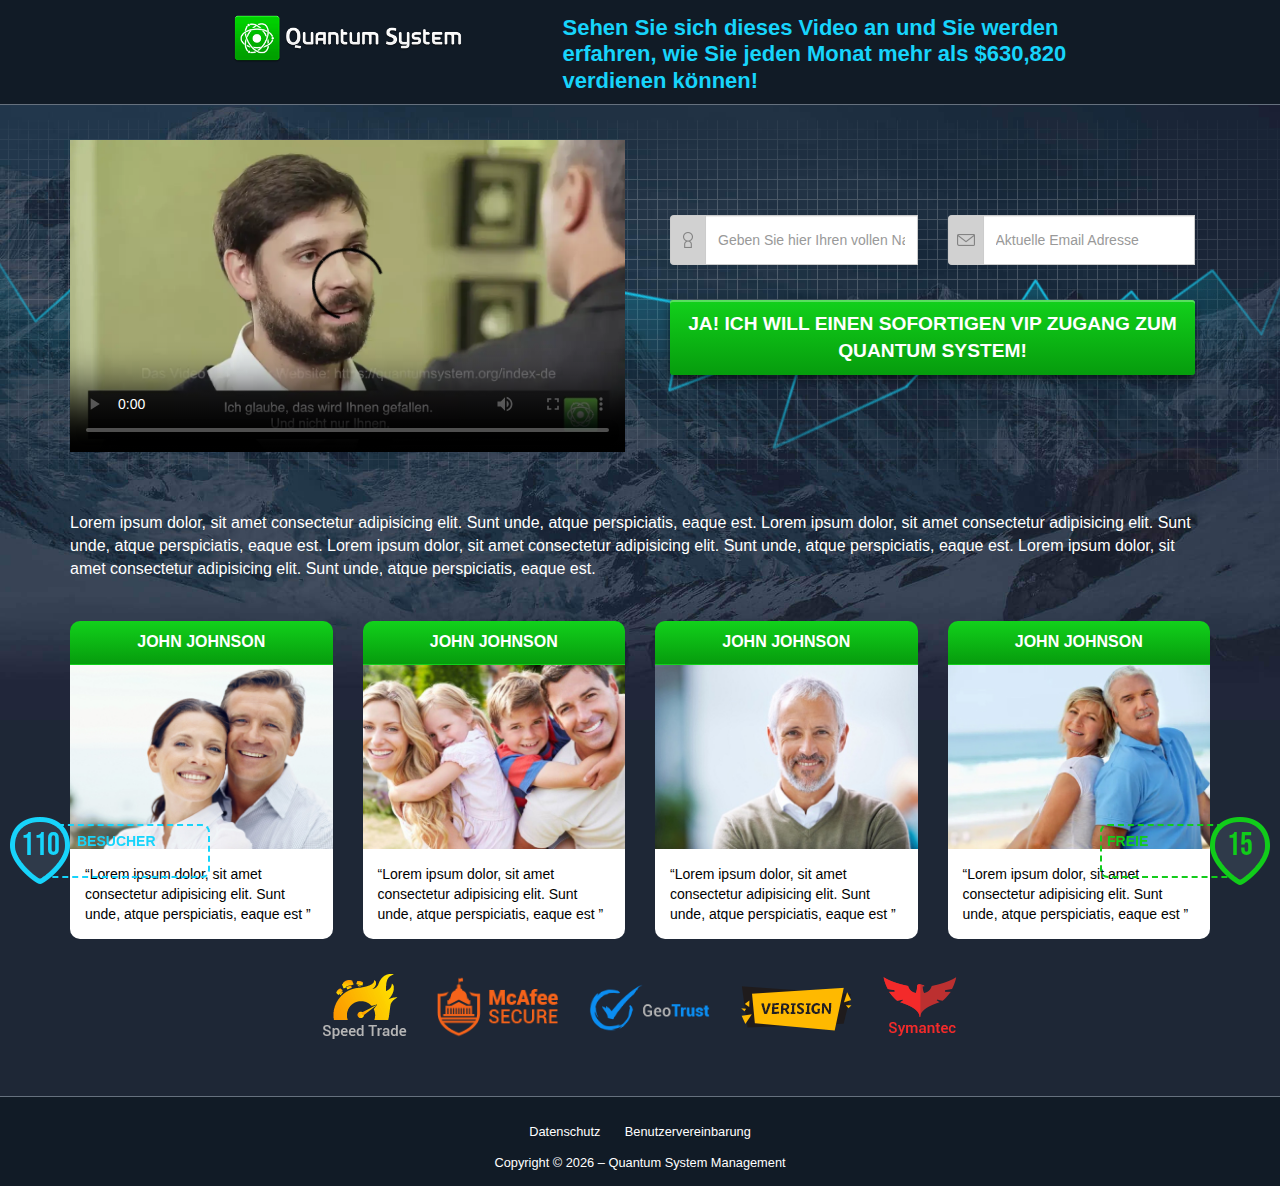
==== commit 5634e9c0: "finish" ====
--- a/index.html
+++ b/index.html
@@ -25,10 +25,10 @@
 			</div>
 		</div>
 	</header>
-	<div id="conVideo" class="wrapper data">
+	<div id="conVideo" class="wrapper data graphic-bg">
 		<div class="container">
-			<div class="row">
-				<div class="col-xs-12">
+			<div class="row flex-row">
+				<div class="col-xs-12 col-sm-5 col-md-6">
 					<div class="video-wrapper">
 						<div class="embed-responsive embed-responsive-16by9"> <video width="620" height="370" controls
 								playsinline poster="assets/img/maxresdefault.webp">
@@ -37,14 +37,8 @@
 							</video> </div>
 					</div>
 				</div>
-			</div>
-		</div>
-	</div>
-	<div class="wrapper">
-		<div class="container">
-			<div class="row">
-				<form id="reg-form" class="clearfix" name="form" method="get" action="pages/members.html">
-					<div class="col-xs-12 col-sm-5 col-sm-offset-1 col-md-4 col-md-offset-2">
+				<form id="reg-form" class="clearfix col-sm-7 col-md-6" name="form" method="get" action="pages/members.html">
+					<div class="col-xs-12 col-sm-6 col-md-6">
 						<div class="input-group">
 							<div class="input-group-addon name"></div><input type="text"
 								class="form-control first-name form__input_fake" id="first_name"
@@ -53,7 +47,7 @@
 							<div class="warning-icon"></div>
 						</div>
 					</div>
-					<div class="col-xs-12 col-sm-5 col-md-4">
+					<div class="col-xs-12 col-sm-6 col-md-6">
 						<div class="input-group">
 							<div class="input-group-addon email"></div><input type="email"
 								class="form-control user-email form__input_fake" id="email" placeholder="Aktuelle Email Adresse"
@@ -61,12 +55,69 @@
 							<div class="warning-icon"></div>
 						</div>
 					</div>
-					<div class="col-xs-12 col-sm-10 col-sm-offset-1 col-md-8 col-md-offset-2"> <button
+					<div class="col-xs-12 col-sm-12 col-md-12"> <button
 							class="button subscribe green reg-sumbit form__button_fake" id="sumbit">JA! ICH WILL EINEN
 							SOFORTIGEN VIP ZUGANG ZUM QUANTUM SYSTEM!</button> </div>
 				</form>
 			</div>
+		</div>
+	</div>
+	<div class="spacer"></div>
+	<div class="wrapper">
+		<div class="container">
+			<div class="row">
+				<div class="col-md-12">Lorem ipsum dolor, sit amet consectetur adipisicing elit.
+					Sunt unde,
+					atque
+					perspiciatis, eaque est. Lorem ipsum dolor, sit amet consectetur adipisicing elit. Sunt unde, atque
+					perspiciatis, eaque est. Lorem ipsum dolor, sit amet consectetur adipisicing elit. Sunt unde, atque
+					perspiciatis, eaque est. Lorem ipsum dolor, sit amet consectetur adipisicing elit. Sunt unde, atque
+					perspiciatis, eaque est.
+				</div>
+			</div>
 			<div class="spacer"></div>
+			<div class="row panel-row row">
+				<div class="reference-block col-xs-6 col-sm-6 col-md-3">
+					<div class="panel-heading">
+						John Johnson
+					</div>
+					<img src="assets/img/references/1.jpg" alt="reference_img_1" class="panel-img">
+					<div class="panel-body reference-text">
+						“Lorem ipsum dolor, sit amet consectetur adipisicing elit. Sunt unde, atque perspiciatis, eaque est
+						”
+					</div>
+				</div>
+				<div class="reference-block col-xs-6 col-sm-6 col-md-3">
+					<div class="panel-heading">
+						John Johnson
+					</div>
+					<img src="assets/img/references/2.jpg" alt="reference_img_2" class="panel-img">
+					<div class="panel-body reference-text">
+						“Lorem ipsum dolor, sit amet consectetur adipisicing elit. Sunt unde, atque perspiciatis, eaque est
+						”
+					</div>
+				</div>
+				<div class="reference-block col-xs-6 col-sm-6 col-md-3">
+					<div class="panel-heading">
+						John Johnson
+					</div>
+					<img src="assets/img/references/3.jpg" alt="reference_img_3" class="panel-img">
+					<div class="panel-body reference-text">
+						“Lorem ipsum dolor, sit amet consectetur adipisicing elit. Sunt unde, atque perspiciatis, eaque est
+						”
+					</div>
+				</div>
+				<div class="reference-block col-xs-6 col-sm-6 col-md-3">
+					<div class="panel-heading">
+						John Johnson
+					</div>
+					<img src="assets/img/references/4.jpg" alt="reference_img_4" class="panel-img">
+					<div class="panel-body reference-text">
+						“Lorem ipsum dolor, sit amet consectetur adipisicing elit. Sunt unde, atque perspiciatis, eaque est
+						”
+					</div>
+				</div>
+			</div>
 			<div class="row">
 				<div class="col-xs-12 col-sm-10 col-sm-offset-1 col-md-8 col-md-offset-2 text-center verification"> <img
 						src="assets/img/trusted-1.png" class="trusted" alt="Quantum System Verified"> <img
@@ -108,7 +159,7 @@
 	</script>
 
 	<script>
-		function useAuthForm(e) { var t = document.querySelector(e.formSelector); function r(e, t) { if (!(t.nextElementSibling && "errorNot" === t.nextElementSibling.id)) { var r = document.createElement("span"); r.id = "errorNot", r.textContent = e, t.after(r) } } var a = t.querySelector("[name=first_name]"), n = t.querySelector("[name=email]"); a.addEventListener("change", function () { this.value = this.value.trim() }), a.addEventListener("keyup", function (e) { this.value = this.value.replace(/[^\D]/g, ""), e.target.value.length < 2 ? (e.target.classList.remove("valid"), e.target.classList.add("error"), r(e.target.dataset.errorMessage || "2 characters minimum", e.target)) : (e.target.classList.remove("error"), e.target.classList.add("valid")) }), n.addEventListener("keyup", function (e) { !1 === (t = e.target.value, /^(([^<>()\[\]\\.,;:\s@"]+(\.[^<>()\[\]\\.,;:\s@"]+)*)|(".+"))@((\[[0-9]{1,3}\.[0-9]{1,3}\.[0-9]{1,3}\.[0-9]{1,3}\])|(([a-zA-Z\-0-9]+\.)+[a-zA-Z]{2,}))$/.test(String(t).toLowerCase().trim())) ? (e.target.classList.remove("valid"), e.target.classList.add("error"), r(e.target.dataset.errorMessage || "Incorrect E-Mail Address", e.target)) : (e.target.classList.remove("error"), e.target.classList.add("valid")); var t }), t.addEventListener("submit", function (e) { if (2 !== t.querySelectorAll("input.valid").length) { var r = new Event("keyup"); return n.dispatchEvent(r), a.dispatchEvent(r), void e.preventDefault() } }) } document.addEventListener("DOMContentLoaded", function () { useAuthForm({ formSelector: "#reg-form" }) });
+		function useAuthForm(e) { var t = document.querySelector(e.formSelector); function r(e, t) { if (!(t.nextElementSibling && "errorNot" === t.nextElementSibling.id)) { var r = document.createElement("span"); r.id = "errorNot", r.textContent = e, t.after(r) } } var a = t.querySelector("[name=first_name]"), n = t.querySelector("[name=email]"); a.addEventListener("change", function () { this.value = this.value.trim() }), a.addEventListener("keyup", function (e) { this.value = this.value.replace(/[^\D]/g, ""), e.target.value.length < 2 ? (e.target.classList.remove("valid"), e.target.classList.add("error"), r(e.target.dataset.errorMessage || "2 characters minimum", e.target)) : (e.target.classList.remove("error"), e.target.classList.add("valid")) }), n.addEventListener("keyup", function (e) { !1 === (t = e.target.value, /^(([^<>()\[\]\\.,;:\s@"]+(\.[^<>()\[\]\\.,;:\s@"]+)*)|(".+"))@((\[[0-9]{1,3}\.[0-9]{1,3}\.[0-9]{1,3}\.[0-9]{1,3}\])|(([a-zA-Z\-0-9]+\.)+[a-zA-Z]{2,}))$/.test(String(t).toLowerCase().trim())) ? (e.target.classList.remove("valid"), e.targetа.classList.add("error"), r(e.target.dataset.errorMessage || "Incorrect E-Mail Address", e.target)) : (e.target.classList.remove("error"), e.target.classList.add("valid")); var t }), t.addEventListener("submit", function (e) { if (2 !== t.querySelectorAll("input.valid").length) { var r = new Event("keyup"); return n.dispatchEvent(r), a.dispatchEvent(r), void e.preventDefault() } }) } document.addEventListener("DOMContentLoaded", function () { useAuthForm({ formSelector: "#reg-form" }) });
 	</script>
 
 </body>
--- a/assets/css/1_css_custom.css
+++ b/assets/css/1_css_custom.css
@@ -949,7 +949,7 @@
 }
 
 .data {
-	background: url(../../assets/img/bg-data.png) 50% 0 no-repeat
+	background: url(../../assets/img/bg-data.png) 50% 0 no-repeat;
 }
 
 .logo {
@@ -1262,6 +1262,12 @@
 	}
 }
 
+@media screen and (max-width: 991px) {
+	.data.graphic-bg {
+		background-size: cover;
+	}
+}
+
 @media screen and (max-width:767px) {
 
 	body,
@@ -1285,6 +1291,16 @@
 	.slots {
 		right: 0;
 		margin-top: 20px
+	}
+
+	.flex-row {
+		flex-wrap: wrap;
+	}
+}
+
+@media screen and (max-width: 450px) {
+	.reference-block {
+		width: 100% !important;
 	}
 }
 
@@ -1322,6 +1338,49 @@
 	color: #555 !important
 }
 
+.flex-row {
+	display: flex;
+	align-items: center;
+}
+
+/* .panel-row {
+	display: flex;
+	justify-content: space-between;
+	flex-wrap: wrap;
+} */
+
+.panel-row .panel {
+	width: 23%;
+	border: none;
+}
+
+.panel-row .panel-heading {
+	background: linear-gradient(#12d11b, #069c0d);
+	text-transform: uppercase;
+	font-weight: 700;
+	text-align: center;
+}
+
+.panel-img {
+	width: 100%;
+	max-width: 100%;
+}
+
+.panel-body {
+	background-color: #fff;
+	border-radius: 0 0 10px 10px;
+
+}
+
+.reference-block {
+	margin-bottom: 20px;
+}
+
+.reference-text {
+	color: #000;
+	font-size: 14px;
+}
+
 #error-popup {
 	z-index: 1001 !important
 }
--- a/assets/css/2_start.css
+++ b/assets/css/2_start.css
@@ -6768,8 +6768,8 @@
 .panel-heading {
 	padding: 10px 15px;
 	border-bottom: 1px solid transparent;
-	border-top-left-radius: 3px;
-	border-top-right-radius: 3px
+	border-top-left-radius: 10px;
+	border-top-right-radius: 10px
 }
 
 .panel-heading>.dropdown .dropdown-toggle {
